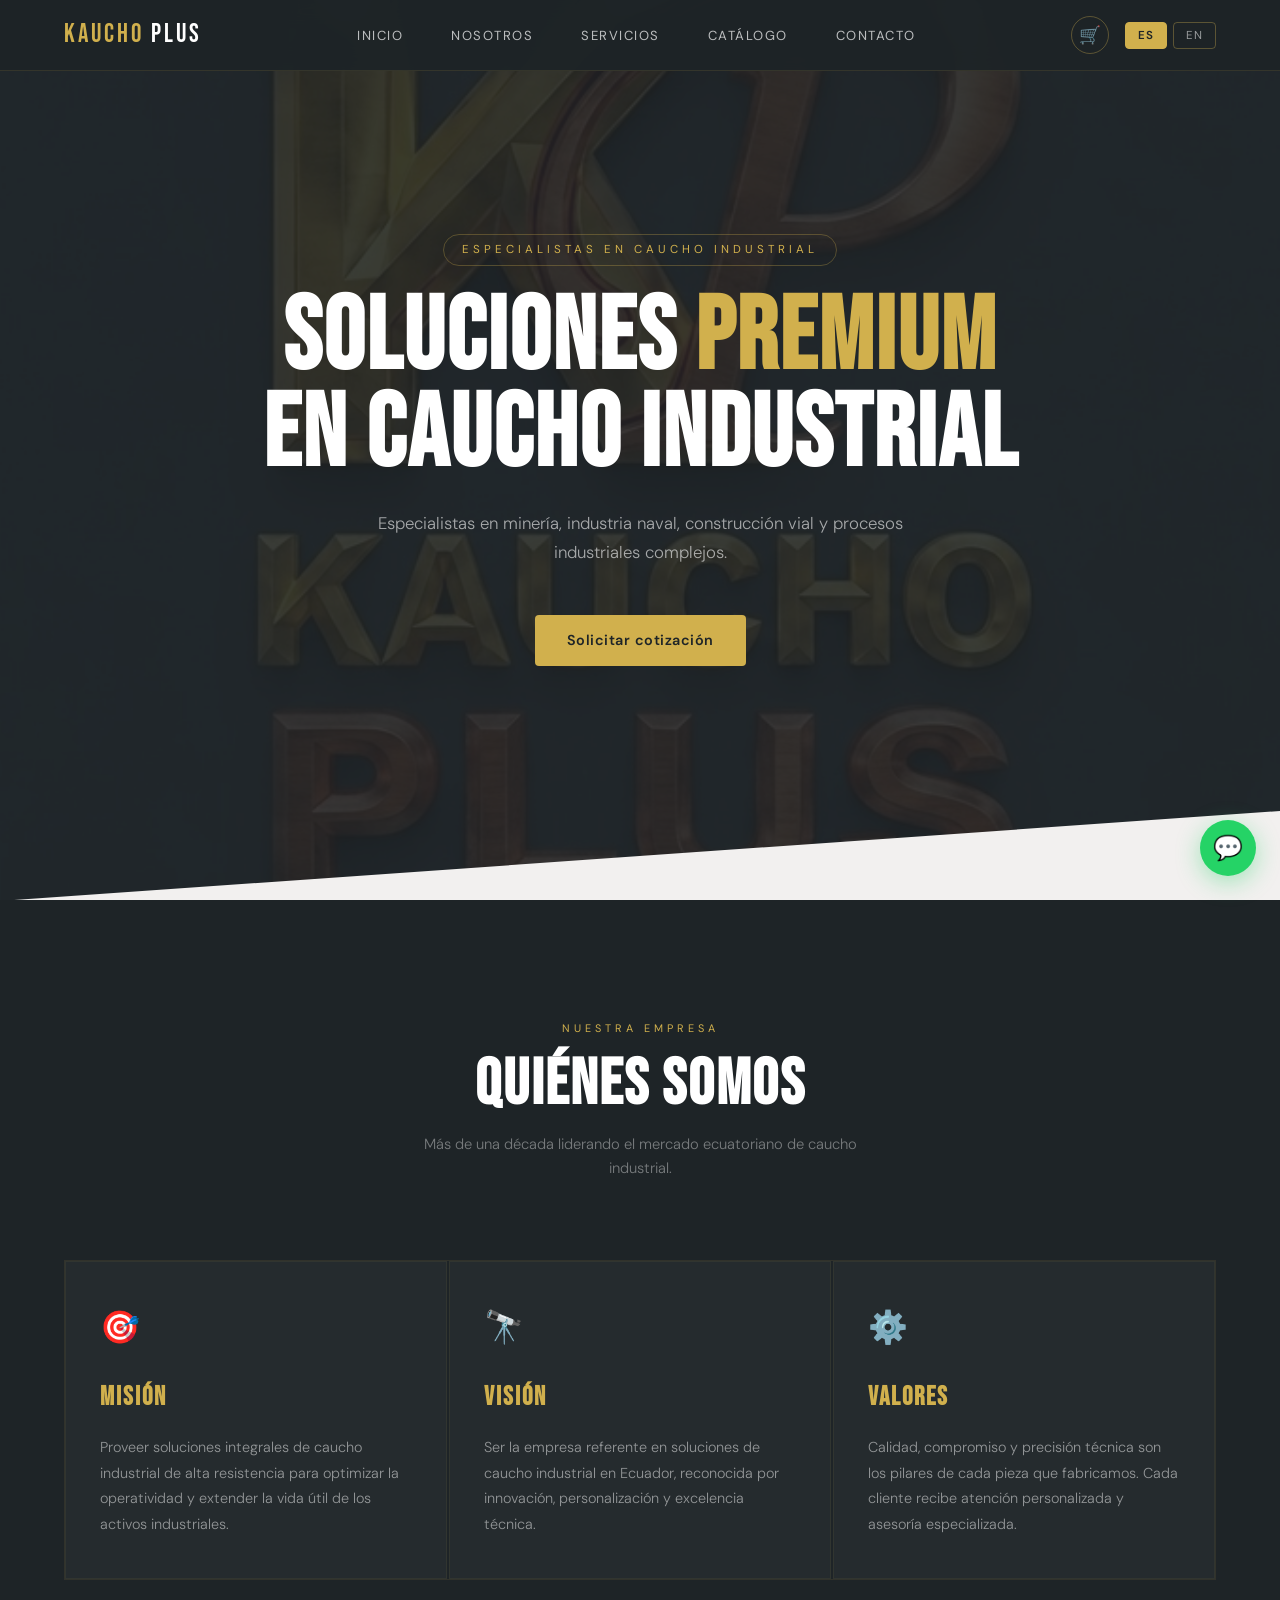
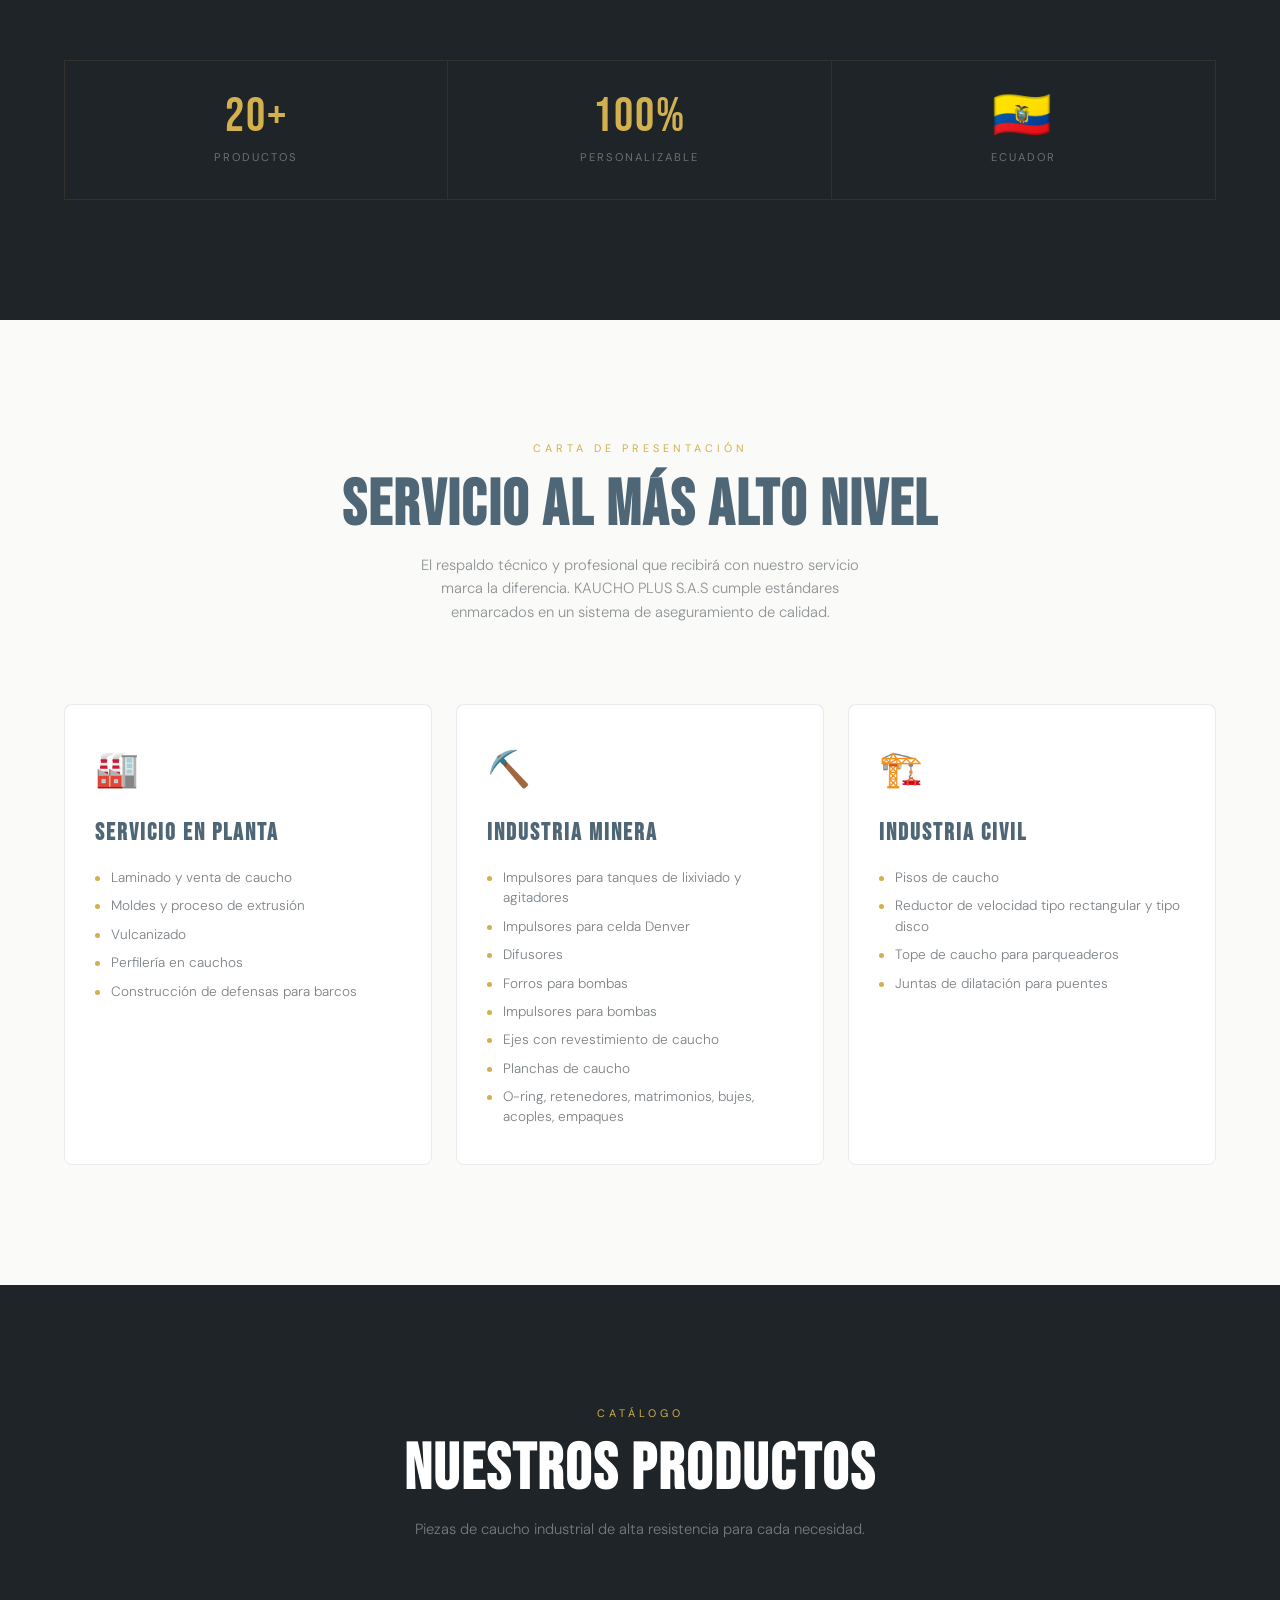
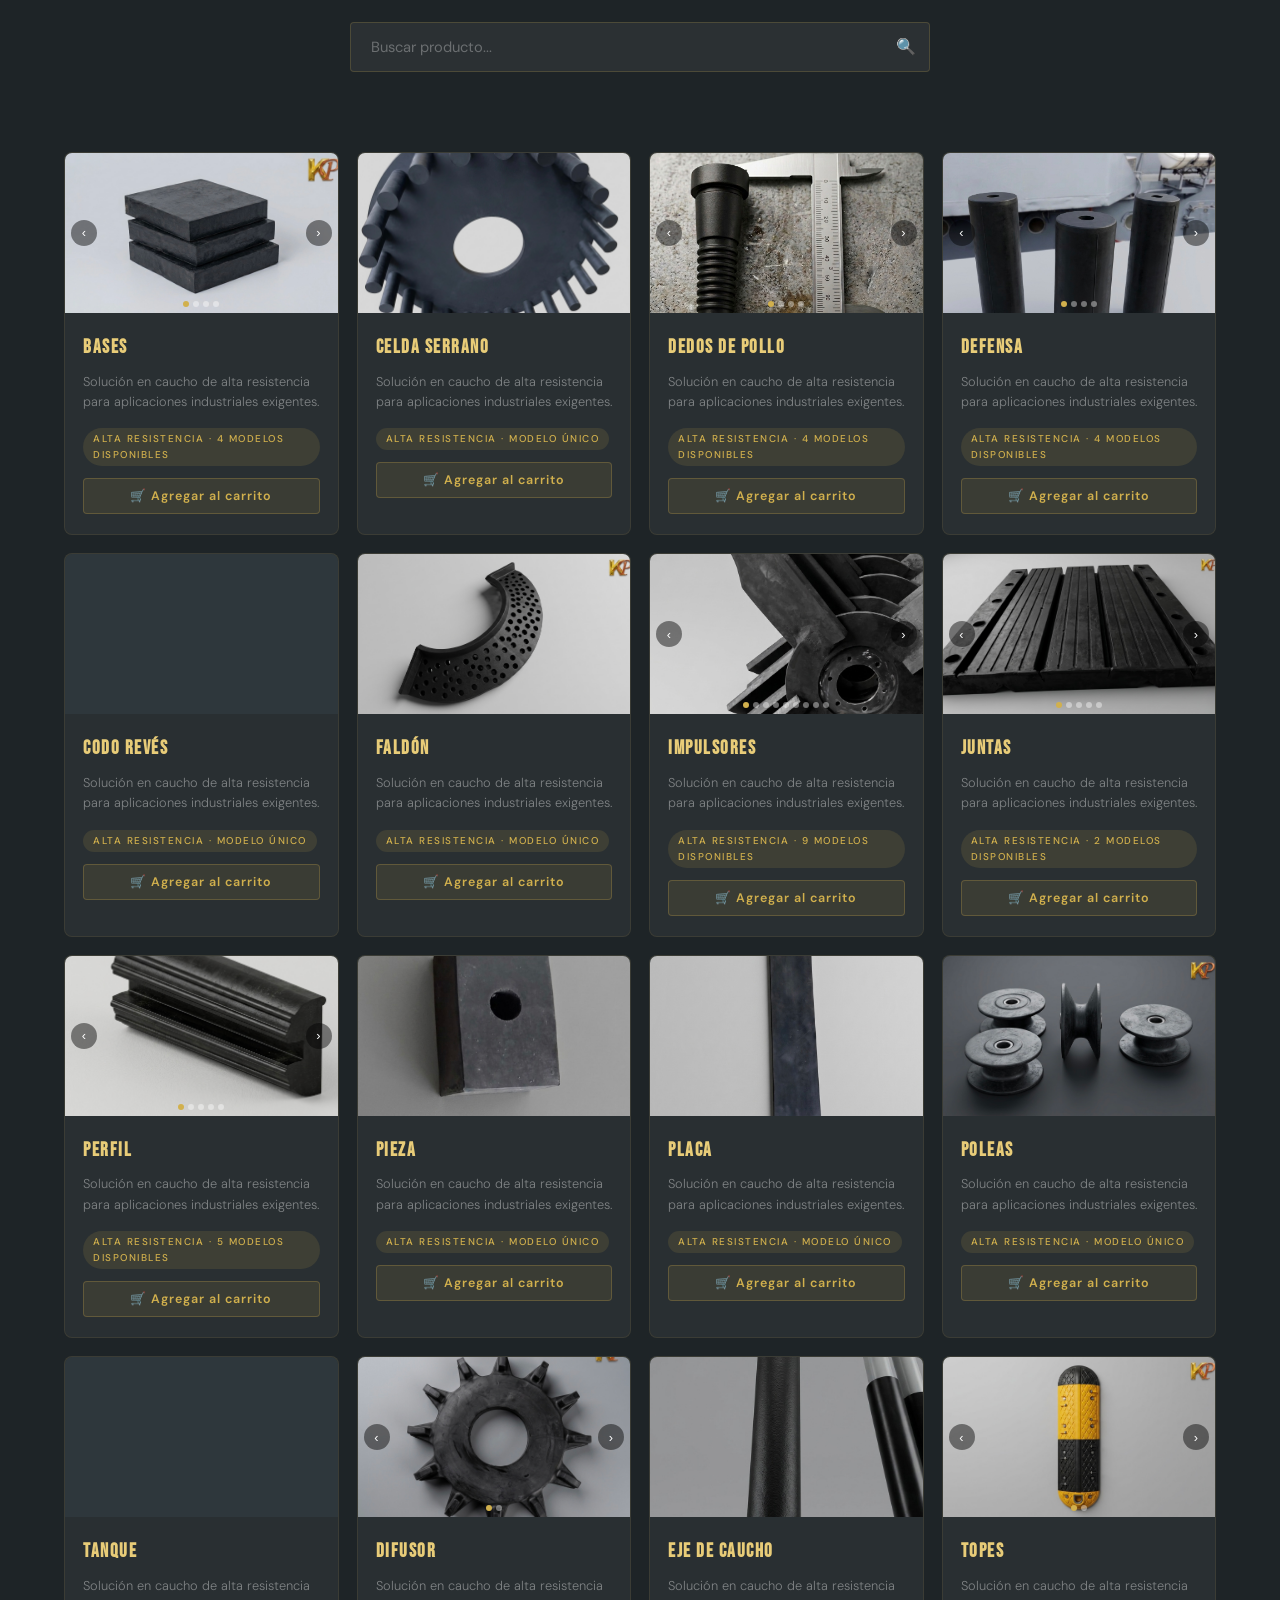
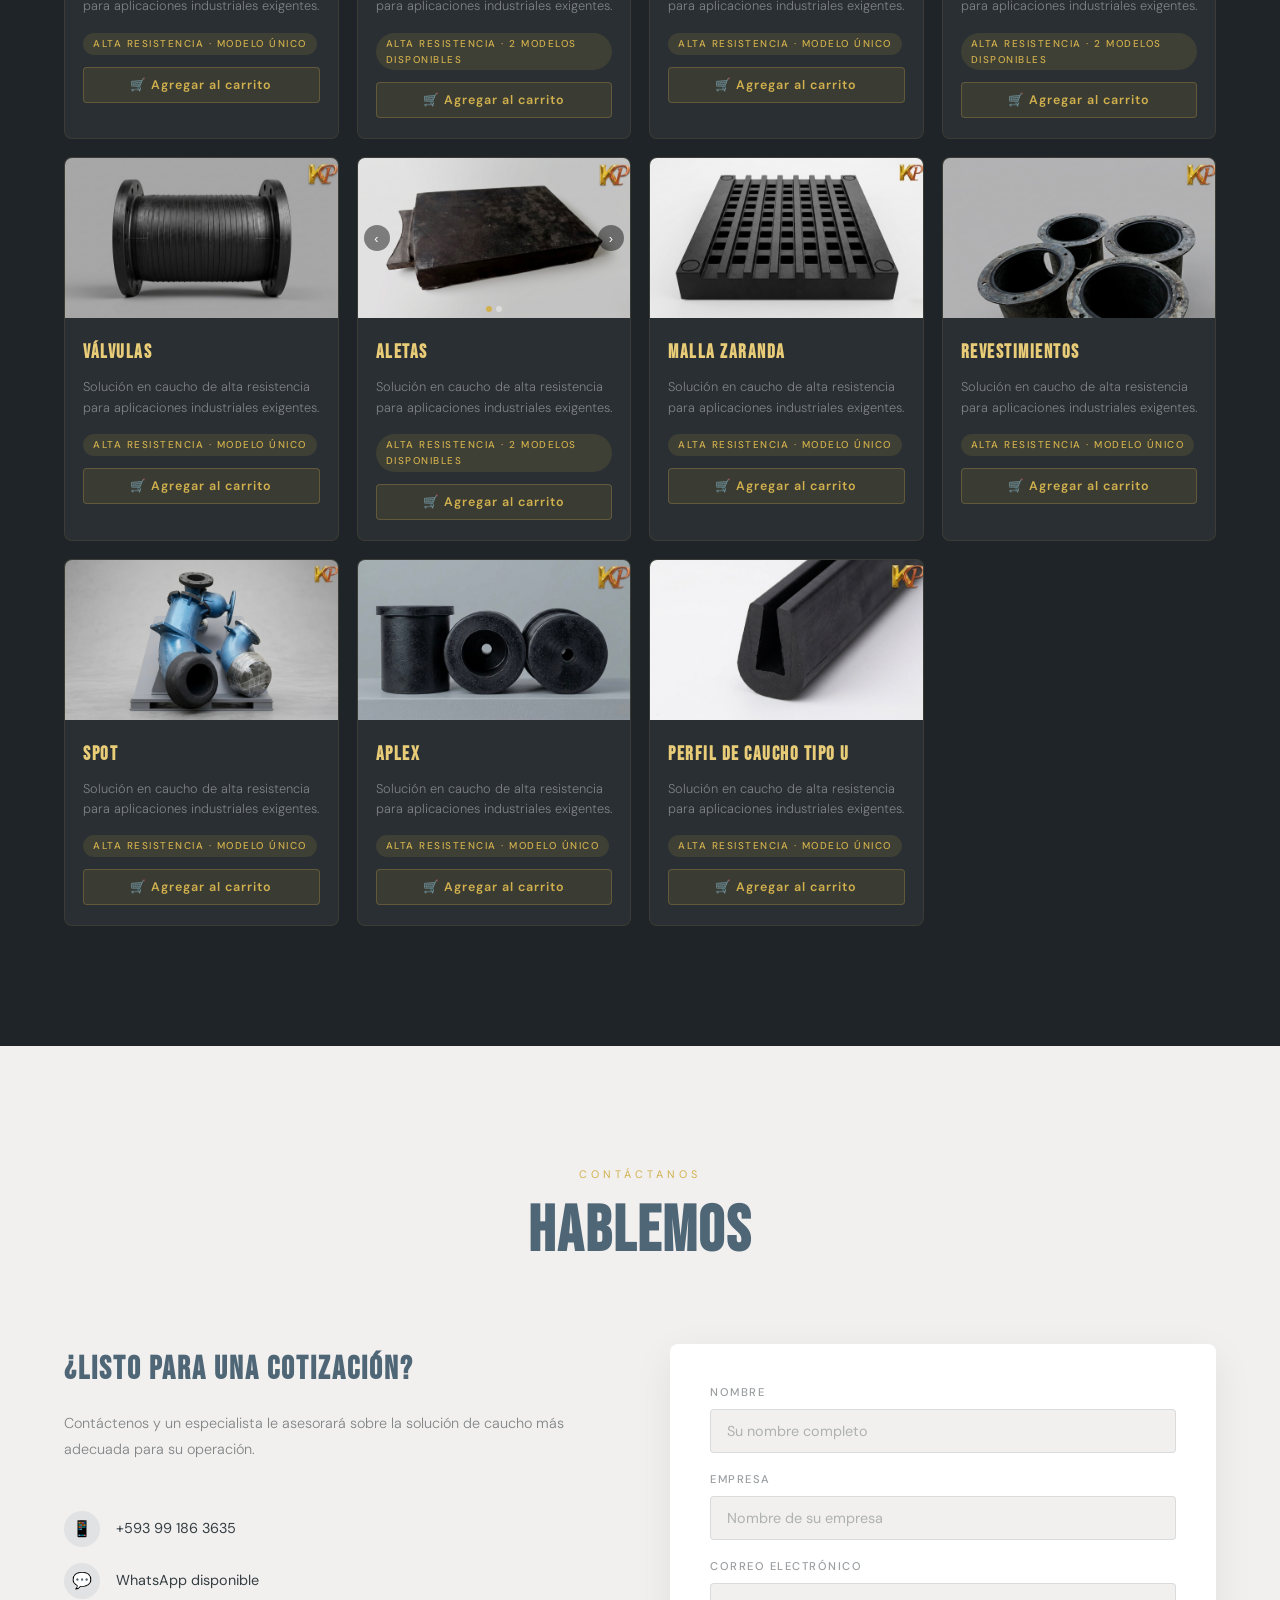
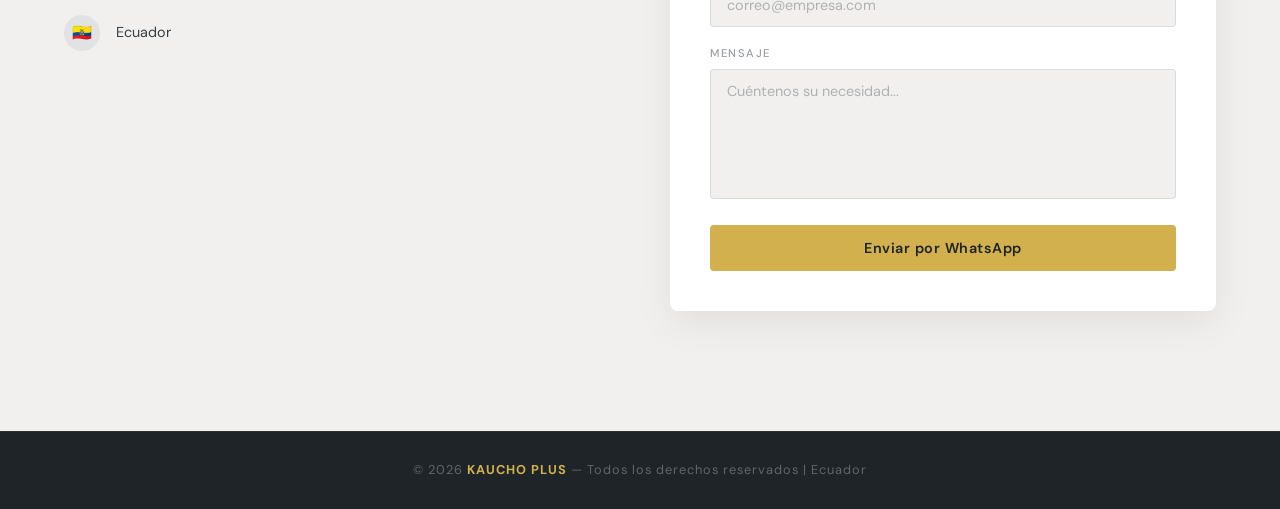
==== index.html @ 07803e15 "Update index.html" ====
<!DOCTYPE html>
<html lang="es">
<head>
<meta name="google-site-verification" content="5qI0NWNLIntv3HKGurnZVgDAs_kqbR2NeD8RK_GDdCM" />
<meta charset="UTF-8"/>
<meta name="viewport" content="width=device-width, initial-scale=1.0"/>
<title>KAUCHO PLUS S.A.S.</title>
<link rel="preconnect" href="https://fonts.googleapis.com"/>
<link rel="preconnect" href="https://fonts.gstatic.com" crossorigin/>
<link href="https://fonts.googleapis.com/css2?family=Bebas+Neue&family=DM+Sans:wght@300;400;500;600&display=swap" rel="stylesheet"/>
<style>
:root{--color-dorado:#D1B04D;--color-dorado-light:#E8CC78;--color-azul:#4E6676;--color-gris-dark:#1E2427;--color-gris-mid:#353E43;--color-fondo:#F2F0EF;--color-blanco:#FAFAF8;--font-display:'Bebas Neue',sans-serif;--font-body:'DM Sans',sans-serif;--space-xs:8px;--space-sm:16px;--space-md:24px;--space-lg:48px;--space-xl:80px;--space-xxl:120px;--container-max:1300px;--radius-sm:4px;--radius-md:8px;--radius-lg:16px;--radius-pill:40px;--transition-fast:0.2s ease;--transition-normal:0.3s ease}
*,*::before,*::after{margin:0;padding:0;box-sizing:border-box}
html{scroll-behavior:smooth;font-size:16px}
body{font-family:var(--font-body);background-color:var(--color-fondo);color:var(--color-gris-mid);overflow-x:hidden;line-height:1.6}
ul{list-style:none}
a{text-decoration:none;color:inherit}
::-webkit-scrollbar{width:5px}
::-webkit-scrollbar-track{background:var(--color-gris-dark)}
::-webkit-scrollbar-thumb{background:var(--color-dorado);border-radius:var(--radius-sm)}
.container{width:90%;max-width:var(--container-max);margin-inline:auto}
@keyframes fadeUp{from{opacity:0;transform:translateY(28px)}to{opacity:1;transform:translateY(0)}}
@keyframes zoomBg{from{transform:scale(1.04)}to{transform:scale(1.12)}}
.btn{display:inline-flex;align-items:center;justify-content:center;gap:var(--space-xs);padding:14px 32px;border-radius:var(--radius-sm);font-family:var(--font-body);font-weight:600;font-size:.9rem;letter-spacing:.5px;cursor:pointer;border:none;transition:background var(--transition-fast),transform var(--transition-fast),box-shadow var(--transition-fast)}
.btn--hero{background:var(--color-dorado);color:var(--color-gris-dark)}
.btn--hero:hover{background:var(--color-dorado-light);transform:translateY(-2px);box-shadow:0 10px 30px rgba(209,176,77,.35)}
.btn--full{width:100%;background:var(--color-dorado);color:var(--color-gris-dark)}
.btn--full:hover{background:var(--color-dorado-light);transform:translateY(-2px);box-shadow:0 10px 30px rgba(209,176,77,.3)}
.header{position:fixed;top:0;left:0;width:100%;background:rgba(30,36,39,.96);backdrop-filter:blur(12px);-webkit-backdrop-filter:blur(12px);border-bottom:1px solid rgba(209,176,77,.12);padding:16px 0;z-index:1000;transition:padding var(--transition-normal)}
.header--scrolled{padding:10px 0}
.nav{display:flex;align-items:center;justify-content:space-between;gap:var(--space-md)}
.nav__logo{font-family:var(--font-display);font-size:26px;color:var(--color-dorado);letter-spacing:3px;line-height:1}
.nav__logo span{color:white}
.nav__links{display:flex;gap:var(--space-lg)}
.nav__link{color:rgba(255,255,255,.7);font-size:.82rem;letter-spacing:1.5px;text-transform:uppercase;transition:color var(--transition-fast)}
.nav__link:hover{color:var(--color-dorado)}
.nav__lang{display:flex;gap:6px}
.lang-btn{background:transparent;border:1px solid rgba(209,176,77,.35);color:rgba(255,255,255,.55);padding:5px 12px;font-size:.72rem;letter-spacing:1px;border-radius:var(--radius-sm);font-family:var(--font-body);cursor:pointer;transition:background var(--transition-fast),color var(--transition-fast),border-color var(--transition-fast)}
.lang-btn:hover,.lang-btn--active{background:var(--color-dorado);color:var(--color-gris-dark);border-color:var(--color-dorado);font-weight:600}
.hero{position:relative;min-height:100vh;display:flex;align-items:center;justify-content:center;text-align:center;overflow:hidden;background-color:var(--color-gris-dark)}
.hero__bg{position:absolute;inset:0;background-image:url('logo.png');background-size:200%;background-position:center;background-repeat:no-repeat;opacity:.12;animation:zoomBg 20s ease-in-out infinite alternate}
.hero__cut{position:absolute;bottom:-1px;left:0;right:0;height:90px;background-color:var(--color-fondo);clip-path:polygon(0 100%,100% 100%,100% 0)}
.hero__content{position:relative;z-index:1;padding:0 var(--space-md)}
.hero__eyebrow{display:inline-block;font-size:.72rem;letter-spacing:4px;text-transform:uppercase;color:var(--color-dorado);border:1px solid rgba(209,176,77,.3);padding:6px 18px;border-radius:var(--radius-pill);margin-bottom:var(--space-md);animation:fadeUp .8s .1s ease both}
.hero__title{font-family:var(--font-display);font-size:clamp(3.5rem,8vw,7rem);color:white;line-height:.95;letter-spacing:2px;animation:fadeUp .8s .25s ease both}
.hero__title em{font-style:normal;color:var(--color-dorado)}
.hero__text{color:rgba(255,255,255,.6);font-size:1.05rem;font-weight:300;max-width:600px;margin:var(--space-md) auto var(--space-lg);line-height:1.75;animation:fadeUp .8s .4s ease both}
.btn--hero{animation:fadeUp .8s .55s ease both}
.section{padding:var(--space-xxl) 0}
.section--dark{background-color:var(--color-gris-dark)}
.section--light{background-color:var(--color-blanco)}
.section--contact{background-color:var(--color-fondo)}
.section__header{text-align:center;margin-bottom:var(--space-xl)}
.section__label{display:block;font-size:.68rem;letter-spacing:4px;text-transform:uppercase;color:var(--color-dorado);margin-bottom:var(--space-sm)}
.section__title{font-family:var(--font-display);font-size:clamp(2.5rem,5vw,4rem);color:white;letter-spacing:2px;line-height:1}
.section__title--dark{color:var(--color-azul)}
.section__sub{margin-top:var(--space-sm);color:rgba(255,255,255,.4);font-size:.92rem;font-weight:300;max-width:480px;margin-inline:auto}
.section__sub--dark{color:rgba(53,62,67,.55)}
.about-grid{display:grid;grid-template-columns:repeat(auto-fit,minmax(260px,1fr));gap:2px;border:1px solid rgba(209,176,77,.1)}
.about-card{background:rgba(255,255,255,.03);padding:40px 34px;border:1px solid rgba(209,176,77,.07);transition:background var(--transition-normal)}
.about-card:hover{background:rgba(209,176,77,.06)}
.about-card__icon{font-size:2rem;margin-bottom:var(--space-md)}
.about-card__title{font-family:var(--font-display);font-size:1.6rem;color:var(--color-dorado);letter-spacing:2px;margin-bottom:var(--space-sm)}
.about-card__text{color:rgba(255,255,255,.5);font-size:.9rem;font-weight:300;line-height:1.8}
.stats{display:grid;grid-template-columns:repeat(auto-fit,minmax(140px,1fr));border:1px solid rgba(209,176,77,.1);margin-top:var(--space-xl)}
.stat{display:flex;flex-direction:column;align-items:center;padding:32px var(--space-md);border-right:1px solid rgba(209,176,77,.1);text-align:center}
.stat:last-child{border-right:none}
.stat__num{font-family:var(--font-display);font-size:3rem;color:var(--color-dorado);letter-spacing:2px;line-height:1}
.stat__label{font-size:.7rem;letter-spacing:2px;text-transform:uppercase;color:rgba(255,255,255,.35);margin-top:8px}
/* SERVICIOS */
.servicios-grid{display:grid;grid-template-columns:repeat(auto-fit,minmax(280px,1fr));gap:24px}
.servicio-card{background:white;border:1px solid rgba(78,102,118,.12);border-radius:var(--radius-md);padding:36px 30px;transition:transform var(--transition-normal),box-shadow var(--transition-normal),border-color var(--transition-normal)}
.servicio-card:hover{transform:translateY(-5px);box-shadow:0 16px 40px rgba(0,0,0,.08);border-color:var(--color-dorado)}
.servicio-card__icon{font-size:2.2rem;margin-bottom:var(--space-sm)}
.servicio-card__title{font-family:var(--font-display);font-size:1.5rem;color:var(--color-azul);letter-spacing:2px;margin-bottom:var(--space-sm)}
.servicio-card__list{display:flex;flex-direction:column;gap:8px}
.servicio-card__list li{font-size:.85rem;color:rgba(53,62,67,.65);font-weight:300;line-height:1.5;padding-left:16px;position:relative}
.servicio-card__list li::before{content:'';position:absolute;left:0;top:8px;width:5px;height:5px;border-radius:50%;background:var(--color-dorado)}
/* PRODUCTOS */
.search{position:relative;display:flex;justify-content:center;margin-bottom:var(--space-xl)}
.search__input{width:min(580px,100%);padding:14px 50px 14px 20px;border:1.5px solid rgba(209,176,77,.2);border-radius:var(--radius-sm);font-size:.92rem;font-family:var(--font-body);background:rgba(255,255,255,.06);color:white;outline:none;transition:border-color var(--transition-fast)}
.search__input:focus{border-color:var(--color-dorado)}
.search__input::placeholder{color:rgba(255,255,255,.3)}
.search__icon{position:absolute;right:calc(50% - min(290px,50%) + 14px);top:50%;transform:translateY(-50%);font-size:1rem;pointer-events:none}
.product-grid{display:grid;grid-template-columns:repeat(auto-fill,minmax(230px,1fr));gap:18px}
.product-card{background:rgba(255,255,255,.05);border:1px solid rgba(209,176,77,.1);border-radius:var(--radius-md);overflow:hidden;transition:transform var(--transition-normal),box-shadow var(--transition-normal),border-color var(--transition-normal);cursor:default}
.product-card:hover{transform:translateY(-5px);box-shadow:0 16px 40px rgba(0,0,0,.3);border-color:var(--color-dorado)}
.product-card__img{position:relative;width:100%;height:160px;background:rgba(78,102,118,.15);overflow:hidden}
.product-card__img img{position:absolute;top:0;left:0;width:100%;height:100%;object-fit:cover;opacity:0;transition:opacity 0.4s ease}
.product-card__img img.active{opacity:1}
.carousel-btn{position:absolute;top:50%;transform:translateY(-50%);background:rgba(0,0,0,.45);color:white;border:none;width:26px;height:26px;border-radius:50%;font-size:.8rem;cursor:pointer;z-index:2;display:flex;align-items:center;justify-content:center;transition:background 0.2s}
.carousel-btn:hover{background:rgba(209,176,77,.8)}
.carousel-btn--prev{left:6px}
.carousel-btn--next{right:6px}
.carousel-dots{position:absolute;bottom:6px;left:50%;transform:translateX(-50%);display:flex;gap:4px;z-index:2}
.carousel-dot{width:6px;height:6px;border-radius:50%;background:rgba(255,255,255,.4);border:none;cursor:pointer;padding:0;transition:background 0.2s}
.carousel-dot.active{background:var(--color-dorado)}
.carousel-btn.hidden{display:none}
.product-card__body{padding:20px 18px}
.product-card__title{font-family:var(--font-display);font-size:1.2rem;color:var(--color-dorado-light);letter-spacing:1.5px;margin-bottom:8px}
.product-card__desc{font-size:.8rem;color:rgba(255,255,255,.4);line-height:1.6;font-weight:300}
.product-card__badge{display:inline-block;font-size:.62rem;letter-spacing:1.5px;text-transform:uppercase;background:rgba(209,176,77,.12);color:var(--color-dorado);padding:3px 10px;border-radius:var(--radius-pill);margin-top:var(--space-sm);font-weight:500}
/* CONTACTO */
.contact-wrap{display:grid;grid-template-columns:1fr 1fr;gap:60px;align-items:start}
.contact-info__title{font-family:var(--font-display);font-size:2rem;color:var(--color-azul);letter-spacing:2px;margin-bottom:var(--space-sm)}
.contact-info__text{font-size:.9rem;color:rgba(53,62,67,.6);line-height:1.8;font-weight:300;margin-bottom:var(--space-lg)}
.contact-details{display:flex;flex-direction:column;gap:var(--space-sm)}
.contact-detail{display:flex;align-items:center;gap:var(--space-sm);font-size:.9rem;color:var(--color-gris-mid)}
.contact-detail__icon{width:36px;height:36px;background:rgba(78,102,118,.1);border-radius:50%;display:flex;align-items:center;justify-content:center;font-size:1rem;flex-shrink:0}
.contact-form{background:white;padding:40px;border-radius:var(--radius-md);box-shadow:0 12px 40px rgba(0,0,0,.07)}
.form-group{margin-bottom:18px}
.form-label{display:block;font-size:.7rem;letter-spacing:1.5px;text-transform:uppercase;color:rgba(53,62,67,.5);margin-bottom:7px;font-weight:500}
.form-input{width:100%;padding:12px 16px;border:1.5px solid rgba(78,102,118,.15);border-radius:var(--radius-sm);font-size:.9rem;font-family:var(--font-body);background:var(--color-fondo);color:var(--color-gris-mid);outline:none;transition:border-color var(--transition-fast),background var(--transition-fast);resize:none}
.form-input:focus{border-color:var(--color-dorado);background:white}
.form-input::placeholder{color:rgba(53,62,67,.35)}
.form-input--textarea{height:130px}
.footer{background:var(--color-gris-dark);color:rgba(255,255,255,.3);text-align:center;padding:28px var(--space-md);font-size:.8rem;letter-spacing:1px;border-top:1px solid rgba(209,176,77,.08)}
.footer strong{color:var(--color-dorado)}
.whatsapp-float{position:fixed;bottom:24px;right:24px;width:56px;height:56px;background:#25D366;color:white;border-radius:50%;display:flex;align-items:center;justify-content:center;font-size:1.5rem;box-shadow:0 6px 24px rgba(37,211,102,.4);z-index:999;transition:transform var(--transition-fast),box-shadow var(--transition-fast)}
.whatsapp-float:hover{transform:scale(1.1);box-shadow:0 10px 32px rgba(37,211,102,.55)}
@media(max-width:900px){.contact-wrap{grid-template-columns:1fr;gap:var(--space-lg)}}
@media(max-width:680px){.nav__links{display:none}.section{padding:var(--space-xl) 0}.stats{grid-template-columns:1fr 1fr}.stat{border-right:none;border-bottom:1px solid rgba(209,176,77,.1)}.stat:last-child,.stat:nth-child(2){border-bottom:none}.contact-form{padding:var(--space-md)}}
/* CARRITO BTN HEADER */
.cart-btn{position:relative;background:transparent;border:1px solid rgba(209,176,77,.35);color:rgba(255,255,255,.8);width:38px;height:38px;border-radius:50%;display:flex;align-items:center;justify-content:center;font-size:1.1rem;cursor:pointer;transition:background var(--transition-fast),border-color var(--transition-fast)}
.cart-btn:hover{background:var(--color-dorado);border-color:var(--color-dorado)}
.cart-count{position:absolute;top:-5px;right:-5px;background:var(--color-dorado);color:var(--color-gris-dark);font-size:.6rem;font-weight:700;width:17px;height:17px;border-radius:50%;display:none;align-items:center;justify-content:center;font-family:var(--font-body)}
.cart-count.visible{display:flex}
.nav__right{display:flex;align-items:center;gap:var(--space-sm)}
/* MODAL PRODUCTO */
.modal-overlay{position:fixed;inset:0;background:rgba(0,0,0,.75);z-index:2000;display:flex;align-items:center;justify-content:center;padding:20px;opacity:0;pointer-events:none;transition:opacity 0.3s ease;backdrop-filter:blur(4px)}
.modal-overlay.open{opacity:1;pointer-events:all}
.modal{background:var(--color-gris-dark);border:1px solid rgba(209,176,77,.15);border-radius:var(--radius-lg);width:100%;max-width:860px;max-height:90vh;overflow-y:auto;display:grid;grid-template-columns:1fr 1fr;position:relative;transform:scale(.95);transition:transform 0.3s ease}
.modal-overlay.open .modal{transform:scale(1)}
.modal__close{position:absolute;top:16px;right:16px;background:rgba(255,255,255,.08);border:none;color:white;width:34px;height:34px;border-radius:50%;font-size:1.1rem;cursor:pointer;display:flex;align-items:center;justify-content:center;z-index:3;transition:background var(--transition-fast)}
.modal__close:hover{background:rgba(209,176,77,.3)}
.modal__gallery{position:relative;background:rgba(78,102,118,.15);min-height:320px;display:flex;align-items:center;justify-content:center;overflow:hidden;border-radius:var(--radius-lg) 0 0 var(--radius-lg)}
.modal__gallery img{position:absolute;inset:0;width:100%;height:100%;object-fit:contain;opacity:0;transition:opacity 0.35s ease;padding:16px}
.modal__gallery img.active{opacity:1}
.modal__gallery .fallback-icon{font-size:5rem}
.modal__nav{position:absolute;top:50%;transform:translateY(-50%);background:rgba(0,0,0,.5);color:white;border:none;width:34px;height:34px;border-radius:50%;font-size:1.1rem;cursor:pointer;display:flex;align-items:center;justify-content:center;transition:background 0.2s;z-index:2}
.modal__nav:hover{background:rgba(209,176,77,.8)}
.modal__nav--prev{left:10px}
.modal__nav--next{right:10px}
.modal__nav.hidden{display:none}
.modal__thumbs{position:absolute;bottom:10px;left:50%;transform:translateX(-50%);display:flex;gap:6px;z-index:2}
.modal__thumb{width:44px;height:44px;border-radius:var(--radius-sm);overflow:hidden;border:2px solid transparent;cursor:pointer;flex-shrink:0;transition:border-color 0.2s}
.modal__thumb img{width:100%;height:100%;object-fit:cover}
.modal__thumb.active{border-color:var(--color-dorado)}
.modal__info{padding:40px 32px;display:flex;flex-direction:column;gap:16px}
.modal__label{font-size:.65rem;letter-spacing:4px;text-transform:uppercase;color:var(--color-dorado)}
.modal__title{font-family:var(--font-display);font-size:2.4rem;color:white;letter-spacing:2px;line-height:1}
.modal__badge{display:inline-block;font-size:.65rem;letter-spacing:1.5px;text-transform:uppercase;background:rgba(209,176,77,.12);color:var(--color-dorado);padding:4px 12px;border-radius:var(--radius-pill);font-weight:500}
.modal__desc{font-size:.9rem;color:rgba(255,255,255,.5);line-height:1.8;font-weight:300}
.modal__qty{display:flex;align-items:center;gap:12px;margin-top:4px}
.modal__qty label{font-size:.72rem;letter-spacing:2px;text-transform:uppercase;color:rgba(255,255,255,.4)}
.qty-ctrl{display:flex;align-items:center;border:1px solid rgba(209,176,77,.25);border-radius:var(--radius-sm);overflow:hidden}
.qty-btn{background:rgba(209,176,77,.08);border:none;color:var(--color-dorado);width:32px;height:32px;font-size:1.1rem;cursor:pointer;display:flex;align-items:center;justify-content:center;transition:background 0.2s}
.qty-btn:hover{background:rgba(209,176,77,.2)}
.qty-input{width:44px;height:32px;background:transparent;border:none;border-left:1px solid rgba(209,176,77,.15);border-right:1px solid rgba(209,176,77,.15);color:white;text-align:center;font-family:var(--font-body);font-size:.9rem;outline:none}
.modal__note{font-size:.78rem;color:rgba(255,255,255,.3);font-style:italic}
.modal__actions{display:flex;flex-direction:column;gap:10px;margin-top:auto}
.btn--add{background:var(--color-dorado);color:var(--color-gris-dark);border:none;padding:13px;border-radius:var(--radius-sm);font-family:var(--font-body);font-weight:700;font-size:.88rem;cursor:pointer;transition:background var(--transition-fast),transform var(--transition-fast)}
.btn--add:hover{background:var(--color-dorado-light);transform:translateY(-2px)}
.btn--wa{background:transparent;border:1px solid #25D366;color:#25D366;padding:11px;border-radius:var(--radius-sm);font-family:var(--font-body);font-weight:600;font-size:.85rem;cursor:pointer;transition:background 0.2s}
.btn--wa:hover{background:#25D366;color:white}
@media(max-width:640px){.modal{grid-template-columns:1fr}.modal__gallery{min-height:220px;border-radius:var(--radius-lg) var(--radius-lg) 0 0}.modal__info{padding:24px 20px}}
/* PANEL CARRITO */
.cart-panel{position:fixed;top:0;right:0;width:360px;max-width:100vw;height:100vh;background:var(--color-gris-dark);border-left:1px solid rgba(209,176,77,.12);z-index:1500;display:flex;flex-direction:column;transform:translateX(100%);transition:transform 0.35s ease}
.cart-panel.open{transform:translateX(0)}
.cart-panel__head{display:flex;align-items:center;justify-content:space-between;padding:20px 24px;border-bottom:1px solid rgba(209,176,77,.1)}
.cart-panel__title{font-family:var(--font-display);font-size:1.5rem;color:var(--color-dorado);letter-spacing:2px}
.cart-panel__close{background:transparent;border:none;color:rgba(255,255,255,.5);font-size:1.3rem;cursor:pointer;transition:color 0.2s}
.cart-panel__close:hover{color:white}
.cart-panel__body{flex:1;overflow-y:auto;padding:20px 24px;display:flex;flex-direction:column;gap:14px}
.cart-empty{text-align:center;color:rgba(255,255,255,.25);font-size:.9rem;margin-top:60px}
.cart-empty span{font-size:3rem;display:block;margin-bottom:12px}
.cart-item{display:flex;gap:12px;align-items:flex-start;background:rgba(255,255,255,.04);border:1px solid rgba(209,176,77,.08);border-radius:var(--radius-md);padding:12px}
.cart-item__img{width:54px;height:54px;border-radius:var(--radius-sm);overflow:hidden;flex-shrink:0;background:rgba(78,102,118,.2);display:flex;align-items:center;justify-content:center;font-size:1.4rem}
.cart-item__img img{width:100%;height:100%;object-fit:cover}
.cart-item__info{flex:1;min-width:0}
.cart-item__name{font-family:var(--font-display);font-size:1rem;color:var(--color-dorado-light);letter-spacing:1px}
.cart-item__qty{font-size:.75rem;color:rgba(255,255,255,.35);margin-top:3px}
.cart-item__remove{background:transparent;border:none;color:rgba(255,255,255,.25);font-size:1rem;cursor:pointer;transition:color 0.2s;padding:2px;flex-shrink:0}
.cart-item__remove:hover{color:#e55}
.cart-panel__foot{padding:20px 24px;border-top:1px solid rgba(209,176,77,.1);display:flex;flex-direction:column;gap:12px}
.cart-total{display:flex;justify-content:space-between;align-items:center}
.cart-total__label{font-size:.75rem;letter-spacing:2px;text-transform:uppercase;color:rgba(255,255,255,.35)}
.cart-total__val{font-family:var(--font-display);font-size:1.3rem;color:var(--color-dorado);letter-spacing:1px}
.btn--cart-wa{background:#25D366;color:white;border:none;padding:14px;border-radius:var(--radius-sm);font-family:var(--font-body);font-weight:700;font-size:.9rem;cursor:pointer;transition:background 0.2s;width:100%}
.btn--cart-wa:hover{background:#1da855}
.btn--cart-clear{background:transparent;border:1px solid rgba(255,255,255,.1);color:rgba(255,255,255,.3);padding:10px;border-radius:var(--radius-sm);font-family:var(--font-body);font-size:.78rem;cursor:pointer;transition:all 0.2s;width:100%}
.btn--cart-clear:hover{border-color:rgba(255,80,80,.4);color:rgba(255,80,80,.7)}
/* BOTÓN AGREGAR EN TARJETA */
.product-card__add{display:block;width:100%;margin-top:12px;padding:9px;background:rgba(209,176,77,.1);color:var(--color-dorado);border:1px solid rgba(209,176,77,.25);border-radius:var(--radius-sm);font-family:var(--font-body);font-size:.78rem;font-weight:600;letter-spacing:1px;cursor:pointer;transition:background var(--transition-fast),color var(--transition-fast)}
.product-card__add:hover{background:var(--color-dorado);color:var(--color-gris-dark)}
/* TOAST */
@keyframes toastIn{from{opacity:0;transform:translate(-50%,20px)}to{opacity:1;transform:translate(-50%,0)}}
.toast{position:fixed;bottom:90px;left:50%;transform:translateX(-50%);background:var(--color-gris-dark);border:1px solid var(--color-dorado);color:white;padding:10px 22px;border-radius:var(--radius-pill);font-size:.82rem;font-weight:500;z-index:3000;animation:toastIn .3s ease;white-space:nowrap;pointer-events:none}
</style>
</head>
<body>

<header class="header" id="header">
  <nav class="nav container">
    <a href="#inicio" class="nav__logo">
      <img src="images/logo.png" alt="Logo" style="height:36px;width:auto;filter:brightness(0) invert(1)" onerror="this.style.display='none'">
      KAUCHO <span>PLUS</span>
    </a>
    <ul class="nav__links">
      <li><a href="#inicio"    class="nav__link" data-i18n="nav-inicio">Inicio</a></li>
      <li><a href="#nosotros"  class="nav__link" data-i18n="nav-nosotros">Nosotros</a></li>
      <li><a href="#servicios" class="nav__link" data-i18n="nav-servicios">Servicios</a></li>
      <li><a href="#productos" class="nav__link" data-i18n="nav-catalogo">Catálogo</a></li>
      <li><a href="#contacto"  class="nav__link" data-i18n="nav-contacto">Contacto</a></li>
    </ul>
    <div class="nav__right">
      <button class="cart-btn" id="cartBtn" onclick="toggleCart()" aria-label="Carrito">
        🛒<span class="cart-count" id="cartCount">0</span>
      </button>
      <div class="nav__lang">
        <button class="lang-btn lang-btn--active" onclick="setLanguage('es')">ES</button>
        <button class="lang-btn"                  onclick="setLanguage('en')">EN</button>
      </div>
    </div>
  </nav>
</header>

<section class="hero" id="inicio">
  <div class="hero__bg" aria-hidden="true"></div>
  <div class="hero__content container">
    <span class="hero__eyebrow" data-i18n="hero-eyebrow">Especialistas en Caucho Industrial</span>
    <h1 class="hero__title" data-i18n="hero-title">Soluciones <em>Premium</em><br>en Caucho Industrial</h1>
    <p class="hero__text" data-i18n="hero-text">Especialistas en minería, industria naval, construcción vial y procesos industriales complejos.</p>
    <a class="btn btn--hero" href="https://wa.me/593991863635" target="_blank" rel="noopener" data-i18n="hero-cta">Solicitar cotización</a>
  </div>
  <div class="hero__cut" aria-hidden="true"></div>
</section>

<section class="section section--dark" id="nosotros">
  <div class="container">
    <div class="section__header">
      <span class="section__label" data-i18n="sec-nosotros">Nuestra Empresa</span>
      <h2 class="section__title" data-i18n="about-title">Quiénes Somos</h2>
      <p class="section__sub" data-i18n="about-sub">Más de una década liderando el mercado ecuatoriano de caucho industrial.</p>
    </div>
    <div class="about-grid">
      <article class="about-card">
        <div class="about-card__icon">🎯</div>
        <h3 class="about-card__title" data-i18n="mission-title">Misión</h3>
        <p class="about-card__text" data-i18n="mission-text">Proveer soluciones integrales de caucho industrial de alta resistencia para optimizar la operatividad y extender la vida útil de los activos industriales.</p>
      </article>
      <article class="about-card">
        <div class="about-card__icon">🔭</div>
        <h3 class="about-card__title" data-i18n="vision-title">Visión</h3>
        <p class="about-card__text" data-i18n="vision-text">Ser la empresa referente en soluciones de caucho industrial en Ecuador, reconocida por innovación, personalización y excelencia técnica.</p>
      </article>
      <article class="about-card">
        <div class="about-card__icon">⚙️</div>
        <h3 class="about-card__title" data-i18n="values-title">Valores</h3>
        <p class="about-card__text" data-i18n="values-text">Calidad, compromiso y precisión técnica son los pilares de cada pieza que fabricamos. Cada cliente recibe atención personalizada y asesoría especializada.</p>
      </article>
    </div>
    <div class="stats">
      <div class="stat"><span class="stat__num">20+</span><span class="stat__label" data-i18n="stat-productos">Productos</span></div>
      <div class="stat"><span class="stat__num">100%</span><span class="stat__label" data-i18n="stat-custom">Personalizable</span></div>
      <div class="stat"><span class="stat__num">🇪🇨</span><span class="stat__label" data-i18n="stat-pais">Ecuador</span></div>
    </div>
  </div>
</section>

<!-- ===================== SERVICIOS ===================== -->
<section class="section section--light" id="servicios">
  <div class="container">
    <div class="section__header">
      <span class="section__label" data-i18n="sec-servicios">Carta de Presentación</span>
      <h2 class="section__title section__title--dark" data-i18n="serv-title">Servicio al Más Alto Nivel</h2>
      <p class="section__sub section__sub--dark" data-i18n="serv-sub">El respaldo técnico y profesional que recibirá con nuestro servicio marca la diferencia. KAUCHO PLUS S.A.S cumple estándares enmarcados en un sistema de aseguramiento de calidad.</p>
    </div>
    <div class="servicios-grid">
      <div class="servicio-card">
        <div class="servicio-card__icon">🏭</div>
        <h3 class="servicio-card__title" data-i18n="serv1-title">Servicio en Planta</h3>
        <ul class="servicio-card__list" data-i18n-list="serv1-list">
          <li>Laminado y venta de caucho</li>
          <li>Moldes y proceso de extrusión</li>
          <li>Vulcanizado</li>
          <li>Perfilería en cauchos</li>
          <li>Construcción de defensas para barcos</li>
        </ul>
      </div>
      <div class="servicio-card">
        <div class="servicio-card__icon">⛏️</div>
        <h3 class="servicio-card__title" data-i18n="serv2-title">Industria Minera</h3>
        <ul class="servicio-card__list" data-i18n-list="serv2-list">
          <li>Impulsores para tanques de lixiviado y agitadores</li>
          <li>Impulsores para celda Denver</li>
          <li>Difusores</li>
          <li>Forros para bombas</li>
          <li>Impulsores para bombas</li>
          <li>Ejes con revestimiento de caucho</li>
          <li>Planchas de caucho</li>
          <li>O-ring, retenedores, matrimonios, bujes, acoples, empaques</li>
        </ul>
      </div>
      <div class="servicio-card">
        <div class="servicio-card__icon">🏗️</div>
        <h3 class="servicio-card__title" data-i18n="serv3-title">Industria Civil</h3>
        <ul class="servicio-card__list" data-i18n-list="serv3-list">
          <li>Pisos de caucho</li>
          <li>Reductor de velocidad tipo rectangular y tipo disco</li>
          <li>Tope de caucho para parqueaderos</li>
          <li>Juntas de dilatación para puentes</li>
        </ul>
      </div>
    </div>
  </div>
</section>
<!-- ===================================================== -->

<section class="section section--dark" id="productos">
  <div class="container">
    <div class="section__header">
      <span class="section__label" data-i18n="sec-productos">Catálogo</span>
      <h2 class="section__title" data-i18n="prod-title">Nuestros Productos</h2>
      <p class="section__sub" data-i18n="prod-sub">Piezas de caucho industrial de alta resistencia para cada necesidad.</p>
    </div>
    <div class="search">
      <input type="text" id="buscar" class="search__input" placeholder="Buscar producto..." autocomplete="off"/>
      <span class="search__icon">🔍</span>
    </div>
    <div class="product-grid" id="catalogo" role="list"></div>
  </div>
</section>

<section class="section section--contact" id="contacto">
  <div class="container">
    <div class="section__header">
      <span class="section__label" data-i18n="sec-contacto">Contáctanos</span>
      <h2 class="section__title section__title--dark" data-i18n="contact-title">Hablemos</h2>
    </div>
    <div class="contact-wrap">
      <div class="contact-info">
        <h3 class="contact-info__title" data-i18n="ci-title">¿Listo para una cotización?</h3>
        <p class="contact-info__text" data-i18n="ci-text">Contáctenos y un especialista le asesorará sobre la solución de caucho más adecuada para su operación.</p>
        <ul class="contact-details">
          <li class="contact-detail"><span class="contact-detail__icon">📱</span><span>+593 99 186 3635</span></li>
          <li class="contact-detail"><span class="contact-detail__icon">💬</span><span>WhatsApp disponible</span></li>
          <li class="contact-detail"><span class="contact-detail__icon">🇪🇨</span><span>Ecuador</span></li>
        </ul>
      </div>
      <form class="contact-form" id="contactForm" novalidate>
        <div class="form-group">
          <label class="form-label" for="inputName" data-i18n="lbl-name">Nombre</label>
          <input type="text" id="inputName" class="form-input" placeholder="Su nombre completo" required/>
        </div>
        <div class="form-group">
          <label class="form-label" for="inputCompany" data-i18n="lbl-company">Empresa</label>
          <input type="text" id="inputCompany" class="form-input" placeholder="Nombre de su empresa"/>
        </div>
        <div class="form-group">
          <label class="form-label" for="inputEmail" data-i18n="lbl-email">Correo electrónico</label>
          <input type="email" id="inputEmail" class="form-input" placeholder="correo@empresa.com" required/>
        </div>
        <div class="form-group">
          <label class="form-label" for="inputMsg" data-i18n="lbl-msg">Mensaje</label>
          <textarea id="inputMsg" class="form-input form-input--textarea" placeholder="Cuéntenos su necesidad..." required></textarea>
        </div>
        <button type="submit" class="btn btn--full" data-i18n="btn-send">Enviar por WhatsApp</button>
      </form>
    </div>
  </div>
</section>

<footer class="footer">
  <p>© 2026 <strong>KAUCHO PLUS</strong> — Todos los derechos reservados | Ecuador</p>
</footer>

<a class="whatsapp-float" href="https://wa.me/593991863635" target="_blank" rel="noopener" aria-label="WhatsApp">💬</a>

<!-- MODAL PRODUCTO -->
<div class="modal-overlay" id="modalOverlay" onclick="closeModalOutside(event)">
  <div class="modal" id="modal">
    <button class="modal__close" onclick="closeModal()">✕</button>
    <div class="modal__gallery" id="modalGallery">
      <span class="fallback-icon" id="modalFallback"></span>
      <button class="modal__nav modal__nav--prev hidden" id="modalPrev">&#8249;</button>
      <button class="modal__nav modal__nav--next hidden" id="modalNext">&#8250;</button>
      <div class="modal__thumbs" id="modalThumbs"></div>
    </div>
    <div class="modal__info">
      <span class="modal__label">Alta resistencia</span>
      <h2 class="modal__title" id="modalTitle"></h2>
      <span class="modal__badge" id="modalModelos"></span>
      <p class="modal__desc">Solución en caucho de alta resistencia para aplicaciones industriales exigentes.</p>
      <div class="modal__qty">
        <label>Cantidad</label>
        <div class="qty-ctrl">
          <button class="qty-btn" onclick="changeQty(-1)">−</button>
          <input type="number" class="qty-input" id="qtyInput" value="1" min="1"/>
          <button class="qty-btn" onclick="changeQty(1)">+</button>
        </div>
      </div>
      <p class="modal__note">* Los precios se coordinarán por WhatsApp según especificaciones.</p>
      <div class="modal__actions">
        <button class="btn--add" onclick="addFromModal()">🛒 Agregar al carrito</button>
        <button class="btn--wa" onclick="cotizarWa()">💬 Cotizar por WhatsApp</button>
      </div>
    </div>
  </div>
</div>

<!-- PANEL CARRITO -->
<div class="cart-panel" id="cartPanel">
  <div class="cart-panel__head">
    <span class="cart-panel__title">Mi Carrito</span>
    <button class="cart-panel__close" onclick="toggleCart()">✕</button>
  </div>
  <div class="cart-panel__body" id="cartBody"></div>
  <div class="cart-panel__foot" id="cartFoot" style="display:none">
    <div class="cart-total">
      <span class="cart-total__label">Productos seleccionados</span>
      <span class="cart-total__val" id="cartTotal">0</span>
    </div>
    <button class="btn--cart-wa" onclick="enviarCarritoWa()">💬 Enviar lista por WhatsApp</button>
    <button class="btn--cart-clear" onclick="clearCart()">Vaciar carrito</button>
  </div>
</div>


<script>
'use strict';

const PRODUCTOS=[
  {es:'Bases',en:'Bases',icono:'🏗️',modelos:4,
    imgs:['bases.jpeg','bases_2.jpg','bases_3.jpg','bases_4.jpg']},
  {es:'Celda Serrano',en:'Serrano Cell',icono:'🔲',modelos:1,
    imgs:['celda_serrano.jpg']},
  {es:'Dedos de Pollo',en:'Chicken Fingers',icono:'🦾',modelos:4,
    imgs:['pelapollos.png','pelapollos_2.png','pelapollos_3.png','pelapollos_4.png']},
  {es:'Defensa',en:'Fender',icono:'🛡️',modelos:4,
    imgs:['defensa.jpg','defensa_2.jpg','defensa_3.jpg','defensa_4.jpg']},
  {es:'Codo Revés',en:'Reverse Elbow',icono:'↩️',modelos:1,
    imgs:['codo_reves.jpg']},
  {es:'Faldón',en:'Skirt',icono:'📐',modelos:1,
    imgs:['faldon.jpg']},
  {es:'Impulsores',en:'Impellers',icono:'⚙️',modelos:9,
    imgs:['impulsores.jpg','impulsores_2.jpg','impulsores_3.jpg','impulsores_4.jpg','impulsores_5.jpg','impulsores_6.jpg','impulsores_7.jpg','impulsores_8.jpg','impulsores_9.jpg']},
  {es:'Juntas',en:'Joints',icono:'🔗',modelos:2,
    imgs:['juntas.jpg','juntas_2.jpg','juntas_3.jpg','juntas_4.jpg','juntas_5.jpg']},
  {es:'Perfil',en:'Profile',icono:'📏',modelos:5,
    imgs:['perfil.jpg','perfil_2.jpg','perfil_3.jpg','perfil_4.jpg','perfil_5.jpg']},
  {es:'Pieza',en:'Part',icono:'🧩',modelos:1,
    imgs:['pieza.jpg']},
  {es:'Placa',en:'Plate',icono:'🟫',modelos:1,
    imgs:['placa.jpg']},
  {es:'Poleas',en:'Pulleys',icono:'⭕',modelos:1,
    imgs:['poleas.jpg']},
  {es:'Tanque',en:'Tank',icono:'🛢️',modelos:1,
    imgs:['tanque.jpg']},
  {es:'Difusor',en:'Diffuser',icono:'💨',modelos:2,
    imgs:['difusor.jpg','difusor_2.jpg']},
  {es:'Eje de Caucho',en:'Rubber Shaft',icono:'🪛',modelos:1,
    imgs:['eje_caucho.jpg']},
  {es:'Topes',en:'Stops',icono:'🛑',modelos:2,
    imgs:['topes.jpg','topes_2.jpg']},
  {es:'Válvulas',en:'Valves',icono:'🚿',modelos:1,
    imgs:['valvulas.jpg']},
  {es:'Aletas',en:'Fins',icono:'🪁',modelos:2,
    imgs:['aleta.jpg','aleta_2.jpg']},
  {es:'Malla Zaranda',en:'Screen Mesh',icono:'🕸️',modelos:1,
    imgs:['malla_zaranda.jpg']},
  {es:'Revestimientos',en:'Liners',icono:'🧱',modelos:1,
    imgs:['revestimientos.jpg']},
  {es:'Spot',en:'Spot',icono:'🔵',modelos:1,
    imgs:['spot.jpg']},
  {es:'Aplex',en:'Aplex',icono:'🔩',modelos:1,
    imgs:['aplex.jpg']},
  {es:'Perfil de caucho tipo U',en:'U-shaped rubber profile',icono:'U',modelos:1,
    imgs:['perfil_u.jpg']},
];

const SERVICIOS_LISTAS={
  es:{
    'serv1-list':['Laminado y venta de caucho','Moldes y proceso de extrusión','Vulcanizado','Perfilería en cauchos','Construcción de defensas para barcos'],
    'serv2-list':['Impulsores para tanques de lixiviado y agitadores','Impulsores para celda Denver','Difusores','Forros para bombas','Impulsores para bombas','Ejes con revestimiento de caucho','Planchas de caucho','O-ring, retenedores, matrimonios, bujes, acoples, empaques'],
    'serv3-list':['Pisos de caucho','Reductor de velocidad tipo rectangular y tipo disco','Tope de caucho para parqueaderos','Juntas de dilatación para puentes'],
  },
  en:{
    'serv1-list':['Rubber lamination and sales','Molds and extrusion process','Vulcanization','Rubber profiling','Construction of ship fenders'],
    'serv2-list':['Impellers for leaching tanks and agitators','Impellers for Denver cell','Diffusers','Pump liners','Pump impellers','Rubber-coated shafts','Rubber sheets','O-rings, retainers, couplings, bushings, gaskets'],
    'serv3-list':['Rubber flooring','Speed bumps (rectangular and disc type)','Rubber parking stops','Expansion joints for bridges'],
  }
};

const TRADUCCIONES={
  es:{
    'nav-inicio':'Inicio','nav-nosotros':'Nosotros','nav-servicios':'Servicios','nav-catalogo':'Catálogo','nav-contacto':'Contacto',
    'hero-eyebrow':'Especialistas en Caucho Industrial',
    'hero-title':'Soluciones <em>Premium</em><br>en Caucho Industrial',
    'hero-text':'Especialistas en minería, industria naval, construcción vial y procesos industriales complejos.',
    'hero-cta':'Solicitar cotización',
    'sec-nosotros':'Nuestra Empresa','about-title':'Quiénes Somos',
    'about-sub':'Una empresa dedicada a construir productos de calidad.',
    'mission-title':'Misión','mission-text':'Proveer soluciones integrales de caucho industrial de alta resistencia para optimizar la operatividad y extender la vida útil de los activos industriales.',
    'vision-title':'Visión','vision-text':'Ser la empresa referente en soluciones de caucho industrial en Ecuador, reconocida por innovación, personalización y excelencia técnica.',
    'values-title':'Valores','values-text':'Calidad, compromiso y precisión técnica son los pilares de cada pieza que fabricamos. Cada cliente recibe atención personalizada y asesoría especializada.',
    'stat-productos':'Productos','stat-anos':'Años de experiencia','stat-custom':'Personalizable','stat-pais':'Ecuador',
    'sec-servicios':'Carta de Presentación','serv-title':'Servicio al Más Alto Nivel del País',
    'serv-sub':'El respaldo técnico y profesional que recibirá con nuestro servicio marca la diferencia. KAUCHO PLUS S.A.S cumple estándares enmarcados en un sistema de aseguramiento de calidad.',
    'serv1-title':'Servicio en Planta','serv2-title':'Industria Minera','serv3-title':'Industria Civil',
    'sec-productos':'Catálogo','prod-title':'Nuestros Productos',
    'prod-sub':'Piezas de caucho industrial de alta resistencia para cada necesidad.',
    'buscar-placeholder':'Buscar producto...','prod-badge':'Alta resistencia',
    'prod-desc':'Solución en caucho de alta resistencia para aplicaciones industriales exigentes.',
    'prod-modelos-1':'Modelo único','prod-modelos-n':'modelos disponibles',
    'sec-contacto':'Contáctanos','contact-title':'Hablemos',
    'ci-title':'¿Listo para una cotización?',
    'ci-text':'Contáctenos y un especialista le asesorará sobre la solución de caucho más adecuada para su operación.',
    'lbl-name':'Nombre','lbl-company':'Empresa','lbl-email':'Correo electrónico','lbl-msg':'Mensaje',
    'btn-send':'Enviar por WhatsApp',
    'ph-name':'Su nombre completo','ph-company':'Nombre de su empresa','ph-email':'correo@empresa.com','ph-msg':'Cuéntenos su necesidad...',
  },
  en:{
    'nav-inicio':'Home','nav-nosotros':'About','nav-servicios':'Services','nav-catalogo':'Catalog','nav-contacto':'Contact',
    'hero-eyebrow':'Industrial Rubber Specialists',
    'hero-title':'Premium <em>Industrial</em><br>Rubber Solutions',
    'hero-text':'Specialists in mining, marine industry, road construction and complex industrial processes.',
    'hero-cta':'Request a quote',
    'sec-nosotros':'Our Company','about-title':'Who We Are',
    'about-sub':'Over a decade leading the Ecuadorian industrial rubber market.',
    'mission-title':'Mission','mission-text':'Provide comprehensive high-resistance industrial rubber solutions to optimize operations and extend the useful life of industrial assets.',
    'vision-title':'Vision','vision-text':'To be the leading industrial rubber solutions company in Ecuador, recognized for innovation, customization, and technical excellence.',
    'values-title':'Values','values-text':'Quality, commitment, and technical precision are the pillars of every piece we manufacture. Each client receives personalized attention and specialized advice.',
    'stat-productos':'Products','stat-anos':'Years of experience','stat-custom':'Customizable','stat-pais':'Ecuador',
    'sec-servicios':'Presentation Letter','serv-title':'Service at the Highest Level',
    'serv-sub':'The technical and professional support you will receive with our service makes the difference. KAUCHO PLUS S.A.S meets standards within a quality assurance system.',
    'serv1-title':'Plant Services','serv2-title':'Mining Industry','serv3-title':'Civil Industry',
    'sec-productos':'Catalog','prod-title':'Our Products',
    'prod-sub':'High-resistance industrial rubber parts for every need.',
    'buscar-placeholder':'Search product...','prod-badge':'High resistance',
    'prod-desc':'High-resistance rubber solution for demanding industrial applications.',
    'prod-modelos-1':'Single model','prod-modelos-n':'models available',
    'sec-contacto':'Contact','contact-title':"Let's Talk",
    'ci-title':'Ready for a quote?',
    'ci-text':'Contact us and a specialist will advise you on the most suitable rubber solution for your operation.',
    'lbl-name':'Name','lbl-company':'Company','lbl-email':'Email address','lbl-msg':'Message',
    'btn-send':'Send via WhatsApp',
    'ph-name':'Your full name','ph-company':'Your company name','ph-email':'email@company.com','ph-msg':'Tell us about your need...',
  }
};

let currentLang='es';

function renderProductos(lang, filtro) {
  const grid = document.getElementById('catalogo');
  const t = TRADUCCIONES[lang];
  const query = (filtro || '').toLowerCase().trim();
  const visibles = PRODUCTOS.filter(p => p[lang].toLowerCase().includes(query));
  grid.innerHTML = '';
  if (!visibles.length) {
    grid.innerHTML = '<p style="text-align:center;color:rgba(255,255,255,.4);grid-column:1/-1;padding:40px 0">No se encontraron productos.</p>';
    return;
  }
  visibles.forEach(function(p) {
    const modelosTexto = p.modelos === 1 ? t['prod-modelos-1'] : p.modelos + ' ' + t['prod-modelos-n'];
    const imgs = p.imgs && p.imgs.length ? p.imgs : [];
    const soloUna = imgs.length <= 1;
    const imgsHtml = imgs.length
      ? imgs.map((src, i) => `<img src="${src}" alt="${p[lang]}" class="${i===0?'active':''}" onerror="this.style.display='none'">`).join('')
      : `<span class="fallback-icon">${p.icono}</span>`;
    const dotsHtml = imgs.length > 1
      ? `<div class="carousel-dots">${imgs.map((_,i)=>`<button class="carousel-dot${i===0?' active':''}" data-idx="${i}"></button>`).join('')}</div>`
      : '';
    const card = document.createElement('article');
    card.className = 'product-card';
    card.innerHTML =
      `<div class="product-card__img">
        ${imgsHtml}
        <button class="carousel-btn carousel-btn--prev${soloUna?' hidden':''}" data-dir="-1">&#8249;</button>
        <button class="carousel-btn carousel-btn--next${soloUna?' hidden':''}" data-dir="1">&#8250;</button>
        ${dotsHtml}
      </div>
      <div class="product-card__body">
        <h3 class="product-card__title">${p[lang]}</h3>
        <p class="product-card__desc">${t['prod-desc']}</p>
        <span class="product-card__badge">${t['prod-badge']} · ${modelosTexto}</span>
        <button class="product-card__add">🛒 Agregar al carrito</button>
      </div>`;
    if (!soloUna) {
      const imgEls = card.querySelectorAll('.product-card__img img');
      const dots   = card.querySelectorAll('.carousel-dot');
      let cur = 0;
      function goTo(n) {
        imgEls[cur].classList.remove('active'); dots[cur].classList.remove('active');
        cur = (n + imgEls.length) % imgEls.length;
        imgEls[cur].classList.add('active'); dots[cur].classList.add('active');
      }
      card.querySelectorAll('.carousel-btn').forEach(btn => {
        btn.addEventListener('click', e => { e.stopPropagation(); goTo(cur + (+btn.dataset.dir)); });
      });
      dots.forEach(dot => dot.addEventListener('click', e => { e.stopPropagation(); goTo(+dot.dataset.idx); }));
    }
    card.querySelector('.product-card__img').addEventListener('click', () => openModal(p));
    card.querySelector('.product-card__title').addEventListener('click', () => openModal(p));
    card.querySelector('.product-card__add').addEventListener('click', e => { e.stopPropagation(); addToCart(p, 1); });
    grid.appendChild(card);
  });
}

function renderServicios(lang){
  const listas=SERVICIOS_LISTAS[lang];
  document.querySelectorAll('[data-i18n-list]').forEach(function(ul){
    const clave=ul.getAttribute('data-i18n-list');
    if(!listas[clave])return;
    ul.innerHTML=listas[clave].map(function(item){return'<li>'+item+'</li>';}).join('');
  });
}

/* ── MODAL ── */
let productoActual = null;
let modalImgIdx = 0;

function openModal(p) {
  productoActual = p;
  const imgs = p.imgs && p.imgs.length ? p.imgs : [];
  modalImgIdx = 0;
  const t = TRADUCCIONES[currentLang];
  document.getElementById('modalTitle').textContent = p[currentLang];
  document.getElementById('modalModelos').textContent = p.modelos === 1 ? t['prod-modelos-1'] : p.modelos + ' ' + t['prod-modelos-n'];
  document.getElementById('qtyInput').value = 1;
  const gallery = document.getElementById('modalGallery');
  gallery.querySelectorAll('img').forEach(i => i.remove());
  document.getElementById('modalFallback').textContent = imgs.length ? '' : p.icono;
  if (imgs.length) {
    imgs.forEach((src, i) => {
      const img = document.createElement('img');
      img.src = src; img.alt = p[currentLang];
      if (i === 0) img.classList.add('active');
      gallery.insertBefore(img, document.getElementById('modalPrev'));
    });
  }
  document.getElementById('modalPrev').classList.toggle('hidden', imgs.length <= 1);
  document.getElementById('modalNext').classList.toggle('hidden', imgs.length <= 1);
  const thumbs = document.getElementById('modalThumbs');
  thumbs.innerHTML = '';
  if (imgs.length > 1) {
    imgs.forEach((src, i) => {
      const th = document.createElement('div');
      th.className = 'modal__thumb' + (i === 0 ? ' active' : '');
      th.innerHTML = `<img src="${src}" alt="">`;
      th.addEventListener('click', () => modalGoTo(i));
      thumbs.appendChild(th);
    });
  }
  document.getElementById('modalOverlay').classList.add('open');
  document.body.style.overflow = 'hidden';
}

function modalGoTo(n) {
  const imgs  = document.querySelectorAll('#modalGallery img');
  const thumbs = document.querySelectorAll('.modal__thumb');
  if (imgs[modalImgIdx])  imgs[modalImgIdx].classList.remove('active');
  if (thumbs[modalImgIdx]) thumbs[modalImgIdx].classList.remove('active');
  modalImgIdx = (n + imgs.length) % imgs.length;
  if (imgs[modalImgIdx])  imgs[modalImgIdx].classList.add('active');
  if (thumbs[modalImgIdx]) thumbs[modalImgIdx].classList.add('active');
}

document.getElementById('modalPrev').addEventListener('click', () => modalGoTo(modalImgIdx - 1));
document.getElementById('modalNext').addEventListener('click', () => modalGoTo(modalImgIdx + 1));

function closeModal() {
  document.getElementById('modalOverlay').classList.remove('open');
  document.body.style.overflow = '';
}
function closeModalOutside(e) { if (e.target === document.getElementById('modalOverlay')) closeModal(); }
function changeQty(d) {
  const i = document.getElementById('qtyInput');
  i.value = Math.max(1, +i.value + d);
}
function addFromModal() {
  if (!productoActual) return;
  addToCart(productoActual, +document.getElementById('qtyInput').value);
  closeModal();
}
function cotizarWa() {
  if (!productoActual) return;
  const qty = document.getElementById('qtyInput').value;
  const msg = `¡Hola KAUCHO PLUS!\n\nQuisiera cotizar:\n• ${productoActual[currentLang]} × ${qty} unidad(es)\n\n¿Me pueden dar información de precio y disponibilidad?`;
  window.open('https://wa.me/593991863635?text=' + encodeURIComponent(msg), '_blank', 'noopener');
}

/* ── CARRITO ── */
let carrito = [];

function addToCart(p, qty) {
  const idx = carrito.findIndex(i => i.es === p.es);
  if (idx > -1) { carrito[idx].qty += qty; } else { carrito.push({...p, qty}); }
  renderCart();
  showToast('✅ Agregado: ' + p[currentLang]);
}
function removeFromCart(idx) { carrito.splice(idx, 1); renderCart(); }
function clearCart() { carrito = []; renderCart(); }

function renderCart() {
  const body  = document.getElementById('cartBody');
  const foot  = document.getElementById('cartFoot');
  const count = document.getElementById('cartCount');
  const total = carrito.reduce((s, i) => s + i.qty, 0);
  count.textContent = total;
  count.classList.toggle('visible', total > 0);
  document.getElementById('cartTotal').textContent = total;
  foot.style.display = carrito.length ? 'flex' : 'none';
  if (!carrito.length) { body.innerHTML = '<div class="cart-empty"><span>🛒</span>Tu carrito está vacío</div>'; return; }
  body.innerHTML = '';
  carrito.forEach((item, idx) => {
    const imgSrc = item.imgs && item.imgs[0] ? item.imgs[0] : '';
    const div = document.createElement('div');
    div.className = 'cart-item';
    div.innerHTML =
      `<div class="cart-item__img">${imgSrc ? `<img src="${imgSrc}" alt="">` : '<span>' + item.icono + '</span>'}</div>` +
      `<div class="cart-item__info"><div class="cart-item__name">${item[currentLang]}</div><div class="cart-item__qty">× ${item.qty} unidad(es)</div></div>` +
      `<button class="cart-item__remove" onclick="removeFromCart(${idx})">✕</button>`;
    body.appendChild(div);
  });
}
function toggleCart() { document.getElementById('cartPanel').classList.toggle('open'); }
function enviarCarritoWa() {
  if (!carrito.length) return;
  const lista = carrito.map(i => `• ${i[currentLang]} × ${i.qty}`).join('\n');
  const msg = `¡Hola KAUCHO PLUS!\n\nQuisiera cotizar:\n\n${lista}\n\n¿Me pueden dar precios y disponibilidad?`;
  window.open('https://wa.me/593991863635?text=' + encodeURIComponent(msg), '_blank', 'noopener');
}

/* ── TOAST ── */
function showToast(msg) {
  const t = document.createElement('div');
  t.className = 'toast'; t.textContent = msg;
  document.body.appendChild(t);
  setTimeout(() => t.remove(), 2500);
}

function filtrar(){
  renderProductos(currentLang,document.getElementById('buscar').value);
}

function setLanguage(lang){
  currentLang=lang;
  const t=TRADUCCIONES[lang];
  document.querySelectorAll('.lang-btn').forEach(function(btn,i){
    btn.classList.toggle('lang-btn--active',(i===0&&lang==='es')||(i===1&&lang==='en'));
  });
  document.querySelectorAll('[data-i18n]').forEach(function(el){
    const clave=el.getAttribute('data-i18n');
    if(!t[clave])return;
    if(el.tagName==='INPUT'||el.tagName==='TEXTAREA'){el.placeholder=t[clave];}
    else{el.innerHTML=t[clave];}
  });
  const b=document.getElementById('buscar');
  if(b)b.placeholder=t['buscar-placeholder'];
  ['inputName','inputCompany','inputEmail','inputMsg'].forEach(function(id){
    const map={inputName:'ph-name',inputCompany:'ph-company',inputEmail:'ph-email',inputMsg:'ph-msg'};
    const el=document.getElementById(id);
    if(el)el.placeholder=t[map[id]];
  });
  renderServicios(lang);
  renderProductos(lang,b?b.value:'');
  renderCart();
document.addEventListener('keydown', e => { if (e.key === 'Escape') closeModal(); });
}

function manejarFormulario(e){
  e.preventDefault();
  const nombre=document.getElementById('inputName').value.trim();
  const empresa=document.getElementById('inputCompany').value.trim();
  const correo=document.getElementById('inputEmail').value.trim();
  const mensaje=document.getElementById('inputMsg').value.trim();
  if(!nombre||!correo||!mensaje){
    alert(currentLang==='es'?'Por favor complete los campos obligatorios.':'Please fill in the required fields.');
    return;
  }
  const texto='¡Hola KAUCHO PLUS!\n\nNombre: '+nombre+'\n'+(empresa?'Empresa: '+empresa+'\n':'')+'Correo: '+correo+'\n\nMensaje:\n'+mensaje;
  window.open('https://wa.me/593991863635?text='+encodeURIComponent(texto),'_blank','noopener');
}

document.addEventListener('DOMContentLoaded',function(){
  renderProductos('es','');
  window.addEventListener('scroll',function(){
    document.getElementById('header').classList.toggle('header--scrolled',window.scrollY>60);
  },{passive:true});
  const f=document.getElementById('contactForm');
  if(f)f.addEventListener('submit',manejarFormulario);
  const b=document.getElementById('buscar');
  if(b)b.addEventListener('input',filtrar);
});
</script>
</body>
</html>
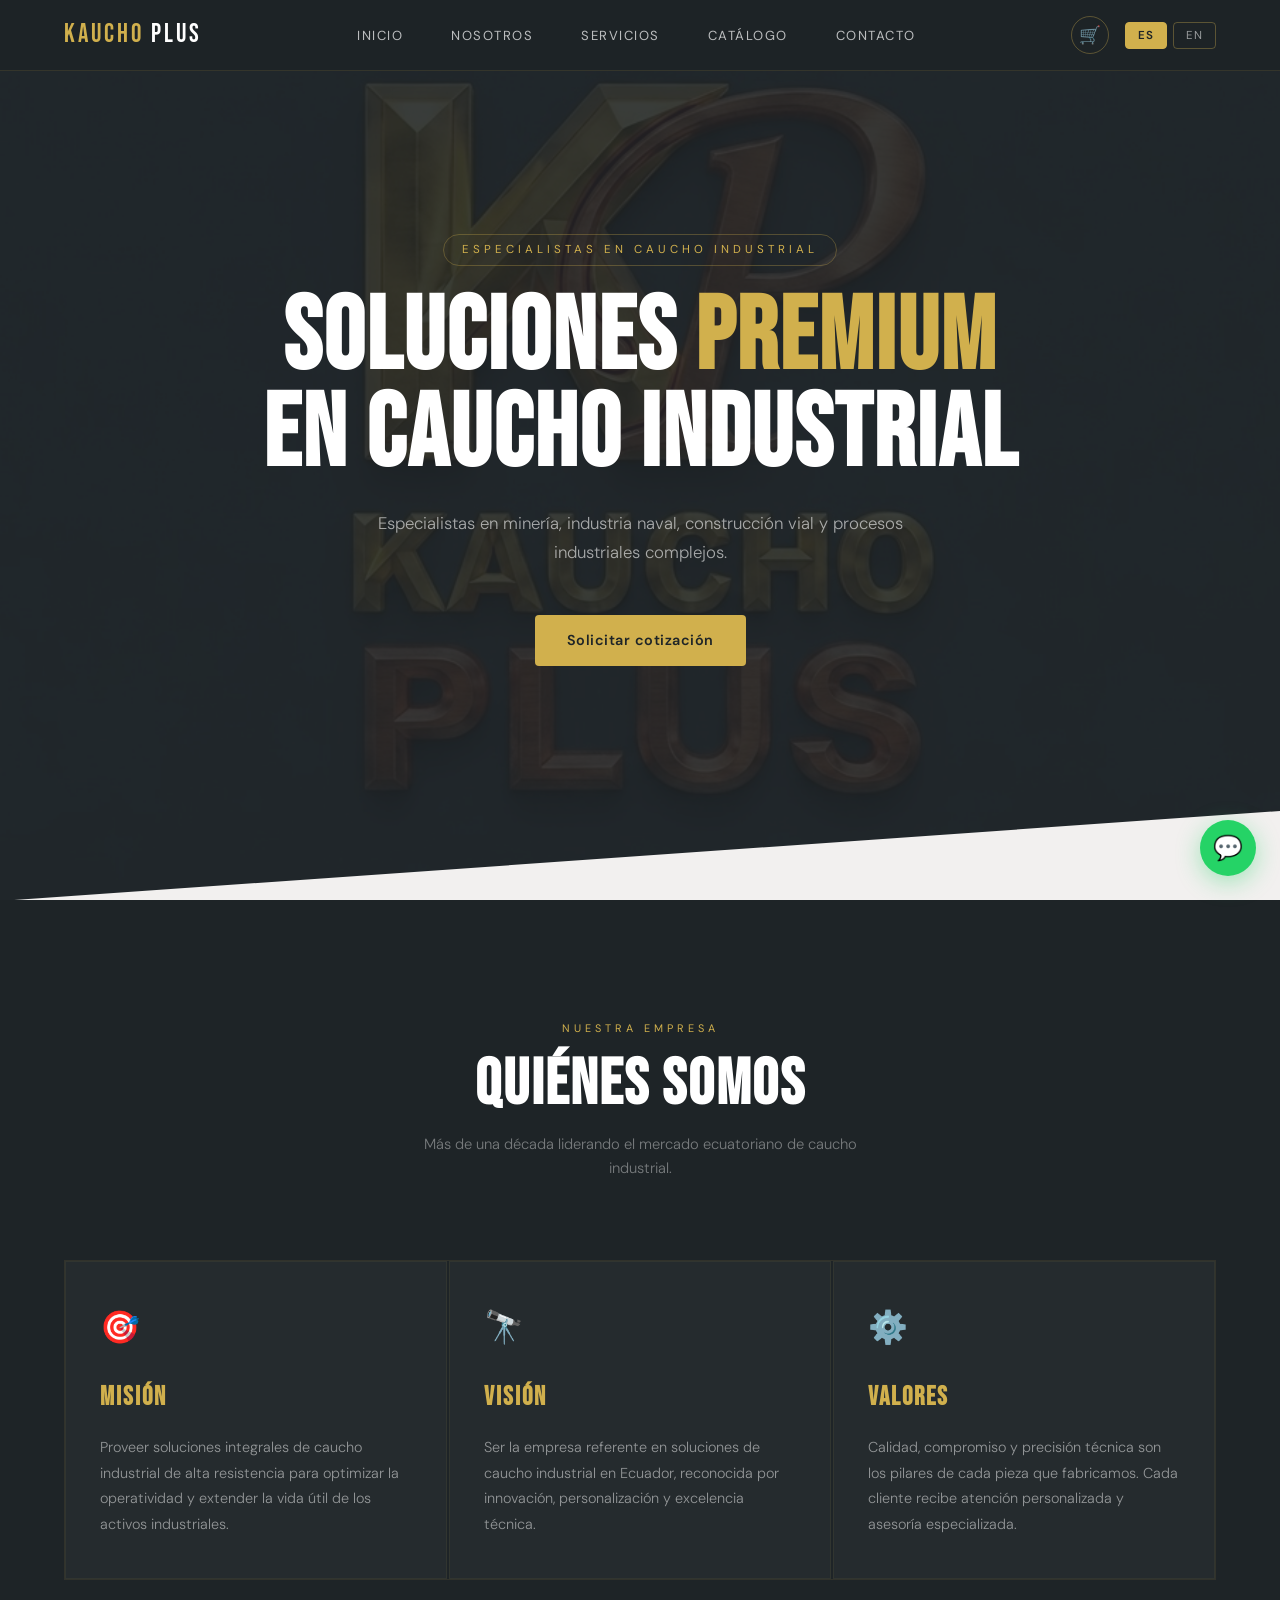
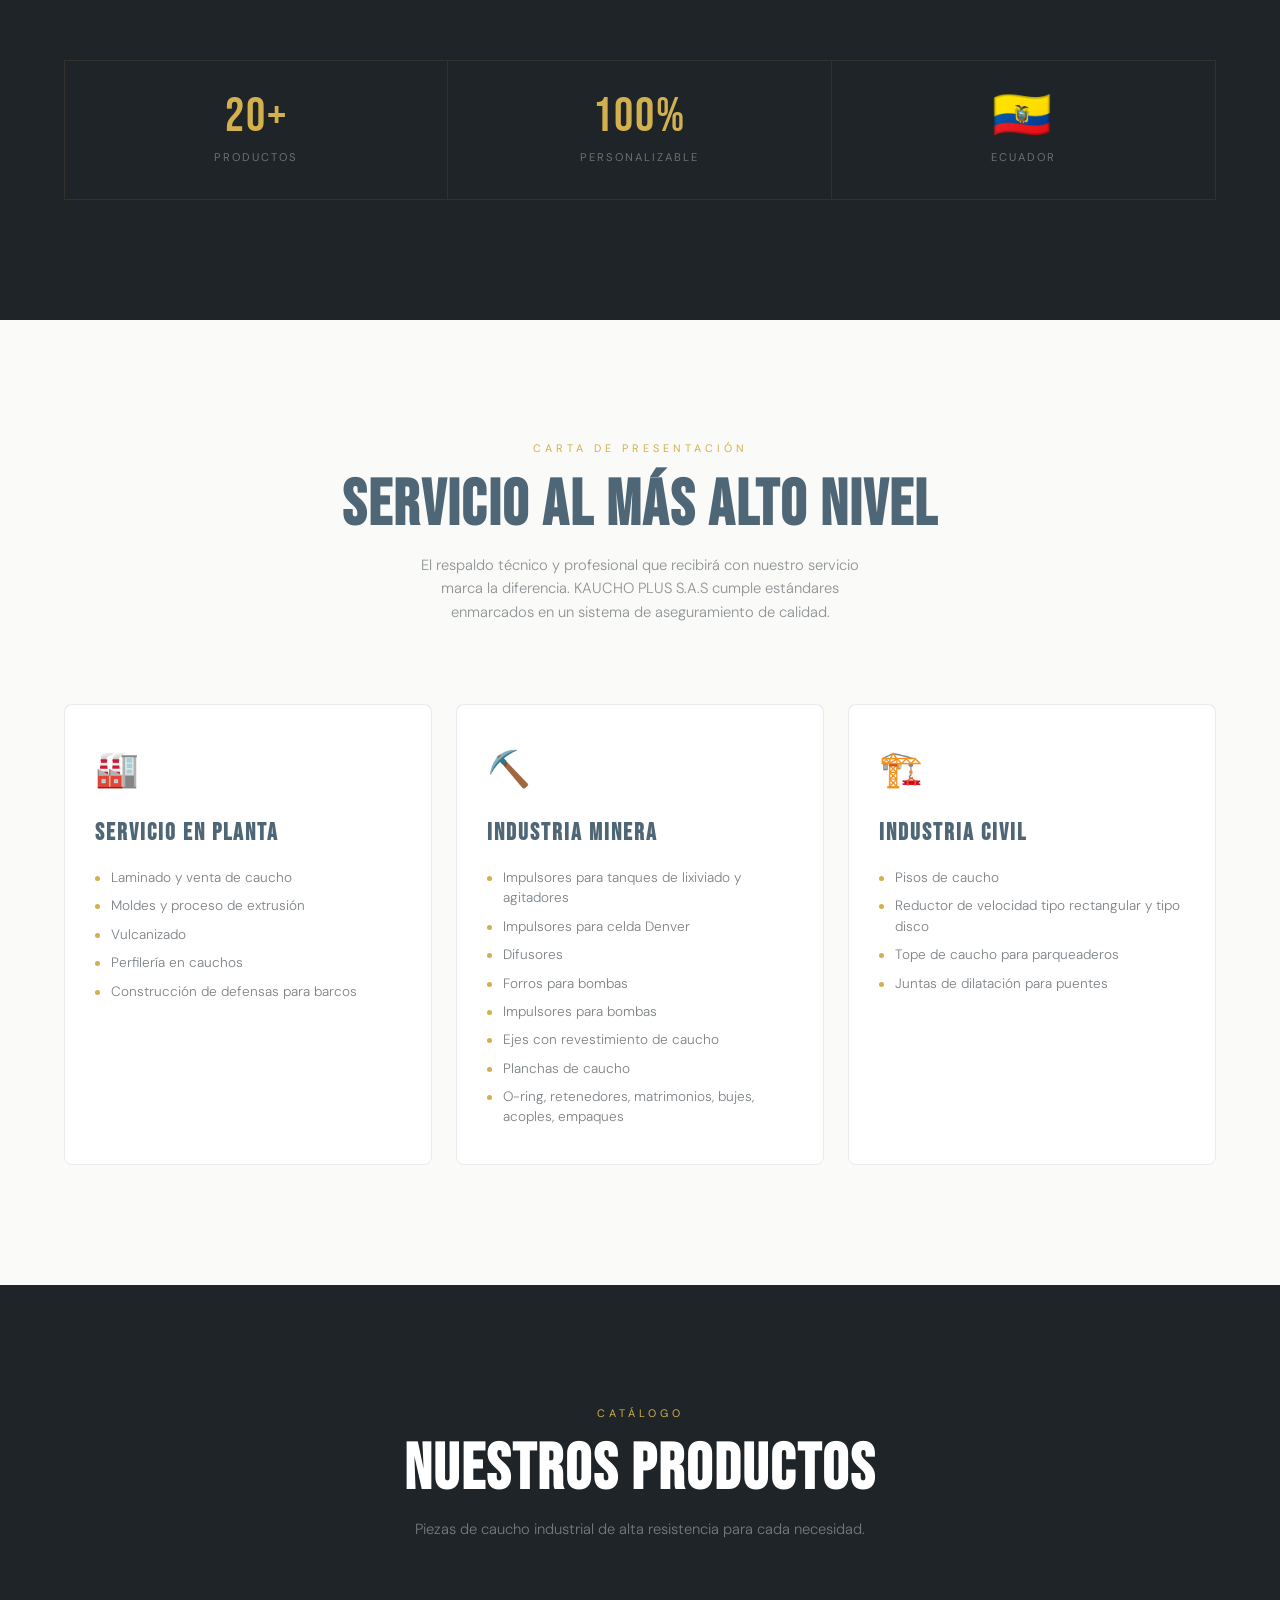
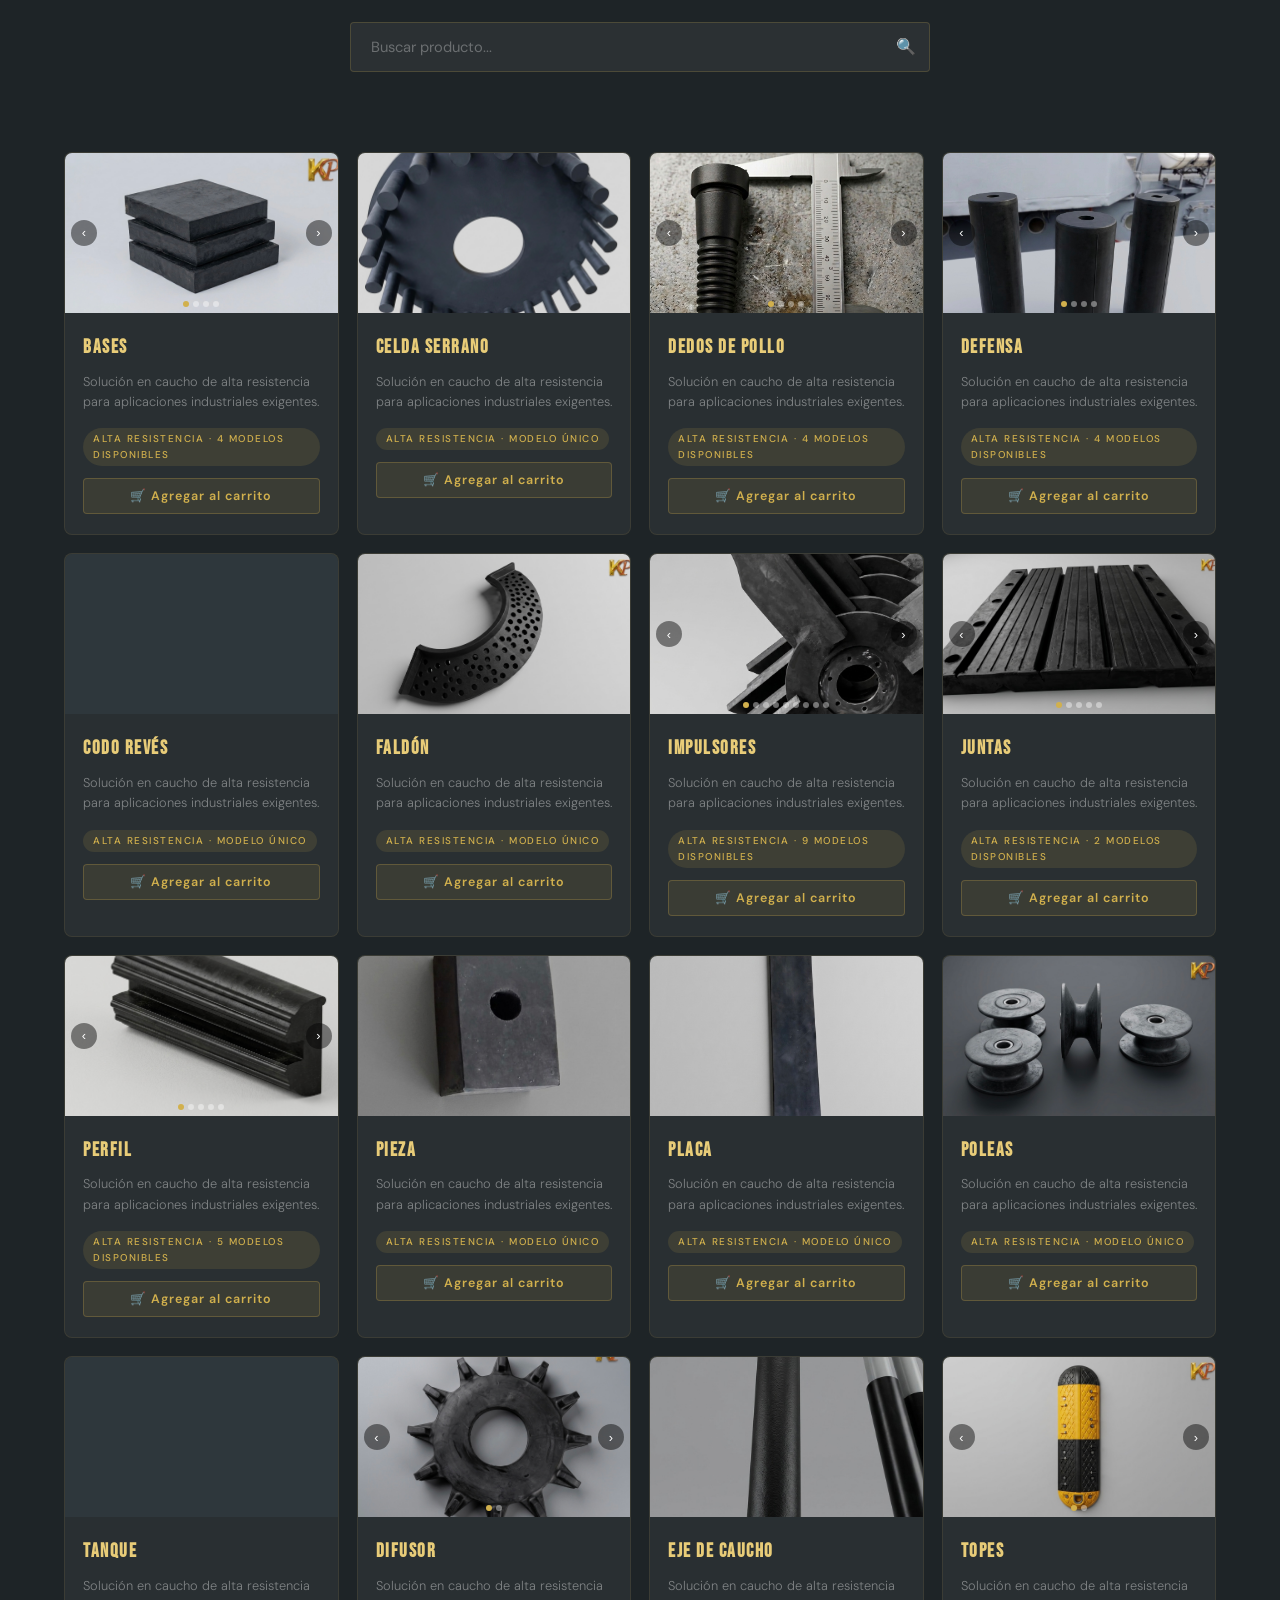
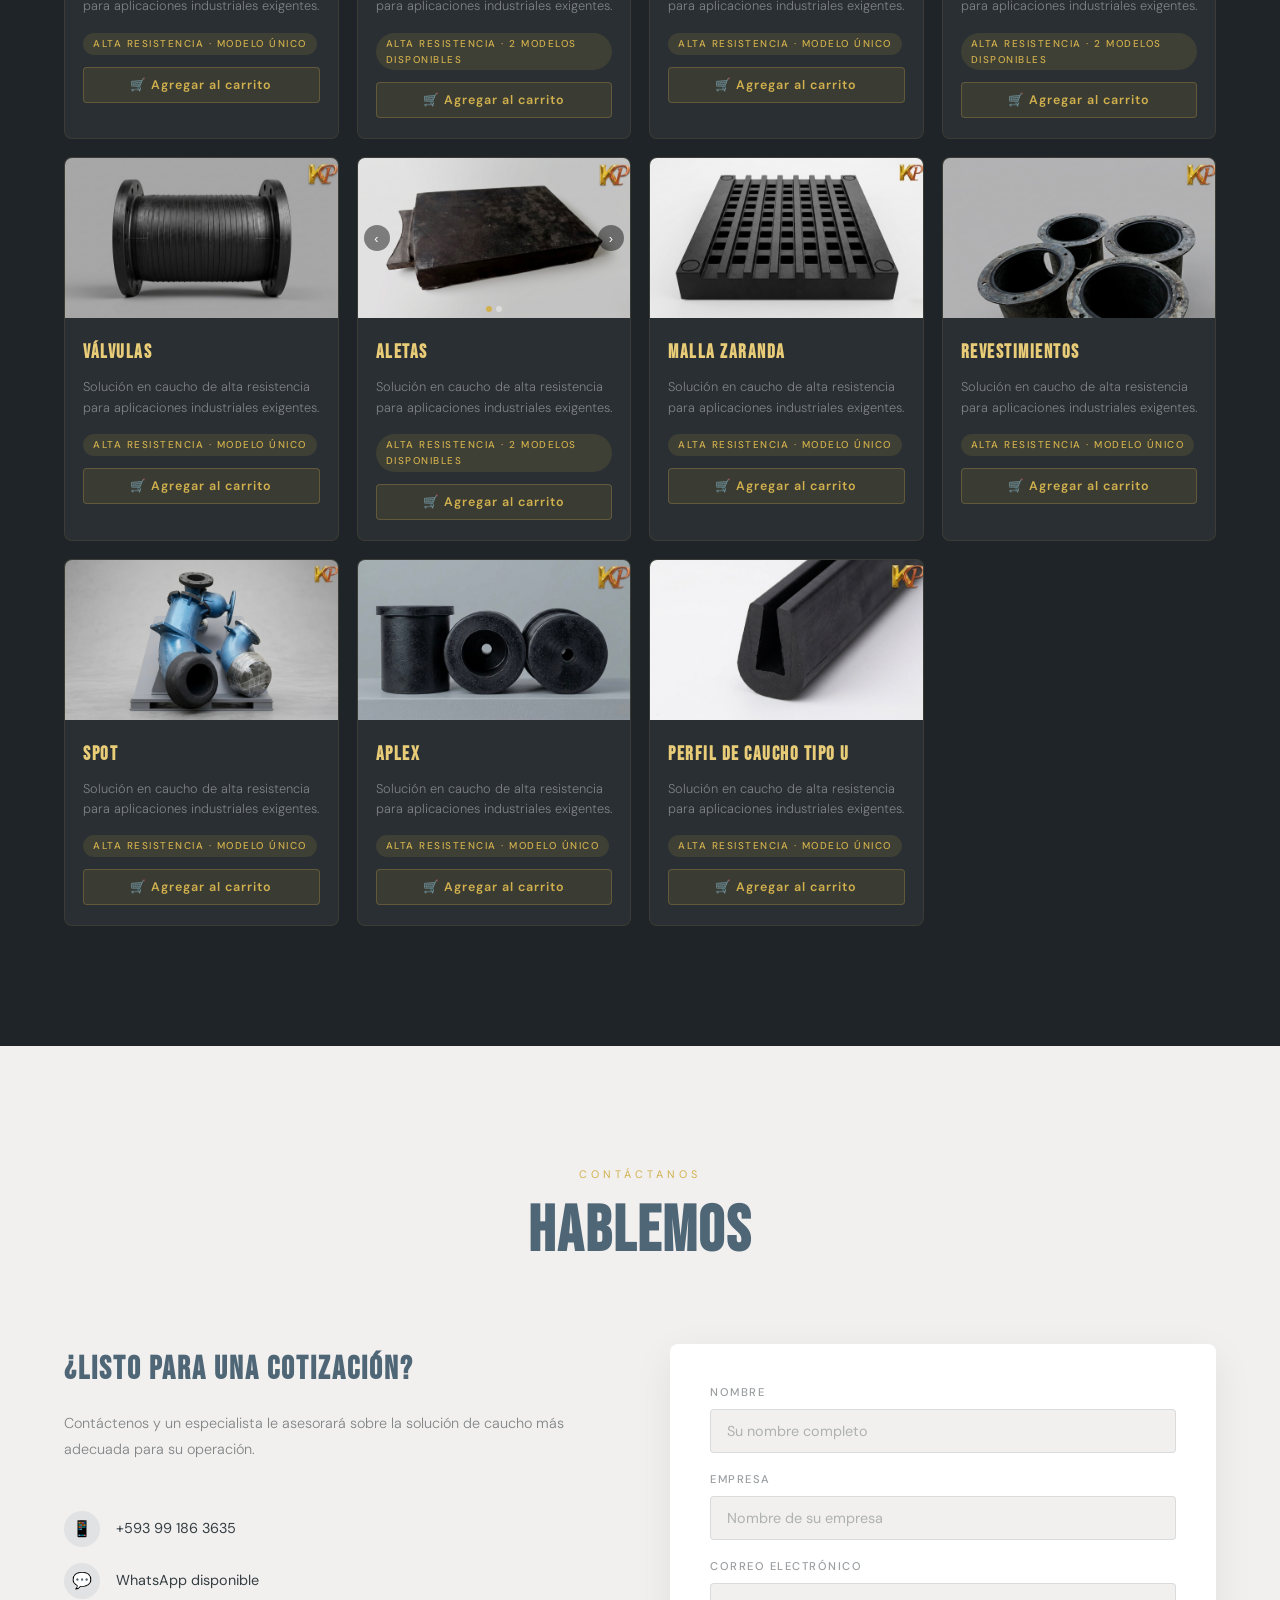
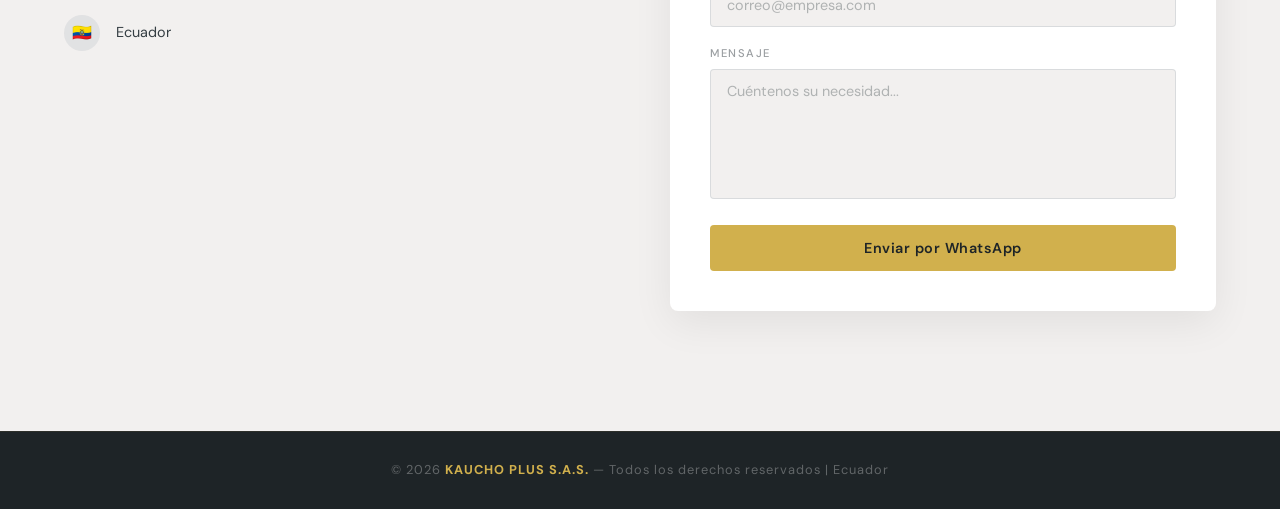
==== commit 4db66cf1: "Update index.html" ====
--- a/index.html
+++ b/index.html
@@ -38,7 +38,7 @@
 .lang-btn{background:transparent;border:1px solid rgba(209,176,77,.35);color:rgba(255,255,255,.55);padding:5px 12px;font-size:.72rem;letter-spacing:1px;border-radius:var(--radius-sm);font-family:var(--font-body);cursor:pointer;transition:background var(--transition-fast),color var(--transition-fast),border-color var(--transition-fast)}
 .lang-btn:hover,.lang-btn--active{background:var(--color-dorado);color:var(--color-gris-dark);border-color:var(--color-dorado);font-weight:600}
 .hero{position:relative;min-height:100vh;display:flex;align-items:center;justify-content:center;text-align:center;overflow:hidden;background-color:var(--color-gris-dark)}
-.hero__bg{position:absolute;inset:0;background-image:url('logo.png');background-size:200%;background-position:center;background-repeat:no-repeat;opacity:.12;animation:zoomBg 20s ease-in-out infinite alternate}
+.hero__bg{position:absolute;inset:0;background-image:url('logo.png');background-size:150%;background-position:center;background-repeat:no-repeat;opacity:.12;animation:zoomBg 20s ease-in-out infinite alternate}
 .hero__cut{position:absolute;bottom:-1px;left:0;right:0;height:90px;background-color:var(--color-fondo);clip-path:polygon(0 100%,100% 100%,100% 0)}
 .hero__content{position:relative;z-index:1;padding:0 var(--space-md)}
 .hero__eyebrow{display:inline-block;font-size:.72rem;letter-spacing:4px;text-transform:uppercase;color:var(--color-dorado);border:1px solid rgba(209,176,77,.3);padding:6px 18px;border-radius:var(--radius-pill);margin-bottom:var(--space-md);animation:fadeUp .8s .1s ease both}
@@ -372,7 +372,7 @@
 </section>
 
 <footer class="footer">
-  <p>© 2026 <strong>KAUCHO PLUS</strong> — Todos los derechos reservados | Ecuador</p>
+  <p>© 2026 <strong>KAUCHO PLUS S.A.S.</strong> — Todos los derechos reservados | Ecuador</p>
 </footer>
 
 <a class="whatsapp-float" href="https://wa.me/593991863635" target="_blank" rel="noopener" aria-label="WhatsApp">💬</a>
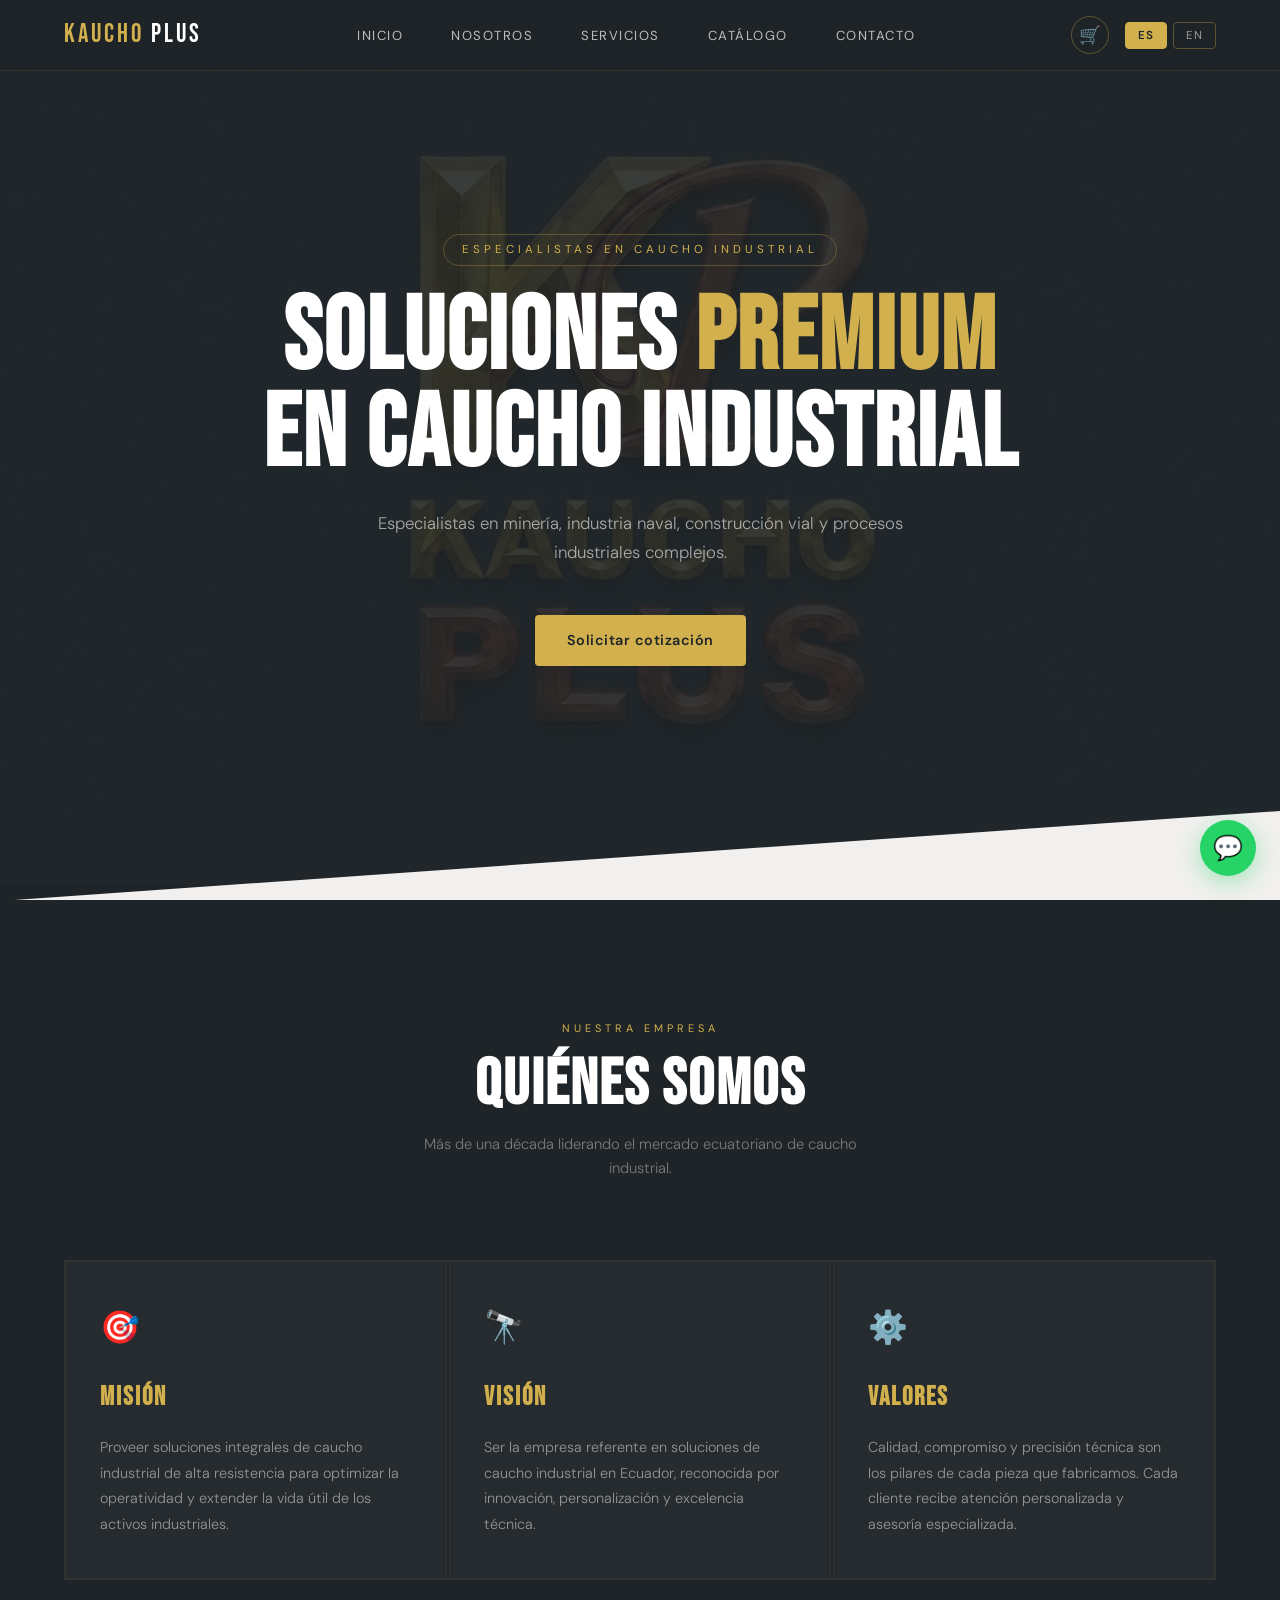
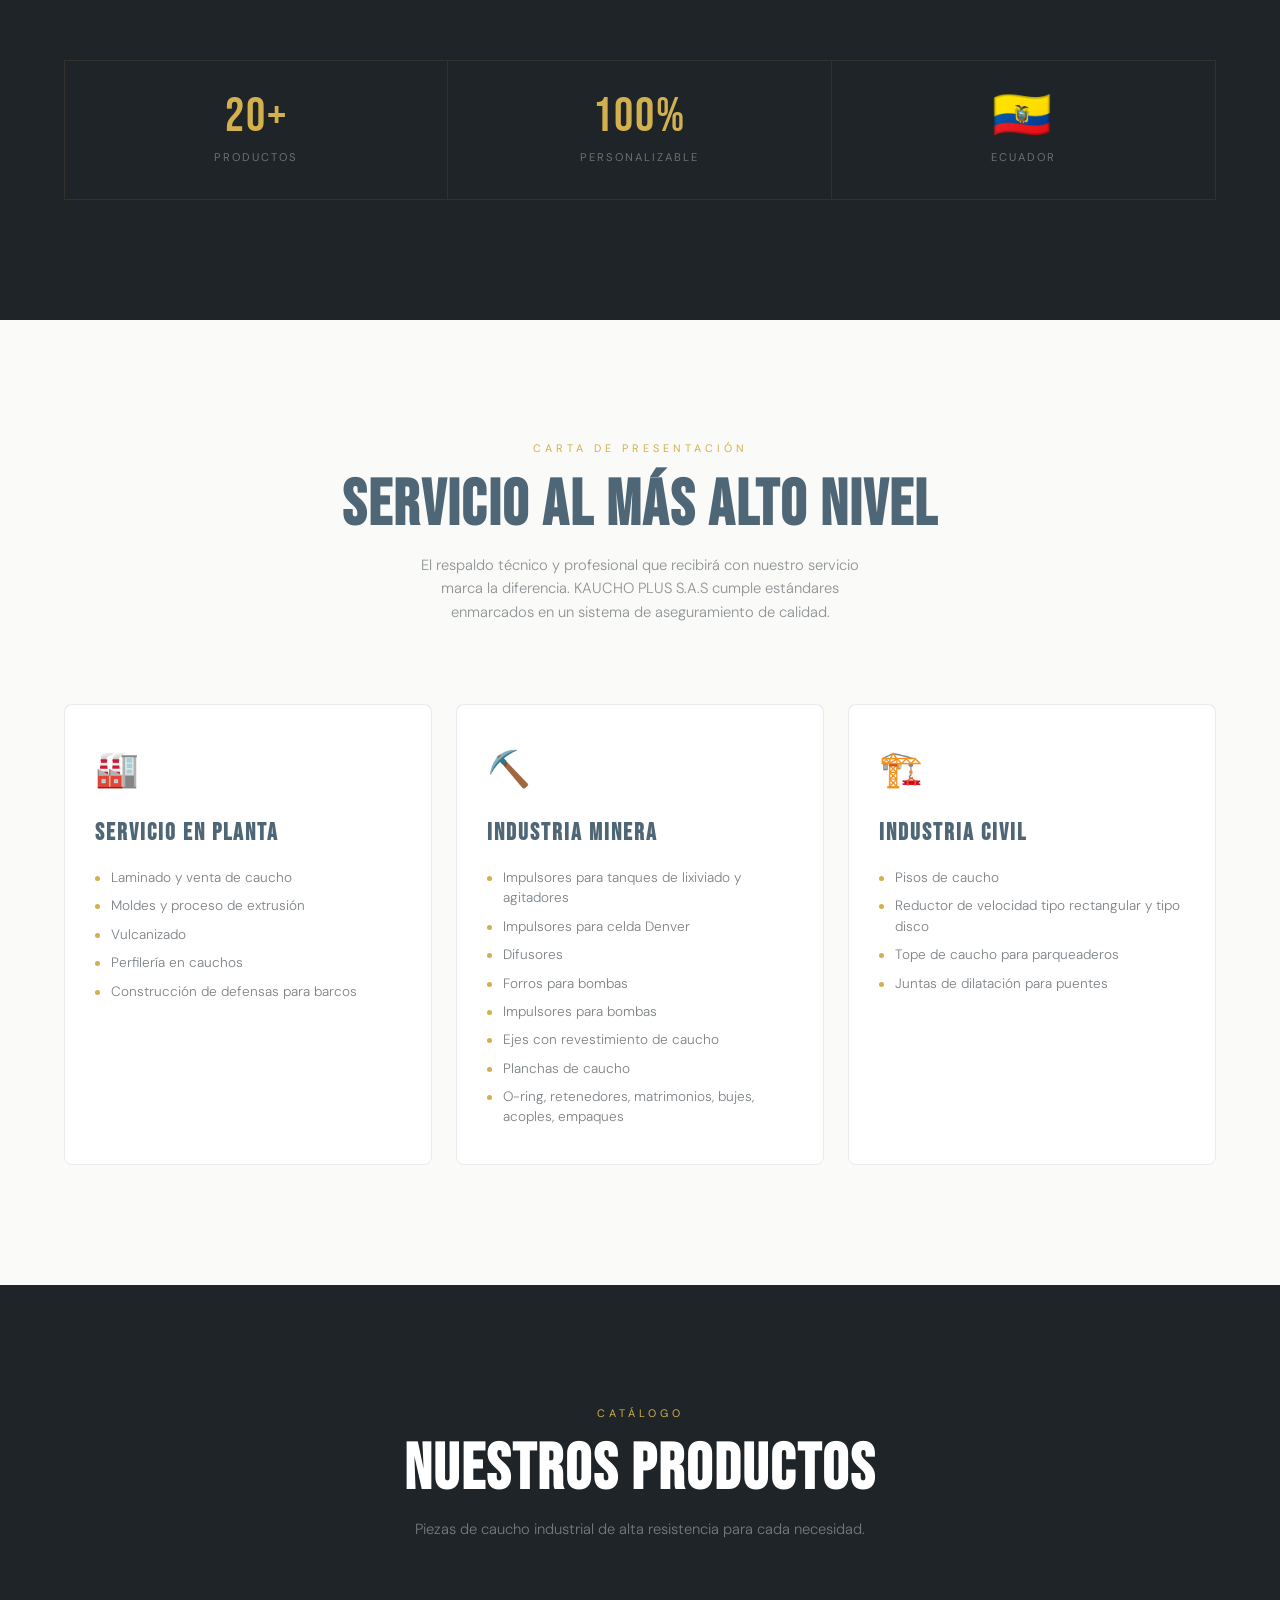
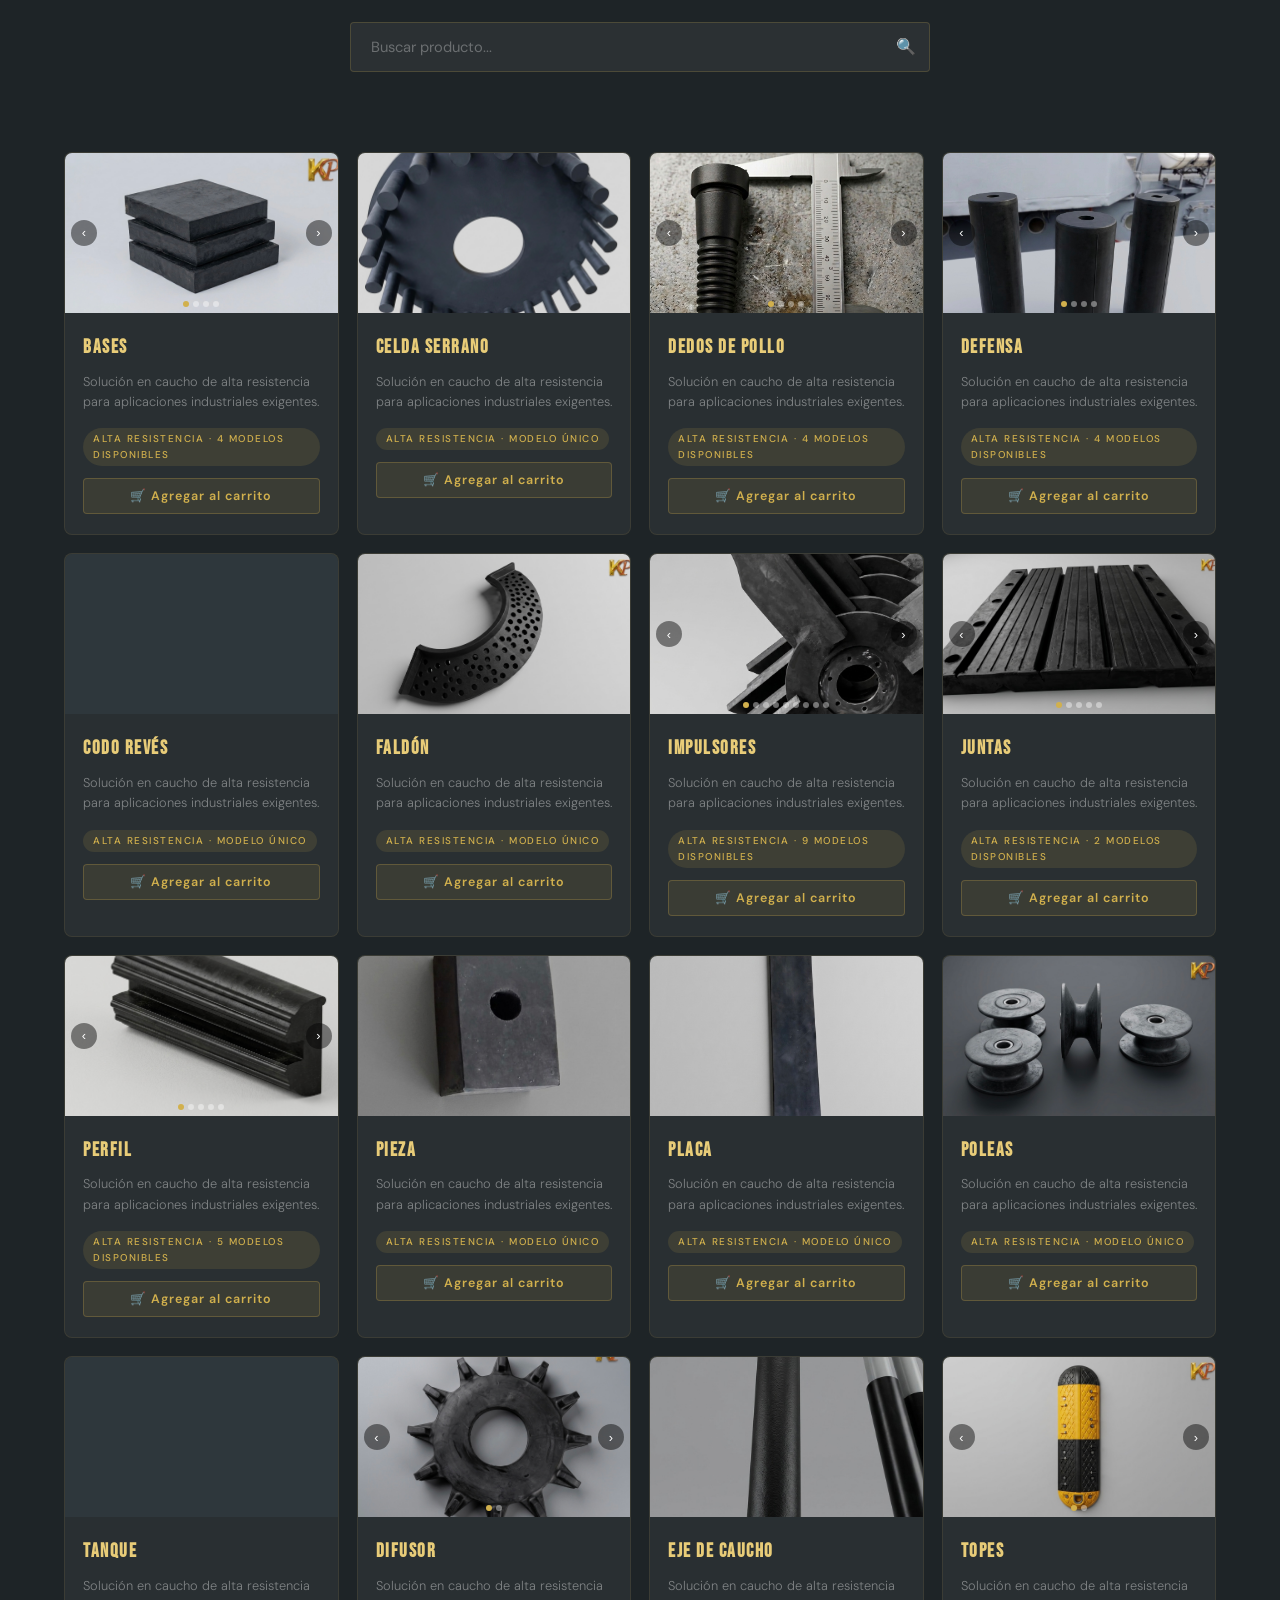
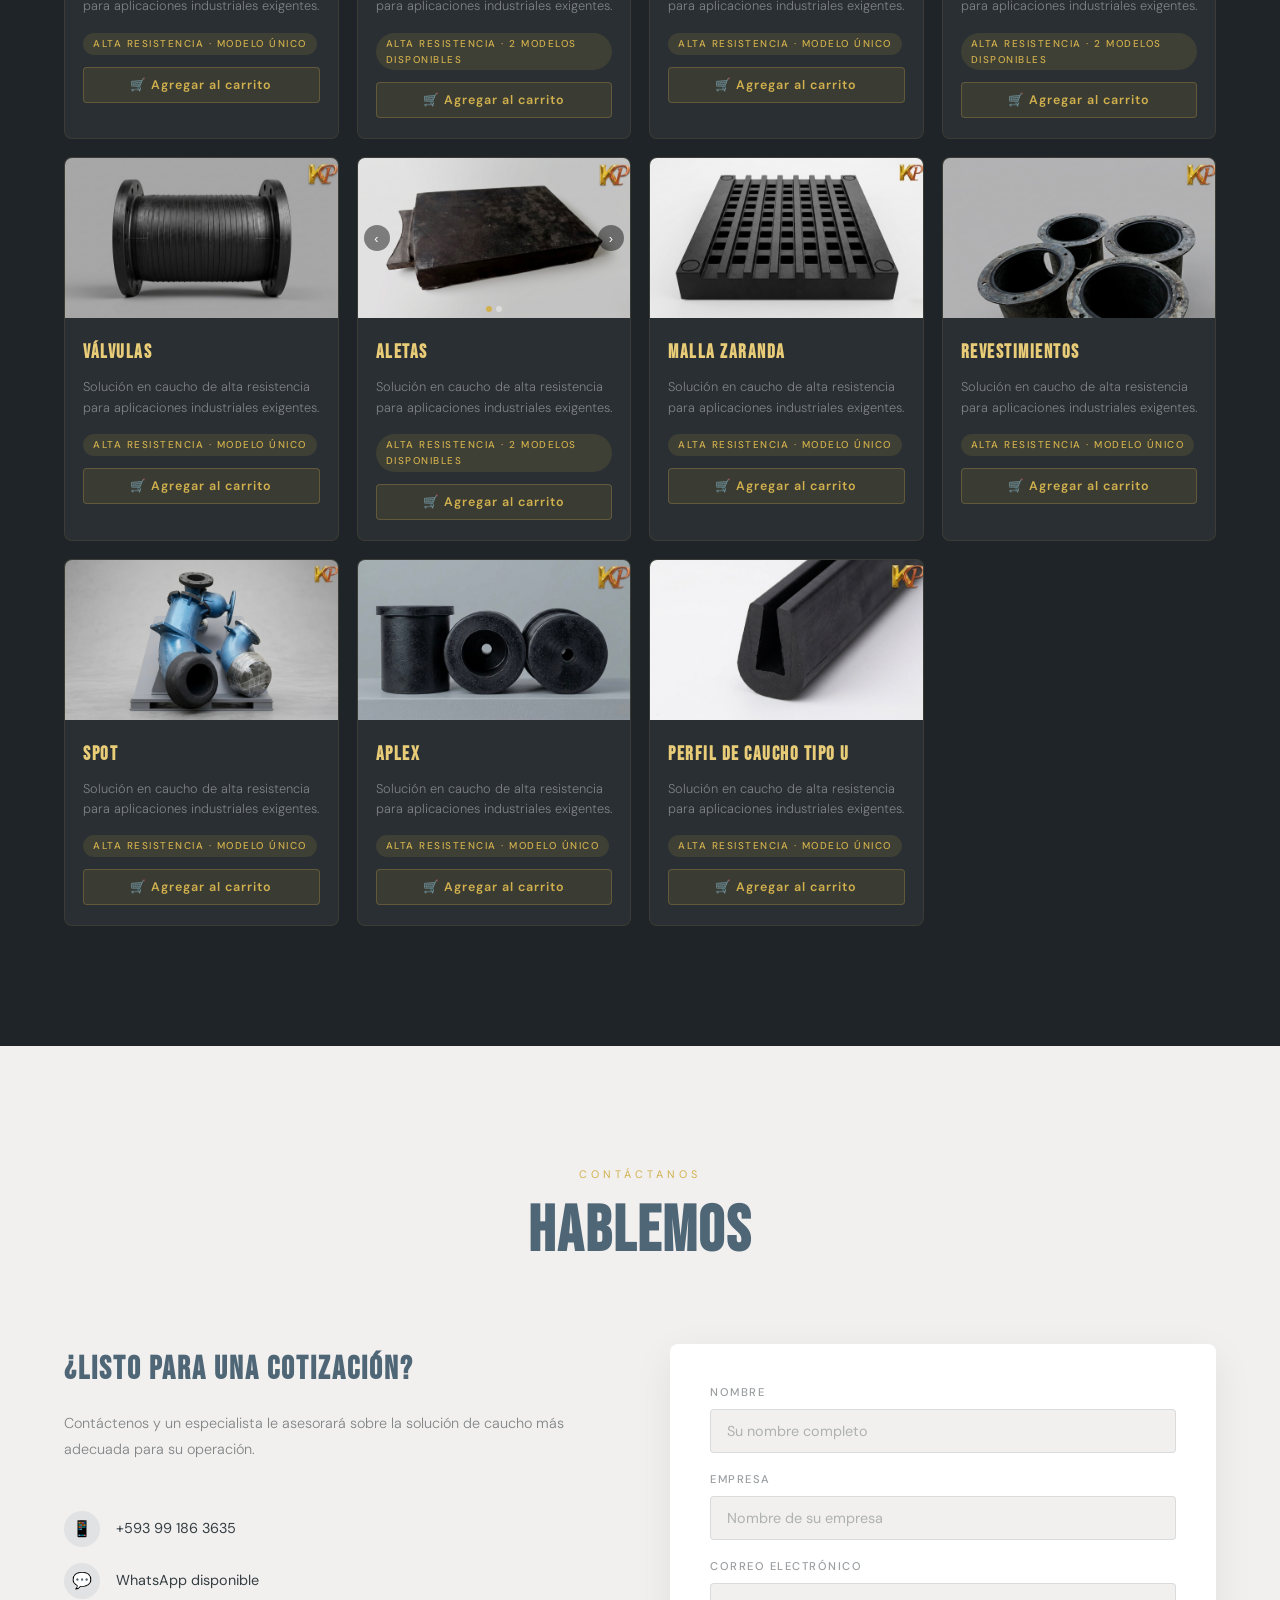
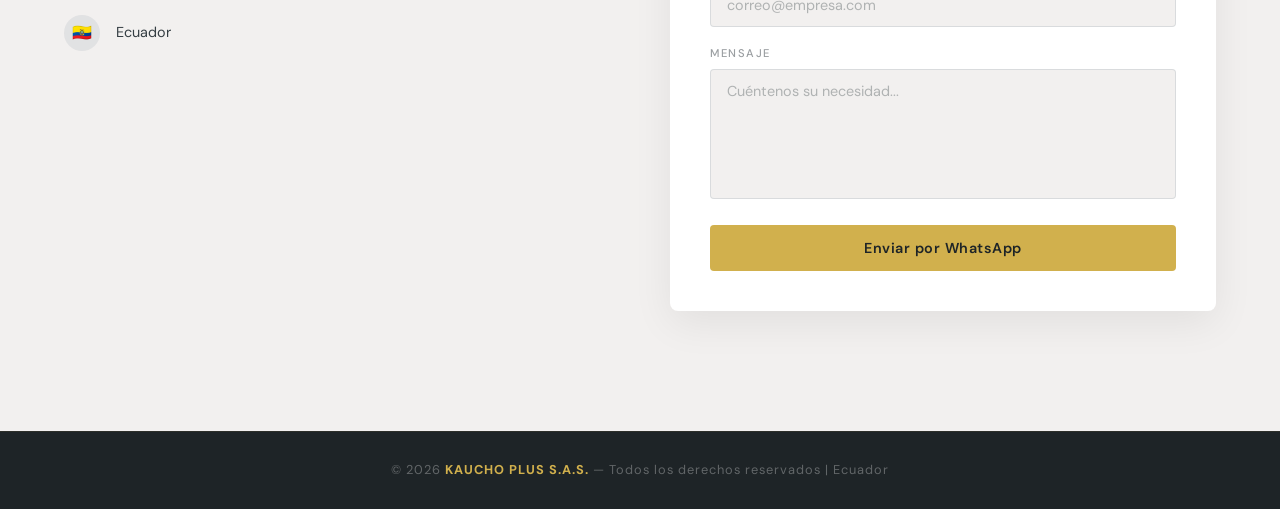
==== commit 115f2999: "Adjust background size of hero section" ====
--- a/index.html
+++ b/index.html
@@ -38,7 +38,7 @@
 .lang-btn{background:transparent;border:1px solid rgba(209,176,77,.35);color:rgba(255,255,255,.55);padding:5px 12px;font-size:.72rem;letter-spacing:1px;border-radius:var(--radius-sm);font-family:var(--font-body);cursor:pointer;transition:background var(--transition-fast),color var(--transition-fast),border-color var(--transition-fast)}
 .lang-btn:hover,.lang-btn--active{background:var(--color-dorado);color:var(--color-gris-dark);border-color:var(--color-dorado);font-weight:600}
 .hero{position:relative;min-height:100vh;display:flex;align-items:center;justify-content:center;text-align:center;overflow:hidden;background-color:var(--color-gris-dark)}
-.hero__bg{position:absolute;inset:0;background-image:url('logo.png');background-size:150%;background-position:center;background-repeat:no-repeat;opacity:.12;animation:zoomBg 20s ease-in-out infinite alternate}
+.hero__bg{position:absolute;inset:0;background-image:url('logo.png');background-size:120%;background-position:center;background-repeat:no-repeat;opacity:.12;animation:zoomBg 20s ease-in-out infinite alternate}
 .hero__cut{position:absolute;bottom:-1px;left:0;right:0;height:90px;background-color:var(--color-fondo);clip-path:polygon(0 100%,100% 100%,100% 0)}
 .hero__content{position:relative;z-index:1;padding:0 var(--space-md)}
 .hero__eyebrow{display:inline-block;font-size:.72rem;letter-spacing:4px;text-transform:uppercase;color:var(--color-dorado);border:1px solid rgba(209,176,77,.3);padding:6px 18px;border-radius:var(--radius-pill);margin-bottom:var(--space-md);animation:fadeUp .8s .1s ease both}
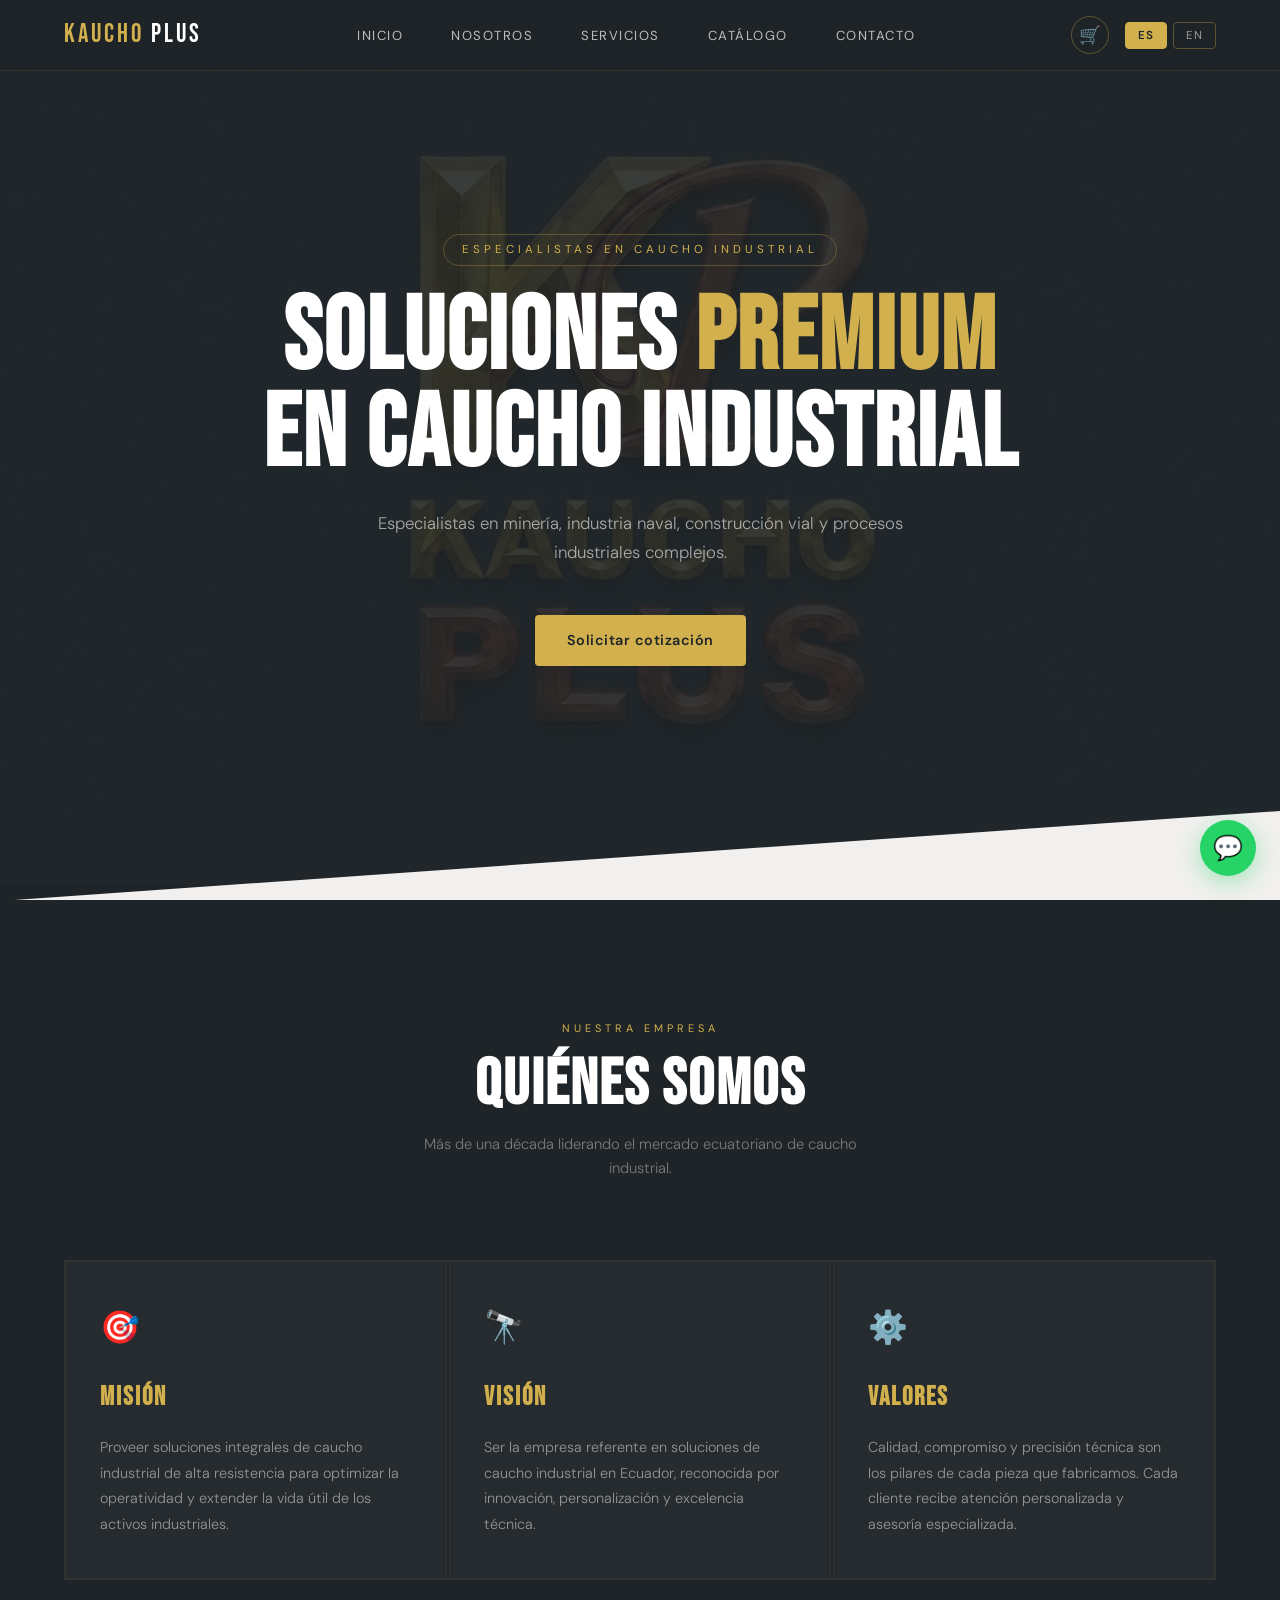
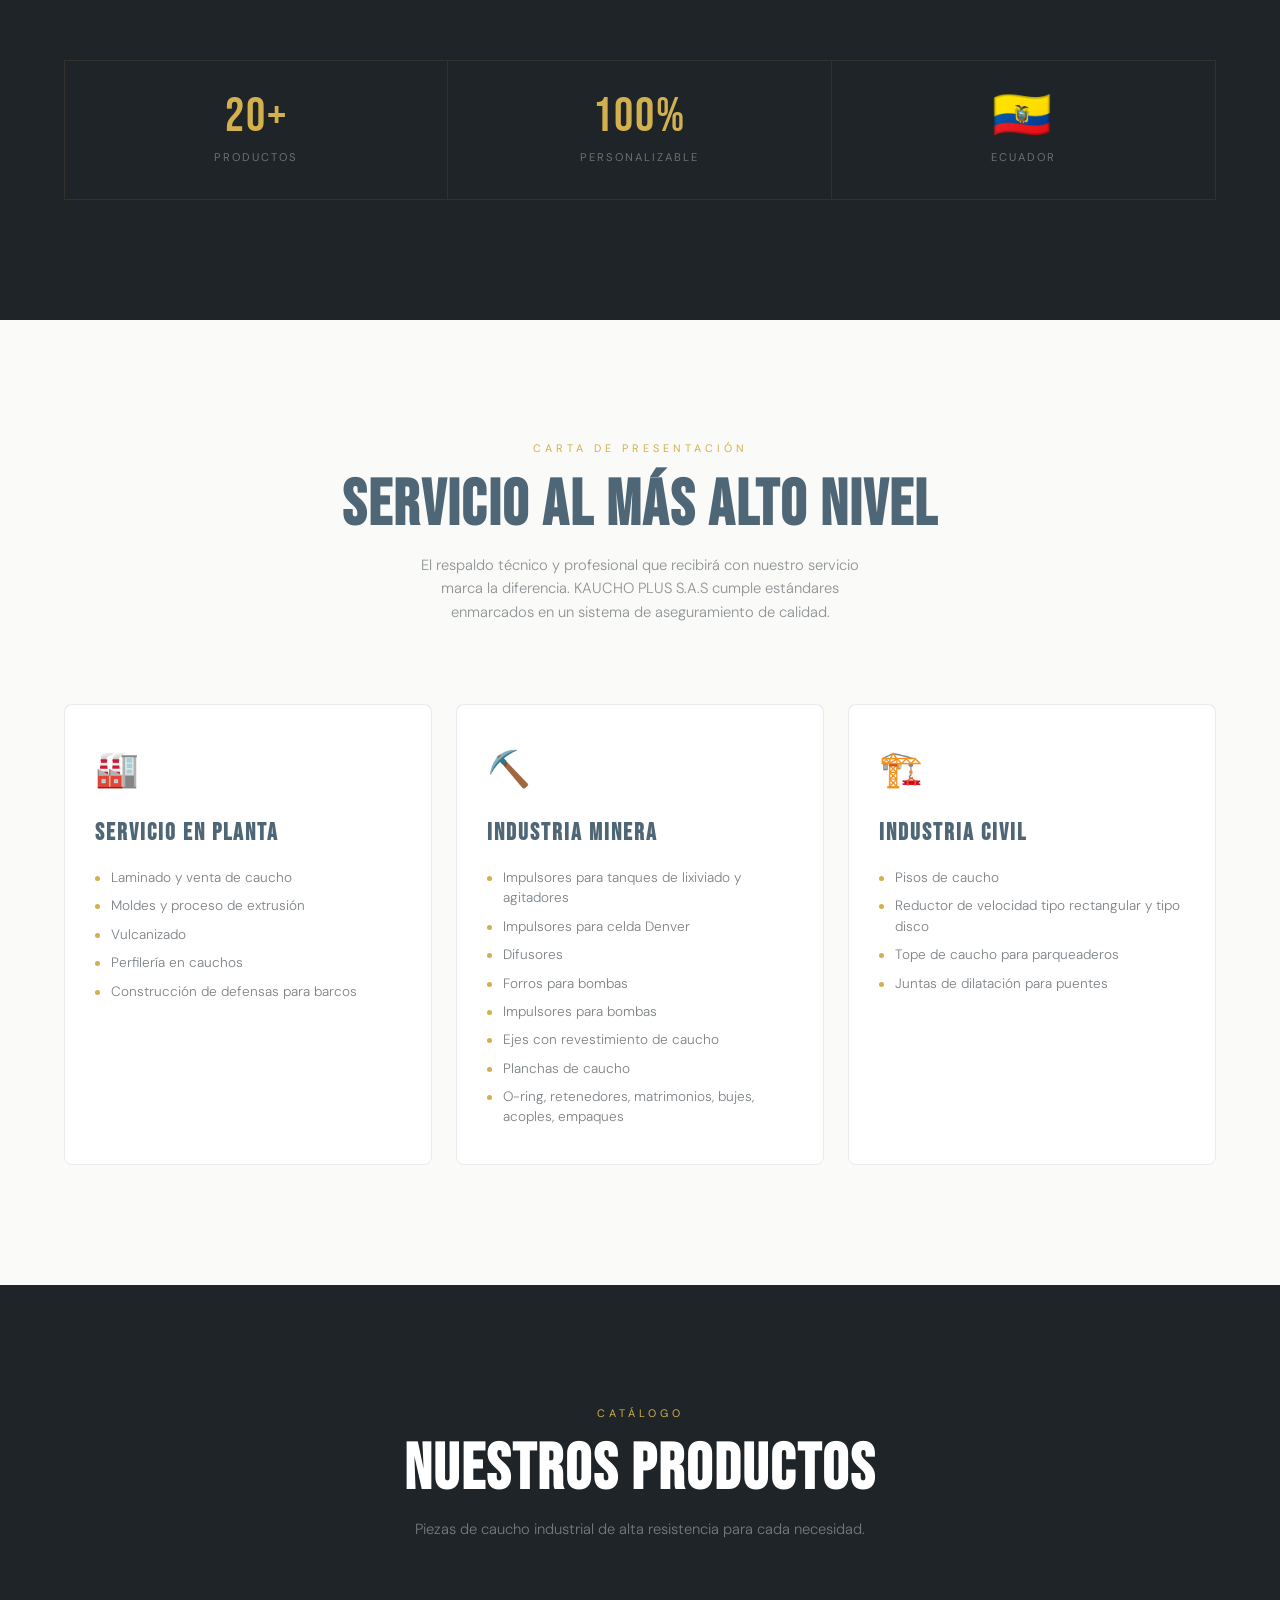
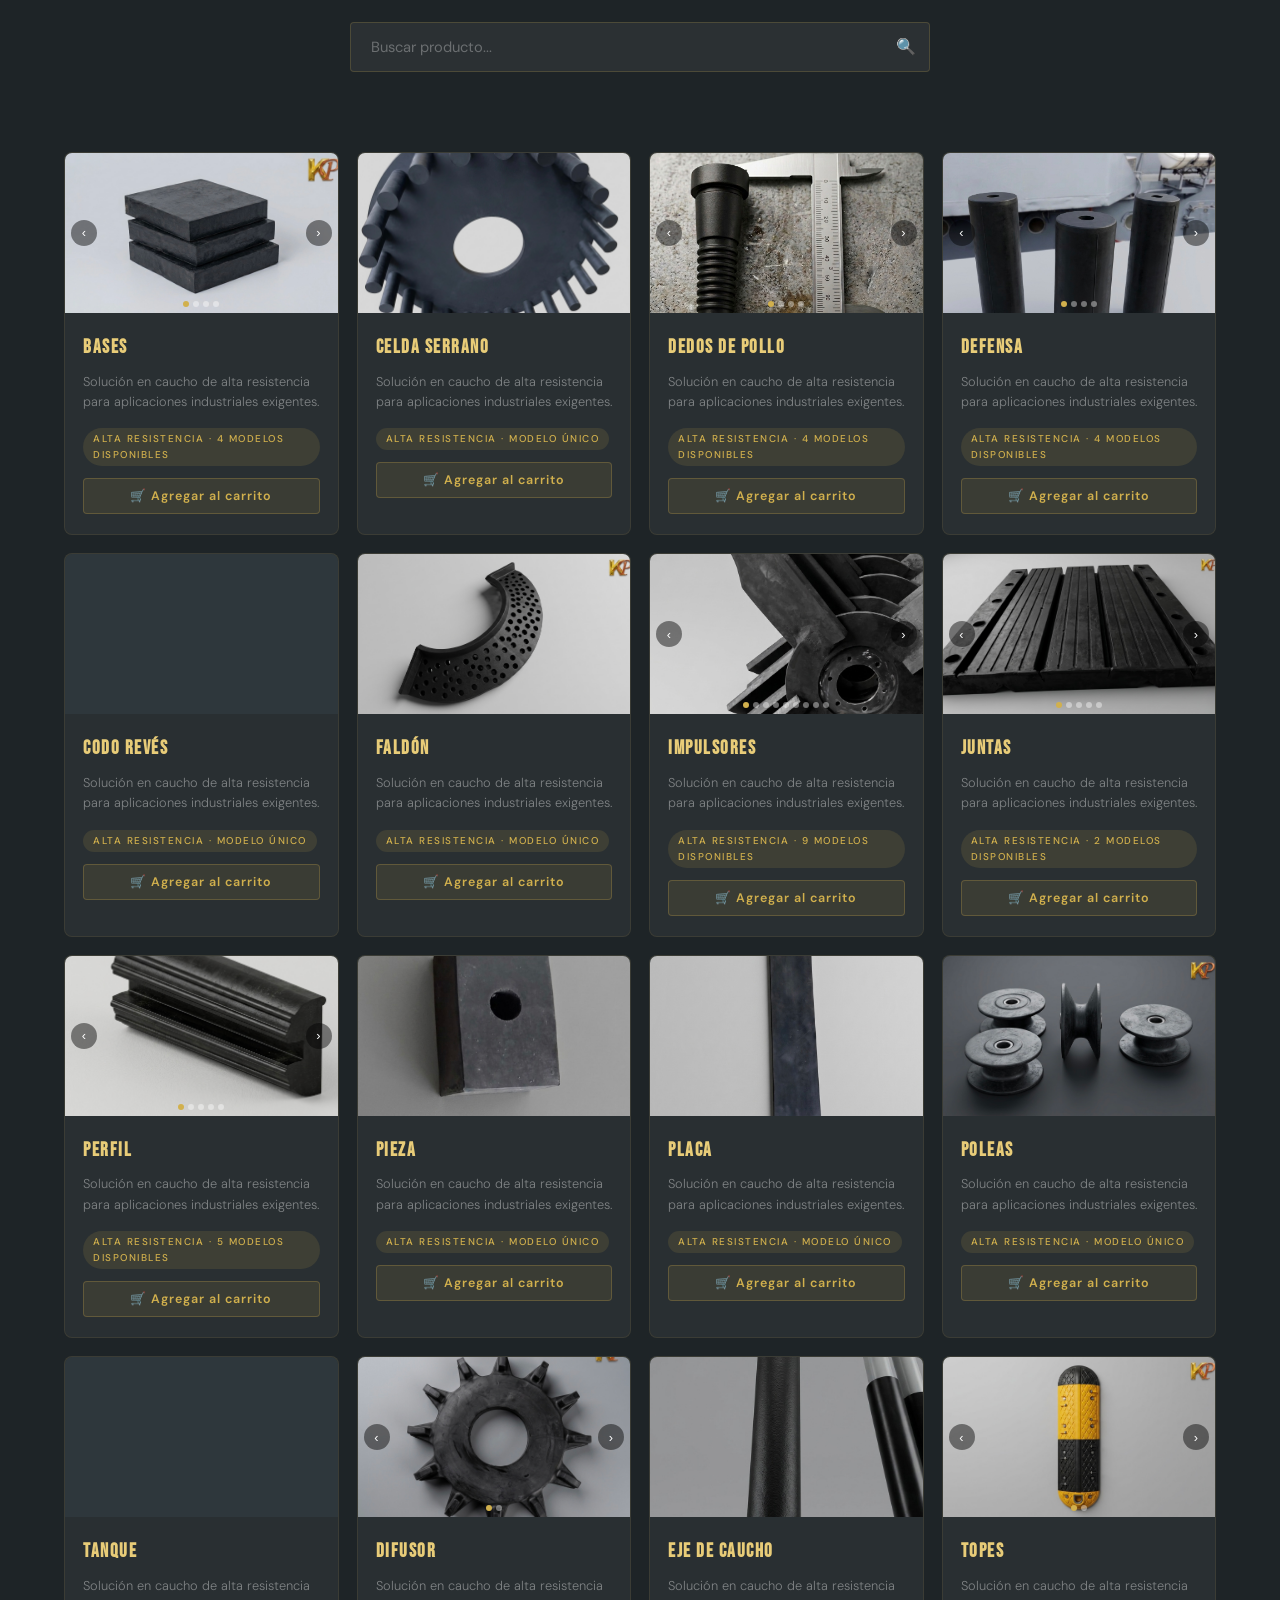
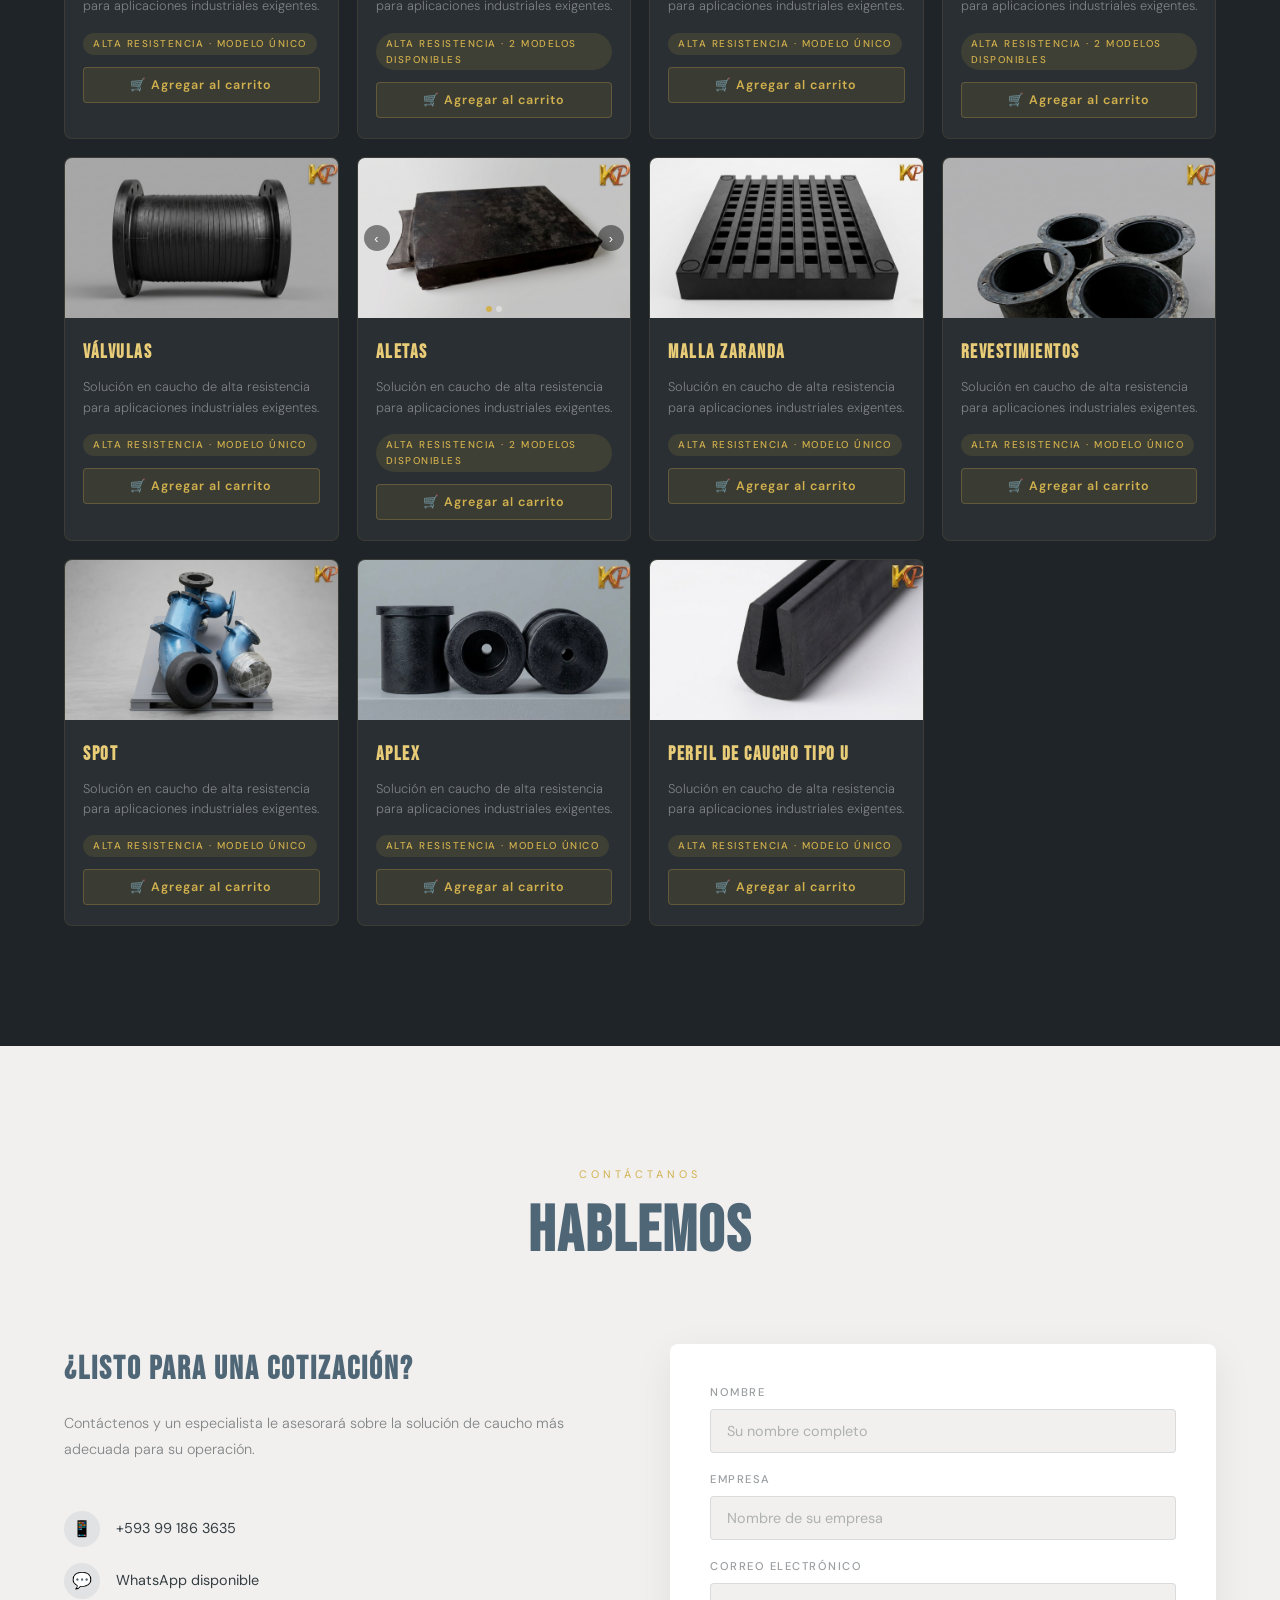
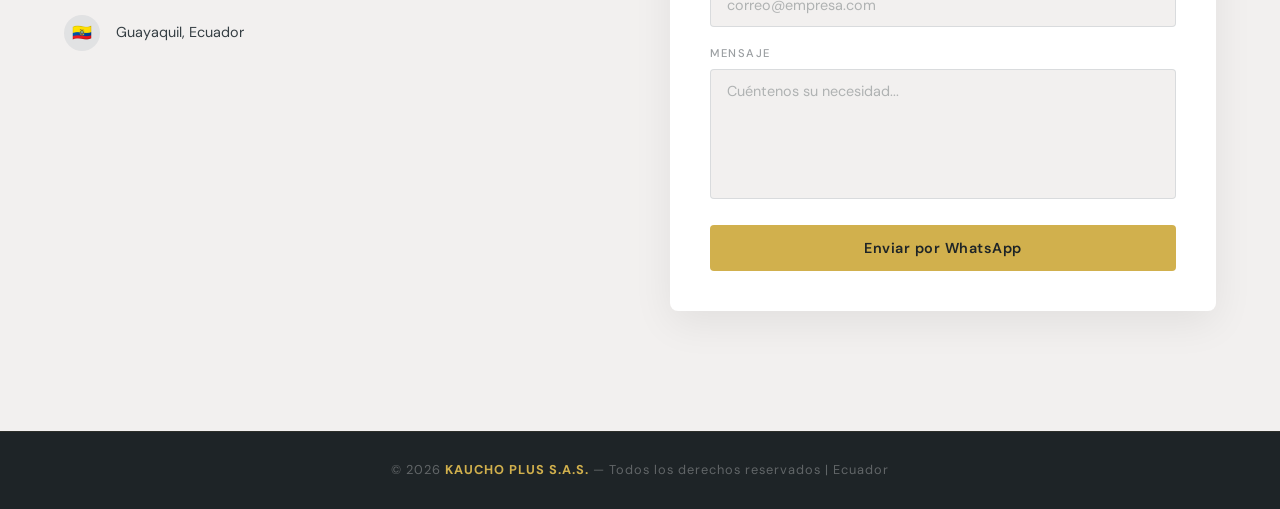
==== commit f87d37fa: "Update index.html" ====
--- a/index.html
+++ b/index.html
@@ -345,7 +345,7 @@
         <ul class="contact-details">
           <li class="contact-detail"><span class="contact-detail__icon">📱</span><span>+593 99 186 3635</span></li>
           <li class="contact-detail"><span class="contact-detail__icon">💬</span><span>WhatsApp disponible</span></li>
-          <li class="contact-detail"><span class="contact-detail__icon">🇪🇨</span><span>Ecuador</span></li>
+          <li class="contact-detail"><span class="contact-detail__icon">🇪🇨</span><span>Guayaquil, Ecuador</span></li>
         </ul>
       </div>
       <form class="contact-form" id="contactForm" novalidate>
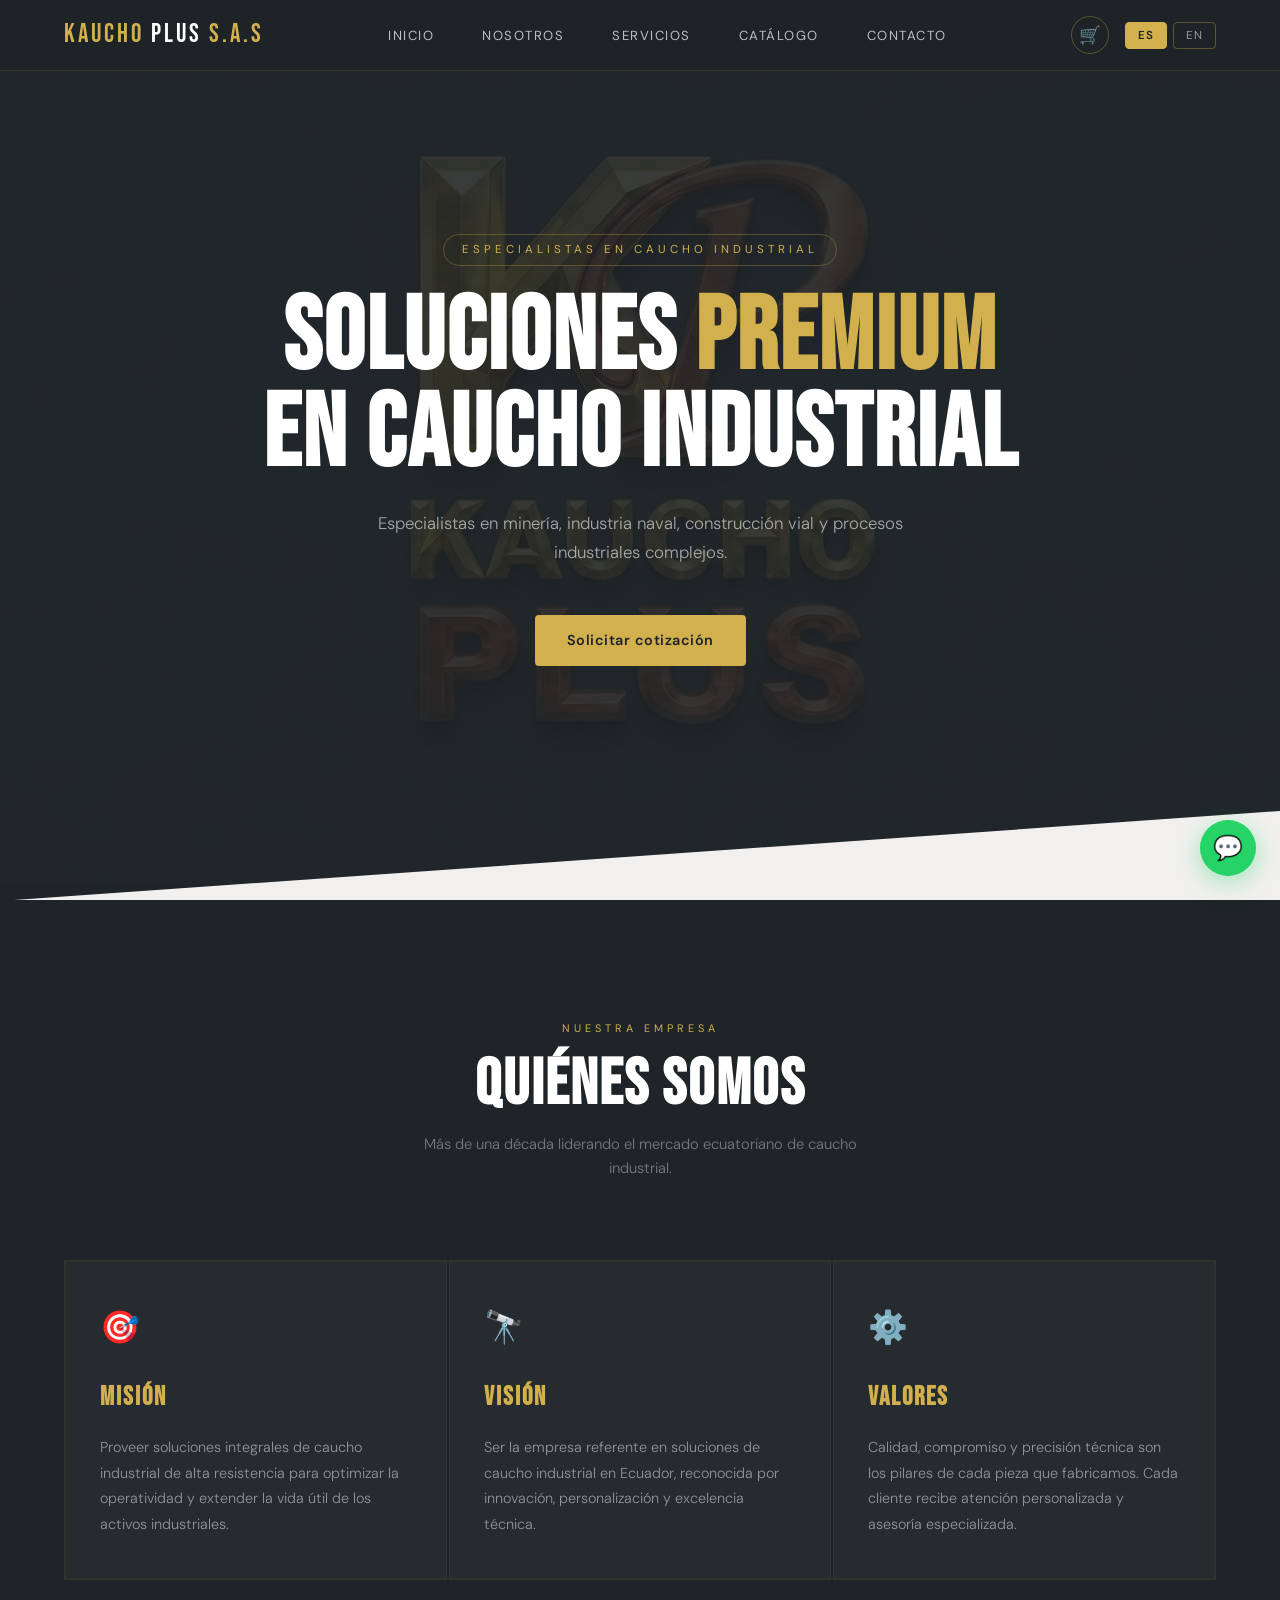
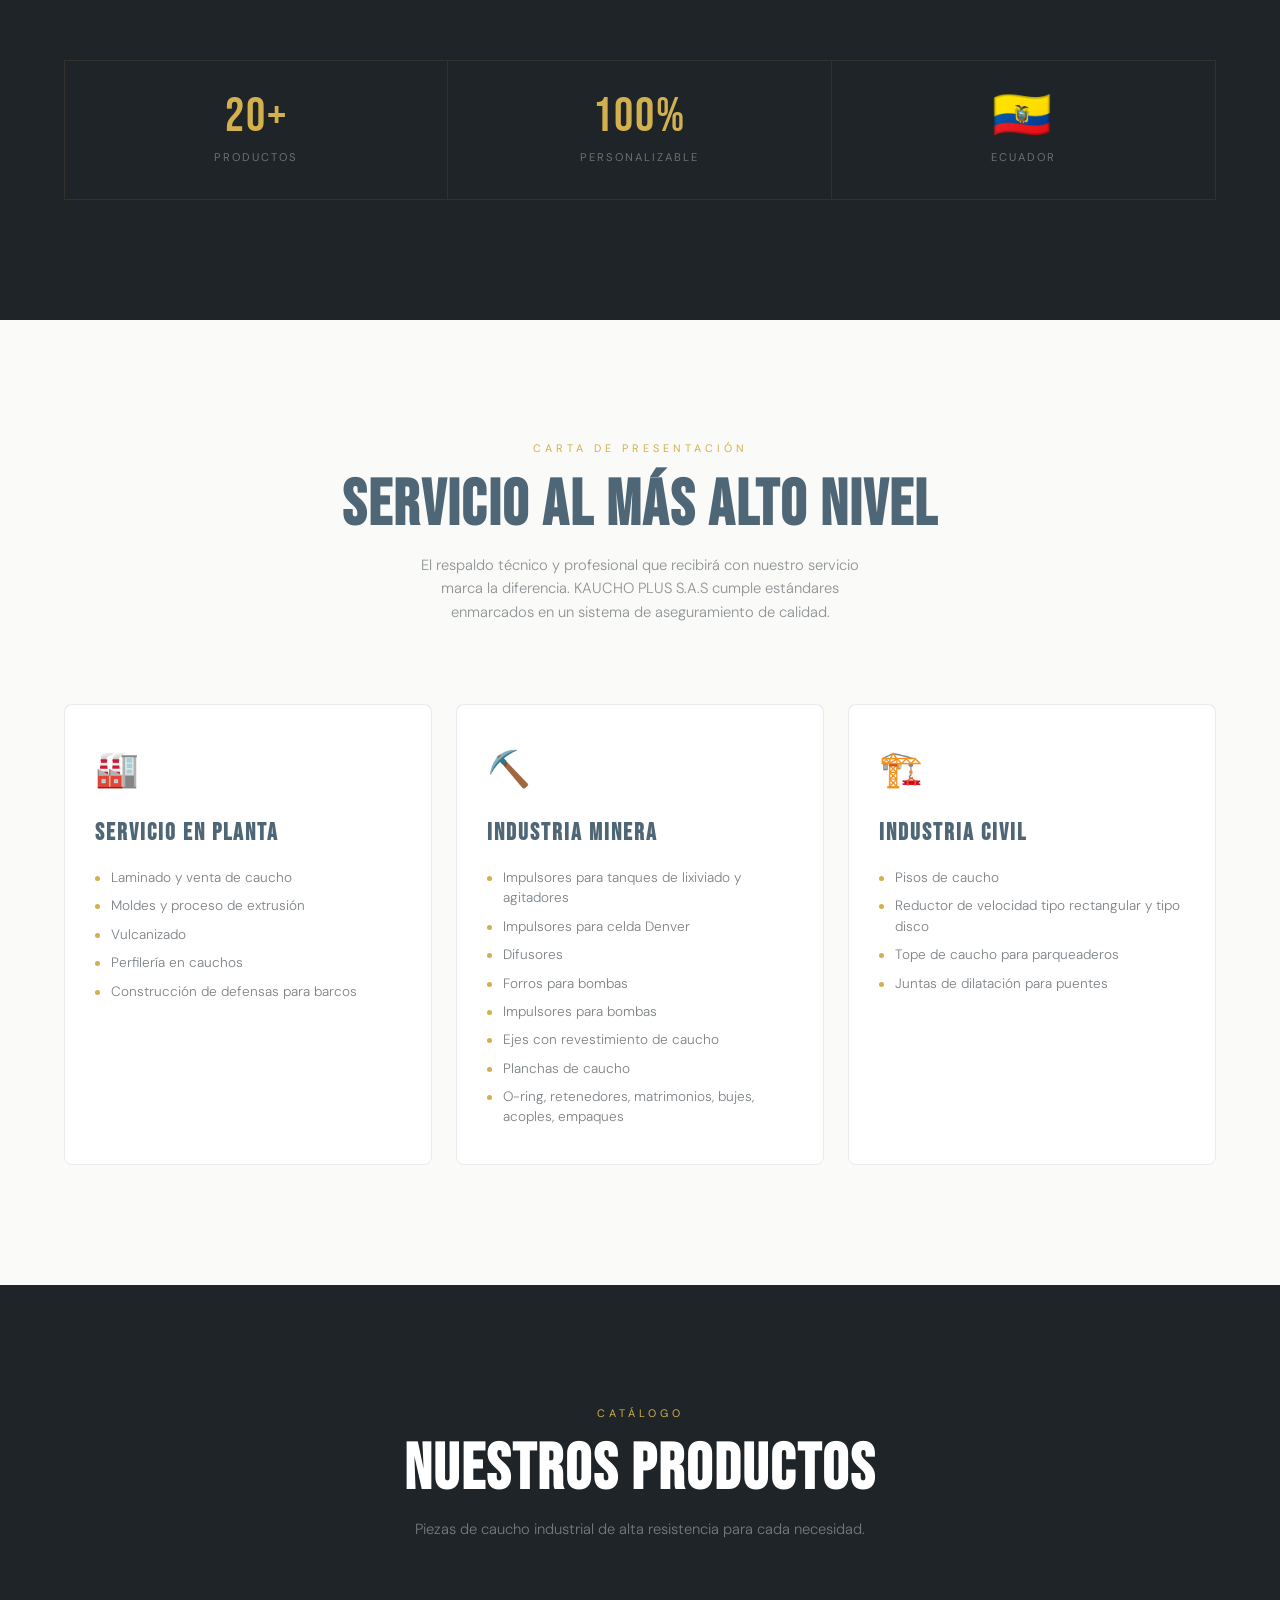
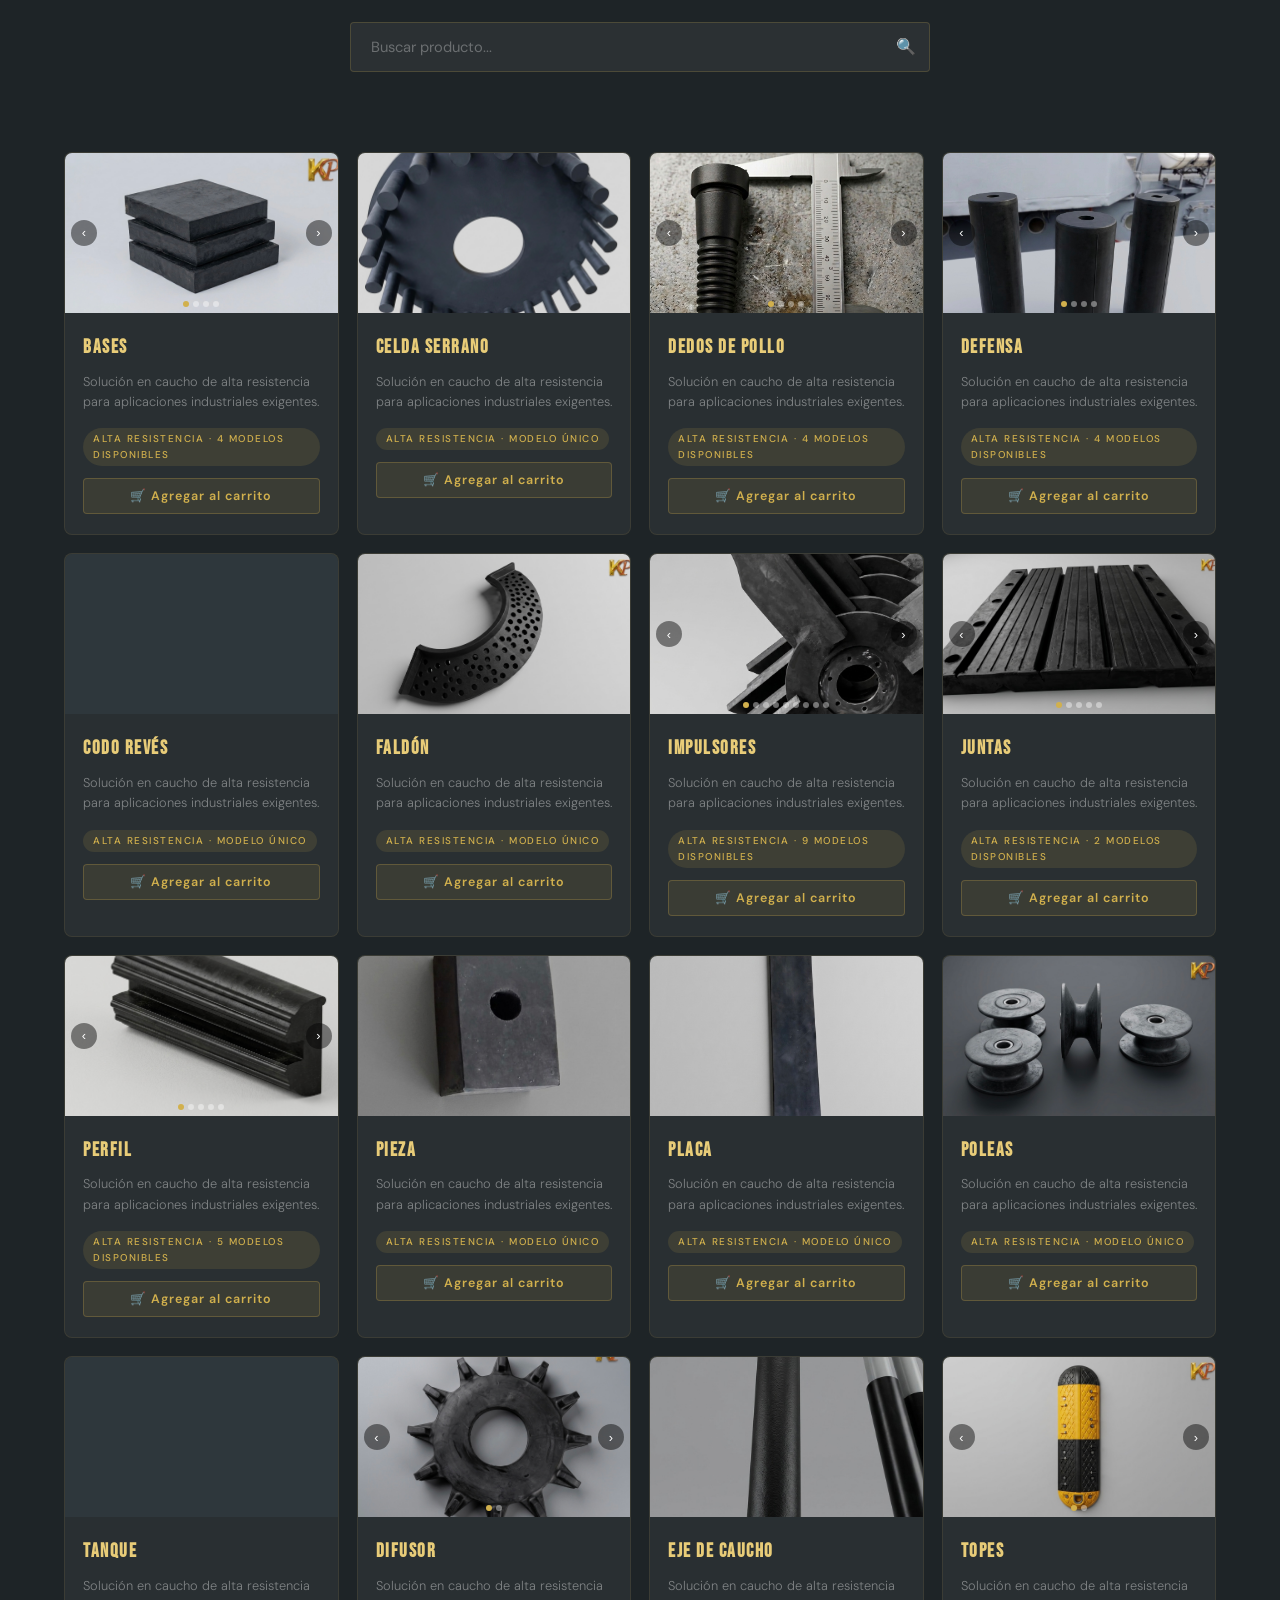
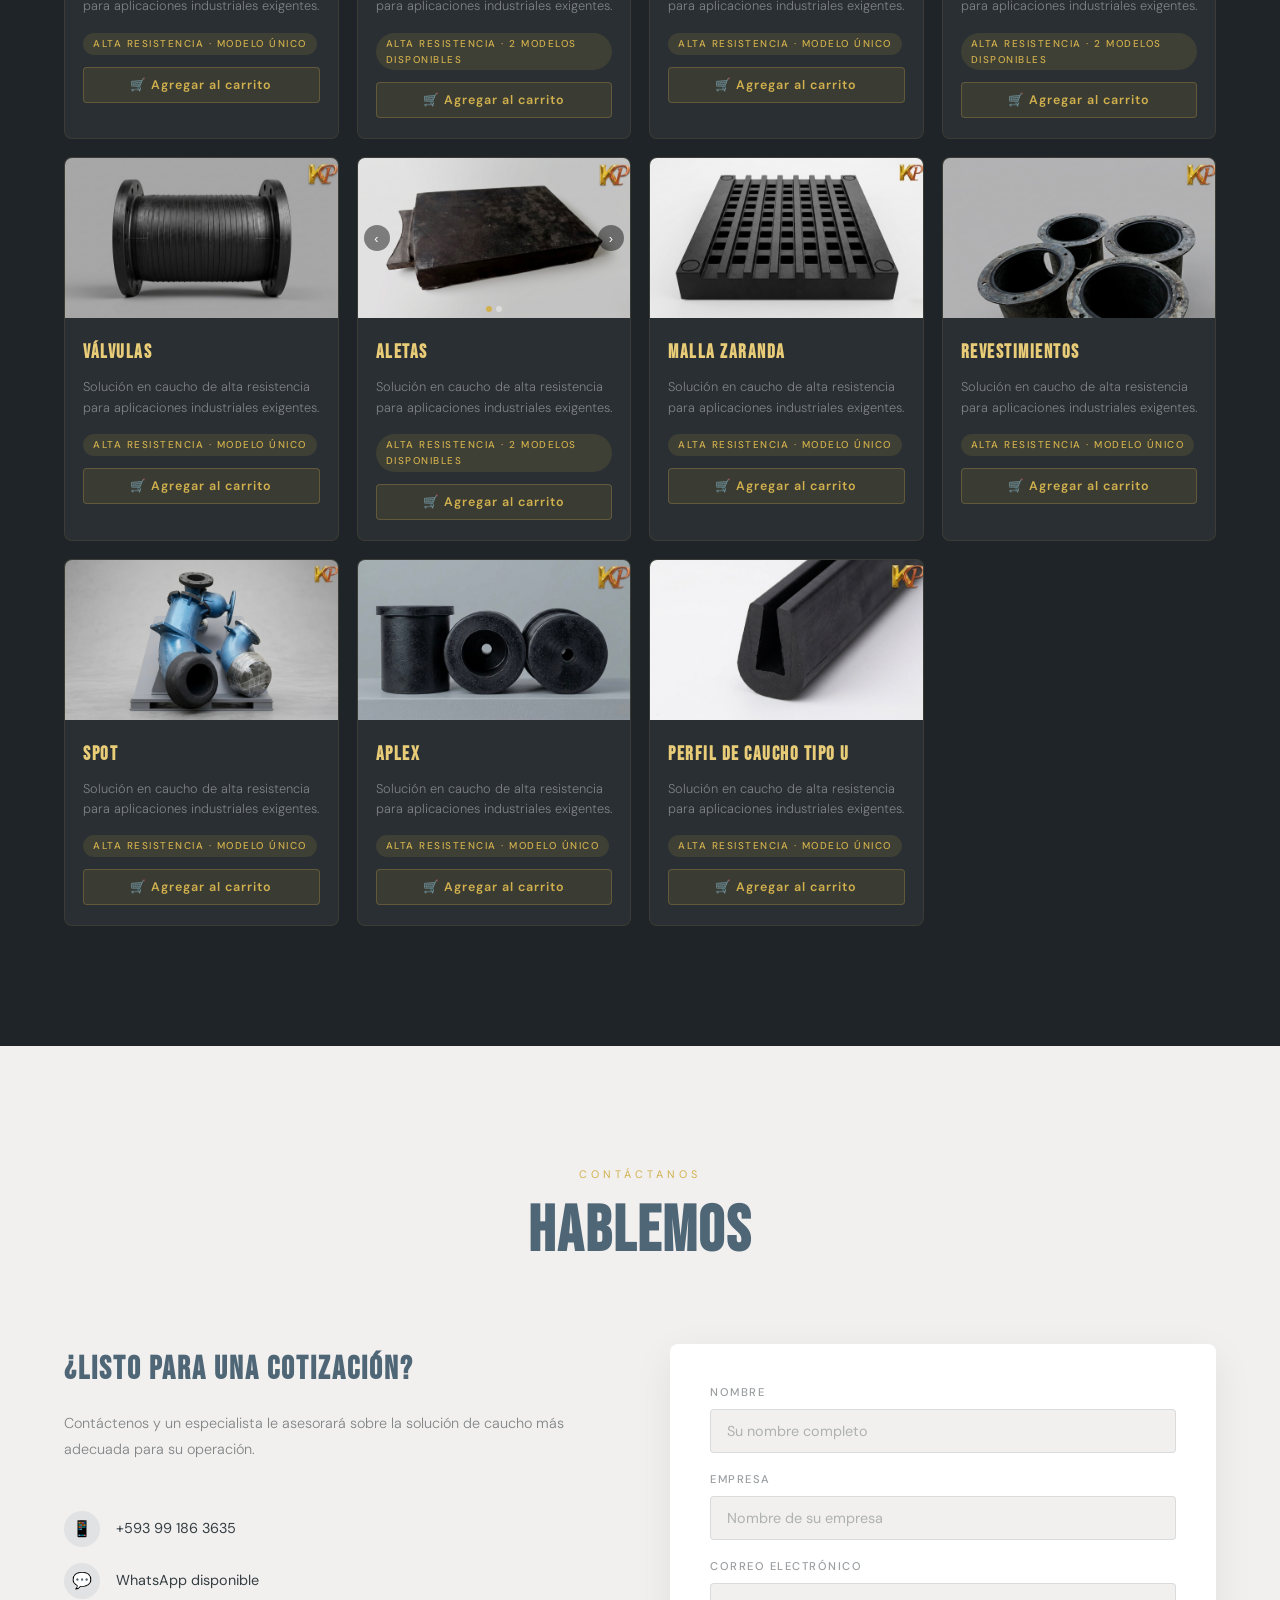
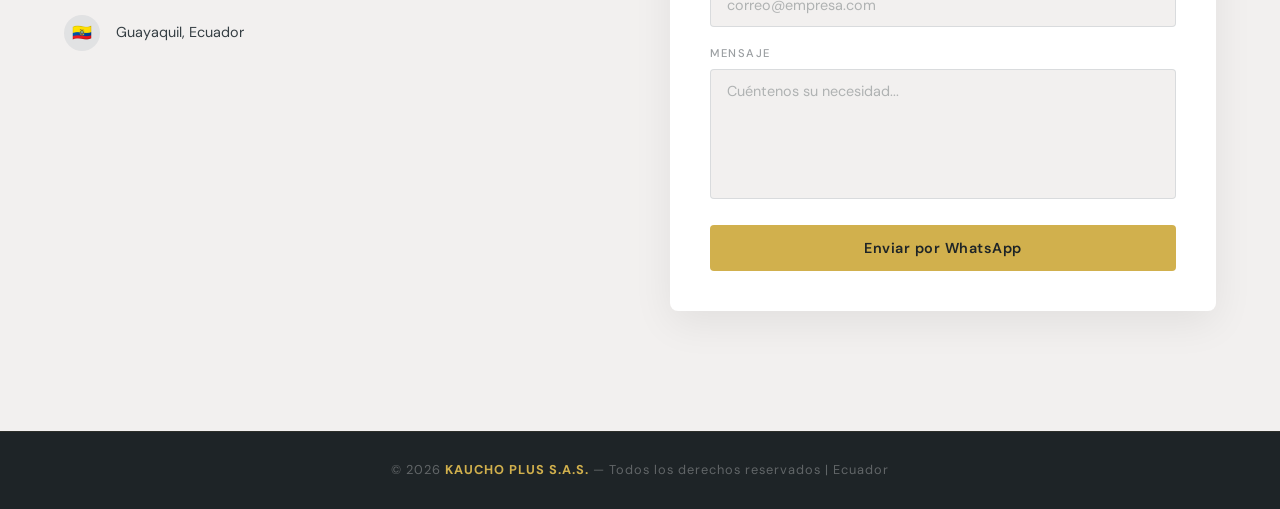
==== commit 93a97dad: "Update company name in header Added 'S.A.S' to the company name in the header." ====
--- a/index.html
+++ b/index.html
@@ -204,7 +204,7 @@
   <nav class="nav container">
     <a href="#inicio" class="nav__logo">
       <img src="images/logo.png" alt="Logo" style="height:36px;width:auto;filter:brightness(0) invert(1)" onerror="this.style.display='none'">
-      KAUCHO <span>PLUS</span>
+      KAUCHO <span>PLUS</span> S.A.S
     </a>
     <ul class="nav__links">
       <li><a href="#inicio"    class="nav__link" data-i18n="nav-inicio">Inicio</a></li>
@@ -686,7 +686,7 @@
 function cotizarWa() {
   if (!productoActual) return;
   const qty = document.getElementById('qtyInput').value;
-  const msg = `¡Hola KAUCHO PLUS!\n\nQuisiera cotizar:\n• ${productoActual[currentLang]} × ${qty} unidad(es)\n\n¿Me pueden dar información de precio y disponibilidad?`;
+  const msg = `¡Hola KAUCHO PLUS S.A.S!\n\nQuisiera cotizar:\n• ${productoActual[currentLang]} × ${qty} unidad(es)\n\n¿Me pueden dar información de precio y disponibilidad?`;
   window.open('https://wa.me/593991863635?text=' + encodeURIComponent(msg), '_blank', 'noopener');
 }
 
@@ -728,7 +728,7 @@
 function enviarCarritoWa() {
   if (!carrito.length) return;
   const lista = carrito.map(i => `• ${i[currentLang]} × ${i.qty}`).join('\n');
-  const msg = `¡Hola KAUCHO PLUS!\n\nQuisiera cotizar:\n\n${lista}\n\n¿Me pueden dar precios y disponibilidad?`;
+  const msg = `¡Hola KAUCHO PLUS S.A.S!\n\nQuisiera cotizar:\n\n${lista}\n\n¿Me pueden dar precios y disponibilidad?`;
   window.open('https://wa.me/593991863635?text=' + encodeURIComponent(msg), '_blank', 'noopener');
 }
 
@@ -779,7 +779,7 @@
     alert(currentLang==='es'?'Por favor complete los campos obligatorios.':'Please fill in the required fields.');
     return;
   }
-  const texto='¡Hola KAUCHO PLUS!\n\nNombre: '+nombre+'\n'+(empresa?'Empresa: '+empresa+'\n':'')+'Correo: '+correo+'\n\nMensaje:\n'+mensaje;
+  const texto='¡Hola KAUCHO PLUS S.A.S!\n\nNombre: '+nombre+'\n'+(empresa?'Empresa: '+empresa+'\n':'')+'Correo: '+correo+'\n\nMensaje:\n'+mensaje;
   window.open('https://wa.me/593991863635?text='+encodeURIComponent(texto),'_blank','noopener');
 }
 
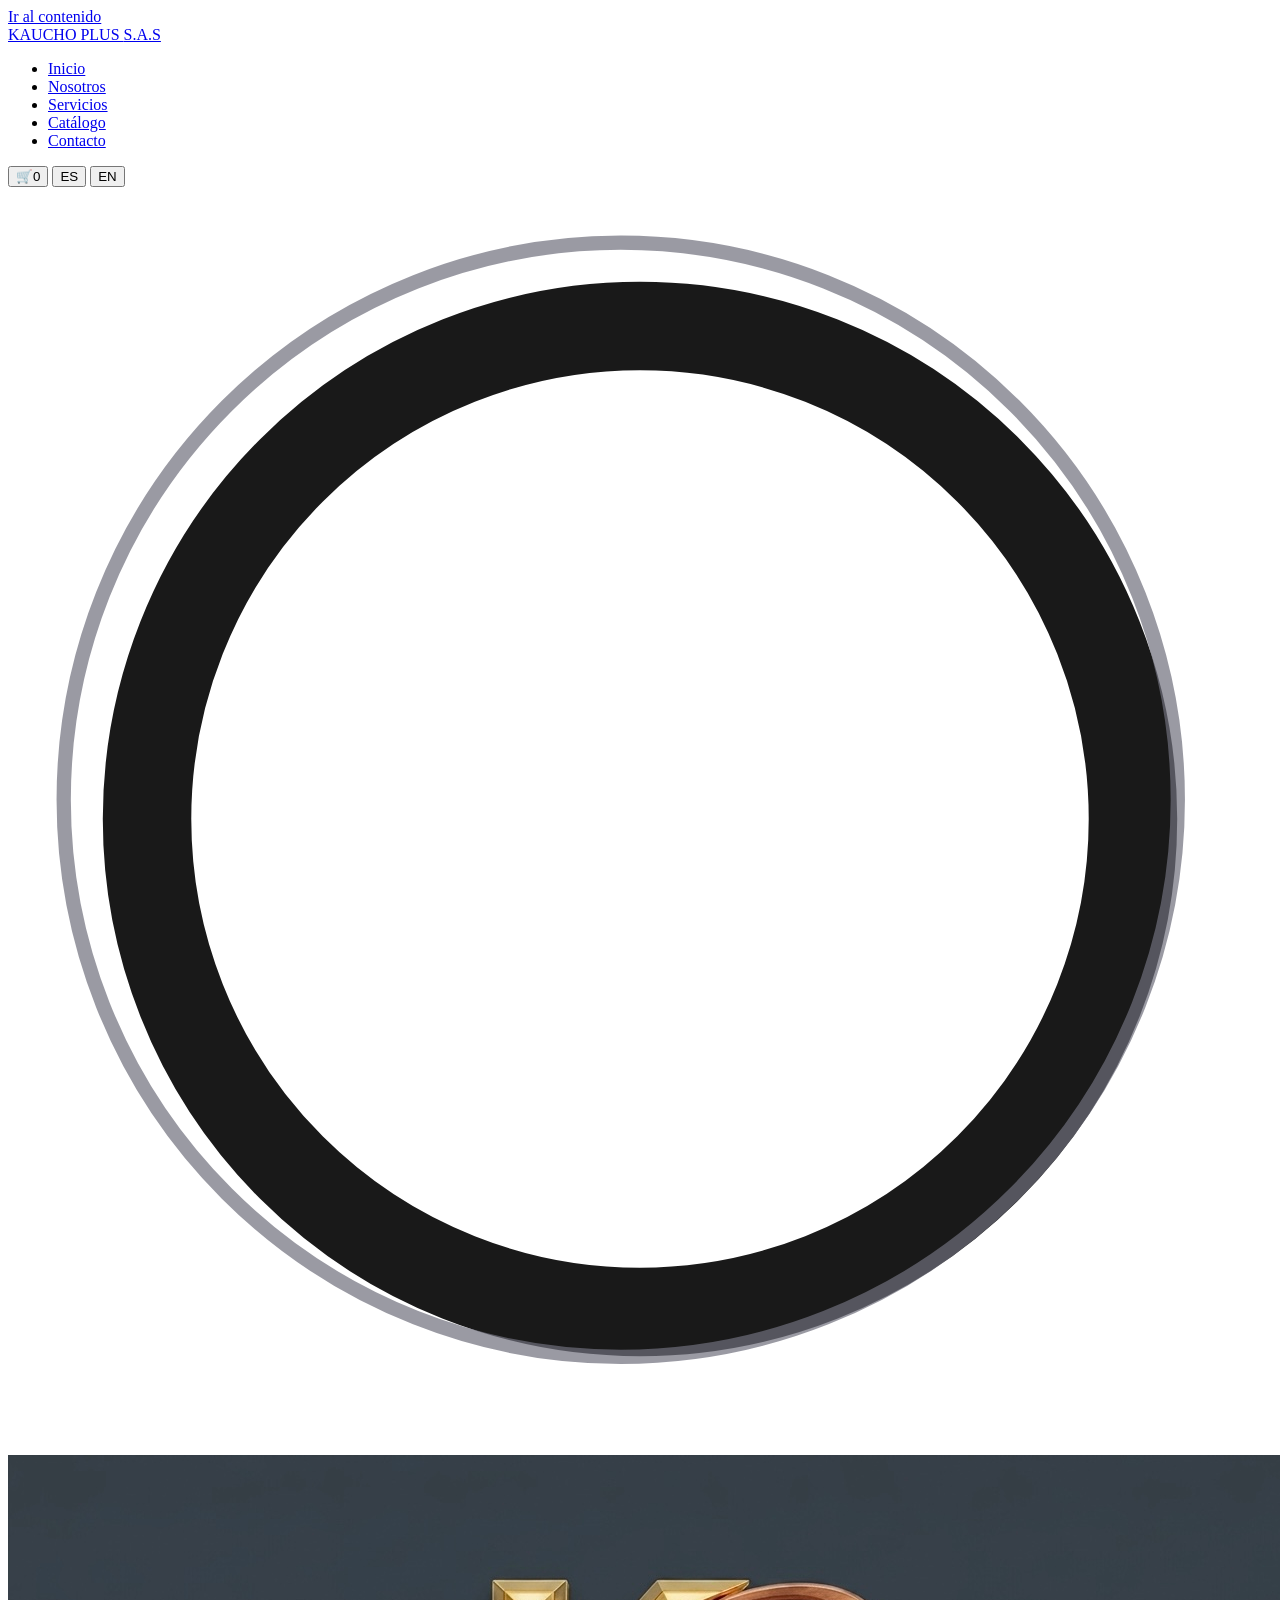
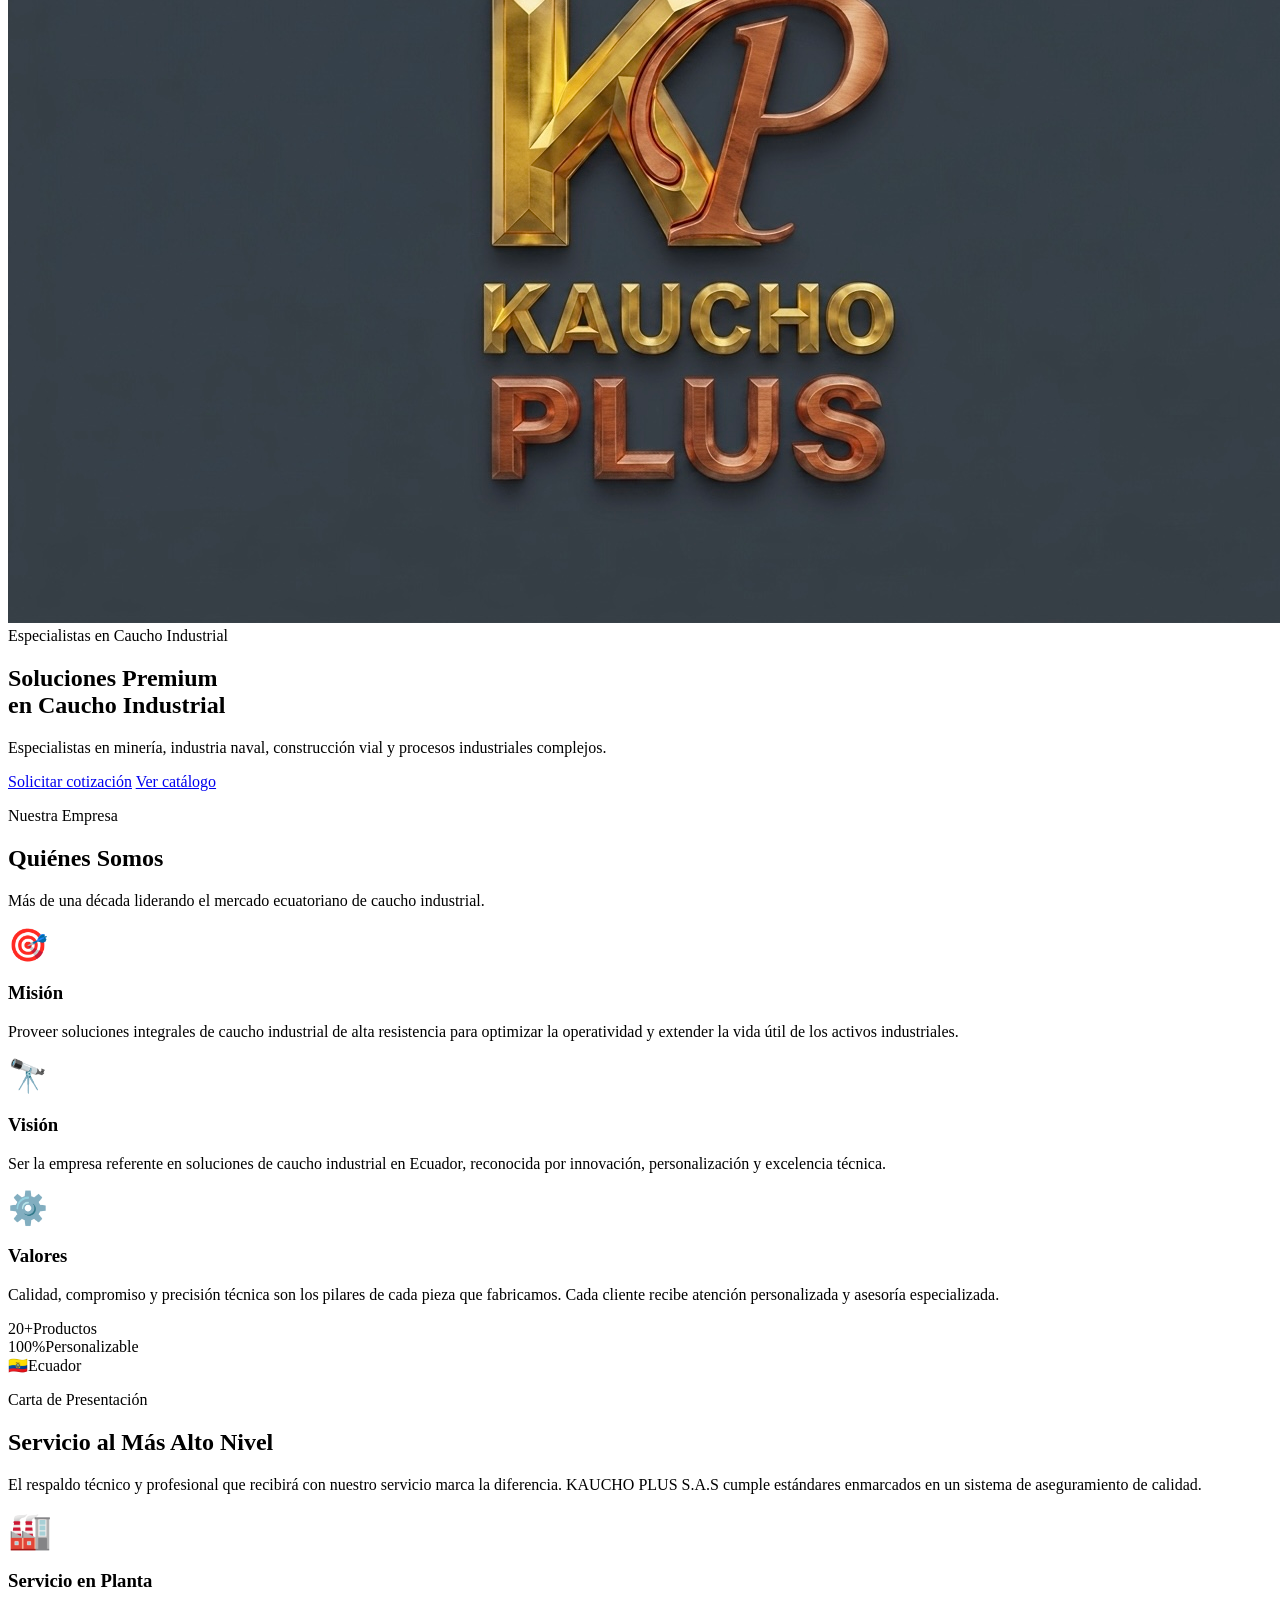
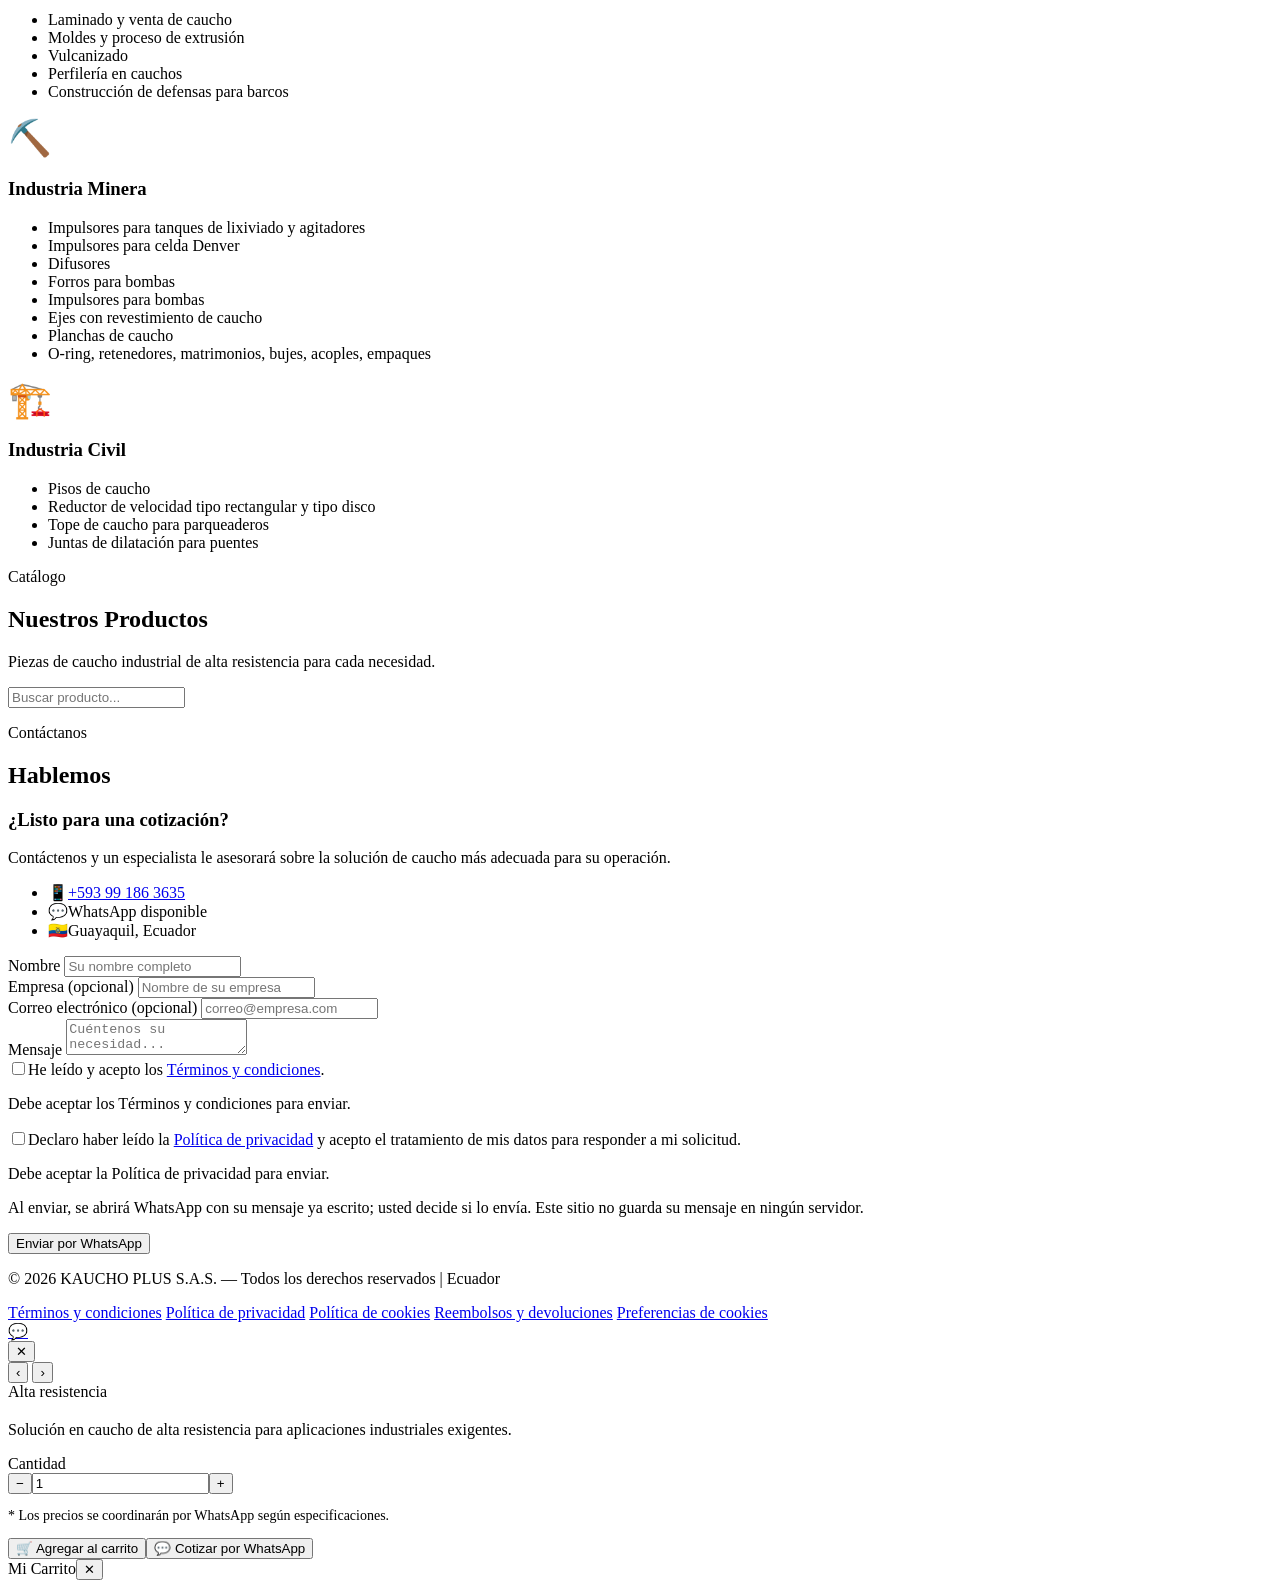
==== commit 565adda8: "Add files via upload" ====
--- a/index.html
+++ b/index.html
@@ -4,796 +4,211 @@
 <meta name="google-site-verification" content="5qI0NWNLIntv3HKGurnZVgDAs_kqbR2NeD8RK_GDdCM" />
 <meta charset="UTF-8"/>
 <meta name="viewport" content="width=device-width, initial-scale=1.0"/>
-<title>KAUCHO PLUS S.A.S.</title>
-<link rel="preconnect" href="https://fonts.googleapis.com"/>
-<link rel="preconnect" href="https://fonts.gstatic.com" crossorigin/>
-<link href="https://fonts.googleapis.com/css2?family=Bebas+Neue&family=DM+Sans:wght@300;400;500;600&display=swap" rel="stylesheet"/>
-<style>
-:root{--color-dorado:#D1B04D;--color-dorado-light:#E8CC78;--color-azul:#4E6676;--color-gris-dark:#1E2427;--color-gris-mid:#353E43;--color-fondo:#F2F0EF;--color-blanco:#FAFAF8;--font-display:'Bebas Neue',sans-serif;--font-body:'DM Sans',sans-serif;--space-xs:8px;--space-sm:16px;--space-md:24px;--space-lg:48px;--space-xl:80px;--space-xxl:120px;--container-max:1300px;--radius-sm:4px;--radius-md:8px;--radius-lg:16px;--radius-pill:40px;--transition-fast:0.2s ease;--transition-normal:0.3s ease}
-*,*::before,*::after{margin:0;padding:0;box-sizing:border-box}
-html{scroll-behavior:smooth;font-size:16px}
-body{font-family:var(--font-body);background-color:var(--color-fondo);color:var(--color-gris-mid);overflow-x:hidden;line-height:1.6}
-ul{list-style:none}
-a{text-decoration:none;color:inherit}
-::-webkit-scrollbar{width:5px}
-::-webkit-scrollbar-track{background:var(--color-gris-dark)}
-::-webkit-scrollbar-thumb{background:var(--color-dorado);border-radius:var(--radius-sm)}
-.container{width:90%;max-width:var(--container-max);margin-inline:auto}
-@keyframes fadeUp{from{opacity:0;transform:translateY(28px)}to{opacity:1;transform:translateY(0)}}
-@keyframes zoomBg{from{transform:scale(1.04)}to{transform:scale(1.12)}}
-.btn{display:inline-flex;align-items:center;justify-content:center;gap:var(--space-xs);padding:14px 32px;border-radius:var(--radius-sm);font-family:var(--font-body);font-weight:600;font-size:.9rem;letter-spacing:.5px;cursor:pointer;border:none;transition:background var(--transition-fast),transform var(--transition-fast),box-shadow var(--transition-fast)}
-.btn--hero{background:var(--color-dorado);color:var(--color-gris-dark)}
-.btn--hero:hover{background:var(--color-dorado-light);transform:translateY(-2px);box-shadow:0 10px 30px rgba(209,176,77,.35)}
-.btn--full{width:100%;background:var(--color-dorado);color:var(--color-gris-dark)}
-.btn--full:hover{background:var(--color-dorado-light);transform:translateY(-2px);box-shadow:0 10px 30px rgba(209,176,77,.3)}
-.header{position:fixed;top:0;left:0;width:100%;background:rgba(30,36,39,.96);backdrop-filter:blur(12px);-webkit-backdrop-filter:blur(12px);border-bottom:1px solid rgba(209,176,77,.12);padding:16px 0;z-index:1000;transition:padding var(--transition-normal)}
-.header--scrolled{padding:10px 0}
-.nav{display:flex;align-items:center;justify-content:space-between;gap:var(--space-md)}
-.nav__logo{font-family:var(--font-display);font-size:26px;color:var(--color-dorado);letter-spacing:3px;line-height:1}
-.nav__logo span{color:white}
-.nav__links{display:flex;gap:var(--space-lg)}
-.nav__link{color:rgba(255,255,255,.7);font-size:.82rem;letter-spacing:1.5px;text-transform:uppercase;transition:color var(--transition-fast)}
-.nav__link:hover{color:var(--color-dorado)}
-.nav__lang{display:flex;gap:6px}
-.lang-btn{background:transparent;border:1px solid rgba(209,176,77,.35);color:rgba(255,255,255,.55);padding:5px 12px;font-size:.72rem;letter-spacing:1px;border-radius:var(--radius-sm);font-family:var(--font-body);cursor:pointer;transition:background var(--transition-fast),color var(--transition-fast),border-color var(--transition-fast)}
-.lang-btn:hover,.lang-btn--active{background:var(--color-dorado);color:var(--color-gris-dark);border-color:var(--color-dorado);font-weight:600}
-.hero{position:relative;min-height:100vh;display:flex;align-items:center;justify-content:center;text-align:center;overflow:hidden;background-color:var(--color-gris-dark)}
-.hero__bg{position:absolute;inset:0;background-image:url('logo.png');background-size:120%;background-position:center;background-repeat:no-repeat;opacity:.12;animation:zoomBg 20s ease-in-out infinite alternate}
-.hero__cut{position:absolute;bottom:-1px;left:0;right:0;height:90px;background-color:var(--color-fondo);clip-path:polygon(0 100%,100% 100%,100% 0)}
-.hero__content{position:relative;z-index:1;padding:0 var(--space-md)}
-.hero__eyebrow{display:inline-block;font-size:.72rem;letter-spacing:4px;text-transform:uppercase;color:var(--color-dorado);border:1px solid rgba(209,176,77,.3);padding:6px 18px;border-radius:var(--radius-pill);margin-bottom:var(--space-md);animation:fadeUp .8s .1s ease both}
-.hero__title{font-family:var(--font-display);font-size:clamp(3.5rem,8vw,7rem);color:white;line-height:.95;letter-spacing:2px;animation:fadeUp .8s .25s ease both}
-.hero__title em{font-style:normal;color:var(--color-dorado)}
-.hero__text{color:rgba(255,255,255,.6);font-size:1.05rem;font-weight:300;max-width:600px;margin:var(--space-md) auto var(--space-lg);line-height:1.75;animation:fadeUp .8s .4s ease both}
-.btn--hero{animation:fadeUp .8s .55s ease both}
-.section{padding:var(--space-xxl) 0}
-.section--dark{background-color:var(--color-gris-dark)}
-.section--light{background-color:var(--color-blanco)}
-.section--contact{background-color:var(--color-fondo)}
-.section__header{text-align:center;margin-bottom:var(--space-xl)}
-.section__label{display:block;font-size:.68rem;letter-spacing:4px;text-transform:uppercase;color:var(--color-dorado);margin-bottom:var(--space-sm)}
-.section__title{font-family:var(--font-display);font-size:clamp(2.5rem,5vw,4rem);color:white;letter-spacing:2px;line-height:1}
-.section__title--dark{color:var(--color-azul)}
-.section__sub{margin-top:var(--space-sm);color:rgba(255,255,255,.4);font-size:.92rem;font-weight:300;max-width:480px;margin-inline:auto}
-.section__sub--dark{color:rgba(53,62,67,.55)}
-.about-grid{display:grid;grid-template-columns:repeat(auto-fit,minmax(260px,1fr));gap:2px;border:1px solid rgba(209,176,77,.1)}
-.about-card{background:rgba(255,255,255,.03);padding:40px 34px;border:1px solid rgba(209,176,77,.07);transition:background var(--transition-normal)}
-.about-card:hover{background:rgba(209,176,77,.06)}
-.about-card__icon{font-size:2rem;margin-bottom:var(--space-md)}
-.about-card__title{font-family:var(--font-display);font-size:1.6rem;color:var(--color-dorado);letter-spacing:2px;margin-bottom:var(--space-sm)}
-.about-card__text{color:rgba(255,255,255,.5);font-size:.9rem;font-weight:300;line-height:1.8}
-.stats{display:grid;grid-template-columns:repeat(auto-fit,minmax(140px,1fr));border:1px solid rgba(209,176,77,.1);margin-top:var(--space-xl)}
-.stat{display:flex;flex-direction:column;align-items:center;padding:32px var(--space-md);border-right:1px solid rgba(209,176,77,.1);text-align:center}
-.stat:last-child{border-right:none}
-.stat__num{font-family:var(--font-display);font-size:3rem;color:var(--color-dorado);letter-spacing:2px;line-height:1}
-.stat__label{font-size:.7rem;letter-spacing:2px;text-transform:uppercase;color:rgba(255,255,255,.35);margin-top:8px}
-/* SERVICIOS */
-.servicios-grid{display:grid;grid-template-columns:repeat(auto-fit,minmax(280px,1fr));gap:24px}
-.servicio-card{background:white;border:1px solid rgba(78,102,118,.12);border-radius:var(--radius-md);padding:36px 30px;transition:transform var(--transition-normal),box-shadow var(--transition-normal),border-color var(--transition-normal)}
-.servicio-card:hover{transform:translateY(-5px);box-shadow:0 16px 40px rgba(0,0,0,.08);border-color:var(--color-dorado)}
-.servicio-card__icon{font-size:2.2rem;margin-bottom:var(--space-sm)}
-.servicio-card__title{font-family:var(--font-display);font-size:1.5rem;color:var(--color-azul);letter-spacing:2px;margin-bottom:var(--space-sm)}
-.servicio-card__list{display:flex;flex-direction:column;gap:8px}
-.servicio-card__list li{font-size:.85rem;color:rgba(53,62,67,.65);font-weight:300;line-height:1.5;padding-left:16px;position:relative}
-.servicio-card__list li::before{content:'';position:absolute;left:0;top:8px;width:5px;height:5px;border-radius:50%;background:var(--color-dorado)}
-/* PRODUCTOS */
-.search{position:relative;display:flex;justify-content:center;margin-bottom:var(--space-xl)}
-.search__input{width:min(580px,100%);padding:14px 50px 14px 20px;border:1.5px solid rgba(209,176,77,.2);border-radius:var(--radius-sm);font-size:.92rem;font-family:var(--font-body);background:rgba(255,255,255,.06);color:white;outline:none;transition:border-color var(--transition-fast)}
-.search__input:focus{border-color:var(--color-dorado)}
-.search__input::placeholder{color:rgba(255,255,255,.3)}
-.search__icon{position:absolute;right:calc(50% - min(290px,50%) + 14px);top:50%;transform:translateY(-50%);font-size:1rem;pointer-events:none}
-.product-grid{display:grid;grid-template-columns:repeat(auto-fill,minmax(230px,1fr));gap:18px}
-.product-card{background:rgba(255,255,255,.05);border:1px solid rgba(209,176,77,.1);border-radius:var(--radius-md);overflow:hidden;transition:transform var(--transition-normal),box-shadow var(--transition-normal),border-color var(--transition-normal);cursor:default}
-.product-card:hover{transform:translateY(-5px);box-shadow:0 16px 40px rgba(0,0,0,.3);border-color:var(--color-dorado)}
-.product-card__img{position:relative;width:100%;height:160px;background:rgba(78,102,118,.15);overflow:hidden}
-.product-card__img img{position:absolute;top:0;left:0;width:100%;height:100%;object-fit:cover;opacity:0;transition:opacity 0.4s ease}
-.product-card__img img.active{opacity:1}
-.carousel-btn{position:absolute;top:50%;transform:translateY(-50%);background:rgba(0,0,0,.45);color:white;border:none;width:26px;height:26px;border-radius:50%;font-size:.8rem;cursor:pointer;z-index:2;display:flex;align-items:center;justify-content:center;transition:background 0.2s}
-.carousel-btn:hover{background:rgba(209,176,77,.8)}
-.carousel-btn--prev{left:6px}
-.carousel-btn--next{right:6px}
-.carousel-dots{position:absolute;bottom:6px;left:50%;transform:translateX(-50%);display:flex;gap:4px;z-index:2}
-.carousel-dot{width:6px;height:6px;border-radius:50%;background:rgba(255,255,255,.4);border:none;cursor:pointer;padding:0;transition:background 0.2s}
-.carousel-dot.active{background:var(--color-dorado)}
-.carousel-btn.hidden{display:none}
-.product-card__body{padding:20px 18px}
-.product-card__title{font-family:var(--font-display);font-size:1.2rem;color:var(--color-dorado-light);letter-spacing:1.5px;margin-bottom:8px}
-.product-card__desc{font-size:.8rem;color:rgba(255,255,255,.4);line-height:1.6;font-weight:300}
-.product-card__badge{display:inline-block;font-size:.62rem;letter-spacing:1.5px;text-transform:uppercase;background:rgba(209,176,77,.12);color:var(--color-dorado);padding:3px 10px;border-radius:var(--radius-pill);margin-top:var(--space-sm);font-weight:500}
-/* CONTACTO */
-.contact-wrap{display:grid;grid-template-columns:1fr 1fr;gap:60px;align-items:start}
-.contact-info__title{font-family:var(--font-display);font-size:2rem;color:var(--color-azul);letter-spacing:2px;margin-bottom:var(--space-sm)}
-.contact-info__text{font-size:.9rem;color:rgba(53,62,67,.6);line-height:1.8;font-weight:300;margin-bottom:var(--space-lg)}
-.contact-details{display:flex;flex-direction:column;gap:var(--space-sm)}
-.contact-detail{display:flex;align-items:center;gap:var(--space-sm);font-size:.9rem;color:var(--color-gris-mid)}
-.contact-detail__icon{width:36px;height:36px;background:rgba(78,102,118,.1);border-radius:50%;display:flex;align-items:center;justify-content:center;font-size:1rem;flex-shrink:0}
-.contact-form{background:white;padding:40px;border-radius:var(--radius-md);box-shadow:0 12px 40px rgba(0,0,0,.07)}
-.form-group{margin-bottom:18px}
-.form-label{display:block;font-size:.7rem;letter-spacing:1.5px;text-transform:uppercase;color:rgba(53,62,67,.5);margin-bottom:7px;font-weight:500}
-.form-input{width:100%;padding:12px 16px;border:1.5px solid rgba(78,102,118,.15);border-radius:var(--radius-sm);font-size:.9rem;font-family:var(--font-body);background:var(--color-fondo);color:var(--color-gris-mid);outline:none;transition:border-color var(--transition-fast),background var(--transition-fast);resize:none}
-.form-input:focus{border-color:var(--color-dorado);background:white}
-.form-input::placeholder{color:rgba(53,62,67,.35)}
-.form-input--textarea{height:130px}
-.footer{background:var(--color-gris-dark);color:rgba(255,255,255,.3);text-align:center;padding:28px var(--space-md);font-size:.8rem;letter-spacing:1px;border-top:1px solid rgba(209,176,77,.08)}
-.footer strong{color:var(--color-dorado)}
-.whatsapp-float{position:fixed;bottom:24px;right:24px;width:56px;height:56px;background:#25D366;color:white;border-radius:50%;display:flex;align-items:center;justify-content:center;font-size:1.5rem;box-shadow:0 6px 24px rgba(37,211,102,.4);z-index:999;transition:transform var(--transition-fast),box-shadow var(--transition-fast)}
-.whatsapp-float:hover{transform:scale(1.1);box-shadow:0 10px 32px rgba(37,211,102,.55)}
-@media(max-width:900px){.contact-wrap{grid-template-columns:1fr;gap:var(--space-lg)}}
-@media(max-width:680px){.nav__links{display:none}.section{padding:var(--space-xl) 0}.stats{grid-template-columns:1fr 1fr}.stat{border-right:none;border-bottom:1px solid rgba(209,176,77,.1)}.stat:last-child,.stat:nth-child(2){border-bottom:none}.contact-form{padding:var(--space-md)}}
-/* CARRITO BTN HEADER */
-.cart-btn{position:relative;background:transparent;border:1px solid rgba(209,176,77,.35);color:rgba(255,255,255,.8);width:38px;height:38px;border-radius:50%;display:flex;align-items:center;justify-content:center;font-size:1.1rem;cursor:pointer;transition:background var(--transition-fast),border-color var(--transition-fast)}
-.cart-btn:hover{background:var(--color-dorado);border-color:var(--color-dorado)}
-.cart-count{position:absolute;top:-5px;right:-5px;background:var(--color-dorado);color:var(--color-gris-dark);font-size:.6rem;font-weight:700;width:17px;height:17px;border-radius:50%;display:none;align-items:center;justify-content:center;font-family:var(--font-body)}
-.cart-count.visible{display:flex}
-.nav__right{display:flex;align-items:center;gap:var(--space-sm)}
-/* MODAL PRODUCTO */
-.modal-overlay{position:fixed;inset:0;background:rgba(0,0,0,.75);z-index:2000;display:flex;align-items:center;justify-content:center;padding:20px;opacity:0;pointer-events:none;transition:opacity 0.3s ease;backdrop-filter:blur(4px)}
-.modal-overlay.open{opacity:1;pointer-events:all}
-.modal{background:var(--color-gris-dark);border:1px solid rgba(209,176,77,.15);border-radius:var(--radius-lg);width:100%;max-width:860px;max-height:90vh;overflow-y:auto;display:grid;grid-template-columns:1fr 1fr;position:relative;transform:scale(.95);transition:transform 0.3s ease}
-.modal-overlay.open .modal{transform:scale(1)}
-.modal__close{position:absolute;top:16px;right:16px;background:rgba(255,255,255,.08);border:none;color:white;width:34px;height:34px;border-radius:50%;font-size:1.1rem;cursor:pointer;display:flex;align-items:center;justify-content:center;z-index:3;transition:background var(--transition-fast)}
-.modal__close:hover{background:rgba(209,176,77,.3)}
-.modal__gallery{position:relative;background:rgba(78,102,118,.15);min-height:320px;display:flex;align-items:center;justify-content:center;overflow:hidden;border-radius:var(--radius-lg) 0 0 var(--radius-lg)}
-.modal__gallery img{position:absolute;inset:0;width:100%;height:100%;object-fit:contain;opacity:0;transition:opacity 0.35s ease;padding:16px}
-.modal__gallery img.active{opacity:1}
-.modal__gallery .fallback-icon{font-size:5rem}
-.modal__nav{position:absolute;top:50%;transform:translateY(-50%);background:rgba(0,0,0,.5);color:white;border:none;width:34px;height:34px;border-radius:50%;font-size:1.1rem;cursor:pointer;display:flex;align-items:center;justify-content:center;transition:background 0.2s;z-index:2}
-.modal__nav:hover{background:rgba(209,176,77,.8)}
-.modal__nav--prev{left:10px}
-.modal__nav--next{right:10px}
-.modal__nav.hidden{display:none}
-.modal__thumbs{position:absolute;bottom:10px;left:50%;transform:translateX(-50%);display:flex;gap:6px;z-index:2}
-.modal__thumb{width:44px;height:44px;border-radius:var(--radius-sm);overflow:hidden;border:2px solid transparent;cursor:pointer;flex-shrink:0;transition:border-color 0.2s}
-.modal__thumb img{width:100%;height:100%;object-fit:cover}
-.modal__thumb.active{border-color:var(--color-dorado)}
-.modal__info{padding:40px 32px;display:flex;flex-direction:column;gap:16px}
-.modal__label{font-size:.65rem;letter-spacing:4px;text-transform:uppercase;color:var(--color-dorado)}
-.modal__title{font-family:var(--font-display);font-size:2.4rem;color:white;letter-spacing:2px;line-height:1}
-.modal__badge{display:inline-block;font-size:.65rem;letter-spacing:1.5px;text-transform:uppercase;background:rgba(209,176,77,.12);color:var(--color-dorado);padding:4px 12px;border-radius:var(--radius-pill);font-weight:500}
-.modal__desc{font-size:.9rem;color:rgba(255,255,255,.5);line-height:1.8;font-weight:300}
-.modal__qty{display:flex;align-items:center;gap:12px;margin-top:4px}
-.modal__qty label{font-size:.72rem;letter-spacing:2px;text-transform:uppercase;color:rgba(255,255,255,.4)}
-.qty-ctrl{display:flex;align-items:center;border:1px solid rgba(209,176,77,.25);border-radius:var(--radius-sm);overflow:hidden}
-.qty-btn{background:rgba(209,176,77,.08);border:none;color:var(--color-dorado);width:32px;height:32px;font-size:1.1rem;cursor:pointer;display:flex;align-items:center;justify-content:center;transition:background 0.2s}
-.qty-btn:hover{background:rgba(209,176,77,.2)}
-.qty-input{width:44px;height:32px;background:transparent;border:none;border-left:1px solid rgba(209,176,77,.15);border-right:1px solid rgba(209,176,77,.15);color:white;text-align:center;font-family:var(--font-body);font-size:.9rem;outline:none}
-.modal__note{font-size:.78rem;color:rgba(255,255,255,.3);font-style:italic}
-.modal__actions{display:flex;flex-direction:column;gap:10px;margin-top:auto}
-.btn--add{background:var(--color-dorado);color:var(--color-gris-dark);border:none;padding:13px;border-radius:var(--radius-sm);font-family:var(--font-body);font-weight:700;font-size:.88rem;cursor:pointer;transition:background var(--transition-fast),transform var(--transition-fast)}
-.btn--add:hover{background:var(--color-dorado-light);transform:translateY(-2px)}
-.btn--wa{background:transparent;border:1px solid #25D366;color:#25D366;padding:11px;border-radius:var(--radius-sm);font-family:var(--font-body);font-weight:600;font-size:.85rem;cursor:pointer;transition:background 0.2s}
-.btn--wa:hover{background:#25D366;color:white}
-@media(max-width:640px){.modal{grid-template-columns:1fr}.modal__gallery{min-height:220px;border-radius:var(--radius-lg) var(--radius-lg) 0 0}.modal__info{padding:24px 20px}}
-/* PANEL CARRITO */
-.cart-panel{position:fixed;top:0;right:0;width:360px;max-width:100vw;height:100vh;background:var(--color-gris-dark);border-left:1px solid rgba(209,176,77,.12);z-index:1500;display:flex;flex-direction:column;transform:translateX(100%);transition:transform 0.35s ease}
-.cart-panel.open{transform:translateX(0)}
-.cart-panel__head{display:flex;align-items:center;justify-content:space-between;padding:20px 24px;border-bottom:1px solid rgba(209,176,77,.1)}
-.cart-panel__title{font-family:var(--font-display);font-size:1.5rem;color:var(--color-dorado);letter-spacing:2px}
-.cart-panel__close{background:transparent;border:none;color:rgba(255,255,255,.5);font-size:1.3rem;cursor:pointer;transition:color 0.2s}
-.cart-panel__close:hover{color:white}
-.cart-panel__body{flex:1;overflow-y:auto;padding:20px 24px;display:flex;flex-direction:column;gap:14px}
-.cart-empty{text-align:center;color:rgba(255,255,255,.25);font-size:.9rem;margin-top:60px}
-.cart-empty span{font-size:3rem;display:block;margin-bottom:12px}
-.cart-item{display:flex;gap:12px;align-items:flex-start;background:rgba(255,255,255,.04);border:1px solid rgba(209,176,77,.08);border-radius:var(--radius-md);padding:12px}
-.cart-item__img{width:54px;height:54px;border-radius:var(--radius-sm);overflow:hidden;flex-shrink:0;background:rgba(78,102,118,.2);display:flex;align-items:center;justify-content:center;font-size:1.4rem}
-.cart-item__img img{width:100%;height:100%;object-fit:cover}
-.cart-item__info{flex:1;min-width:0}
-.cart-item__name{font-family:var(--font-display);font-size:1rem;color:var(--color-dorado-light);letter-spacing:1px}
-.cart-item__qty{font-size:.75rem;color:rgba(255,255,255,.35);margin-top:3px}
-.cart-item__remove{background:transparent;border:none;color:rgba(255,255,255,.25);font-size:1rem;cursor:pointer;transition:color 0.2s;padding:2px;flex-shrink:0}
-.cart-item__remove:hover{color:#e55}
-.cart-panel__foot{padding:20px 24px;border-top:1px solid rgba(209,176,77,.1);display:flex;flex-direction:column;gap:12px}
-.cart-total{display:flex;justify-content:space-between;align-items:center}
-.cart-total__label{font-size:.75rem;letter-spacing:2px;text-transform:uppercase;color:rgba(255,255,255,.35)}
-.cart-total__val{font-family:var(--font-display);font-size:1.3rem;color:var(--color-dorado);letter-spacing:1px}
-.btn--cart-wa{background:#25D366;color:white;border:none;padding:14px;border-radius:var(--radius-sm);font-family:var(--font-body);font-weight:700;font-size:.9rem;cursor:pointer;transition:background 0.2s;width:100%}
-.btn--cart-wa:hover{background:#1da855}
-.btn--cart-clear{background:transparent;border:1px solid rgba(255,255,255,.1);color:rgba(255,255,255,.3);padding:10px;border-radius:var(--radius-sm);font-family:var(--font-body);font-size:.78rem;cursor:pointer;transition:all 0.2s;width:100%}
-.btn--cart-clear:hover{border-color:rgba(255,80,80,.4);color:rgba(255,80,80,.7)}
-/* BOTÓN AGREGAR EN TARJETA */
-.product-card__add{display:block;width:100%;margin-top:12px;padding:9px;background:rgba(209,176,77,.1);color:var(--color-dorado);border:1px solid rgba(209,176,77,.25);border-radius:var(--radius-sm);font-family:var(--font-body);font-size:.78rem;font-weight:600;letter-spacing:1px;cursor:pointer;transition:background var(--transition-fast),color var(--transition-fast)}
-.product-card__add:hover{background:var(--color-dorado);color:var(--color-gris-dark)}
-/* TOAST */
-@keyframes toastIn{from{opacity:0;transform:translate(-50%,20px)}to{opacity:1;transform:translate(-50%,0)}}
-.toast{position:fixed;bottom:90px;left:50%;transform:translateX(-50%);background:var(--color-gris-dark);border:1px solid var(--color-dorado);color:white;padding:10px 22px;border-radius:var(--radius-pill);font-size:.82rem;font-weight:500;z-index:3000;animation:toastIn .3s ease;white-space:nowrap;pointer-events:none}
-</style>
+<title>KAUCHO PLUS S.A.S. — Soluciones en caucho industrial</title>
+<meta name="description" content="KAUCHO PLUS S.A.S.: soluciones de caucho industrial de alta resistencia para minería, industria naval, construcción vial y procesos industriales. Guayaquil, Ecuador."/>
+<meta name="theme-color" content="#171721"/>
+<meta property="og:type" content="website"/><meta property="og:locale" content="es_EC"/>
+<meta property="og:title" content="KAUCHO PLUS S.A.S. — Soluciones en caucho industrial"/>
+<meta property="og:description" content="Piezas de caucho industrial de alta resistencia, fabricadas a la medida de su operación."/>
+<link rel="preload" href="assets/fonts/inter.woff2" as="font" type="font/woff2" crossorigin/>
+<link rel="preload" href="assets/fonts/archivo.woff2" as="font" type="font/woff2" crossorigin/>
+<link rel="stylesheet" href="assets/style.css"/>
+<script type="application/ld+json">{"@context":"https://schema.org","@type":"Organization","name":"KAUCHO PLUS S.A.S.","telephone":"+593991863635","address":{"@type":"PostalAddress","addressLocality":"Guayaquil","addressCountry":"EC"}}</script>
 </head>
 <body>
+<a class="skip" href="#nosotros" data-i18n="skip">Ir al contenido</a>
 
 <header class="header" id="header">
-  <nav class="nav container">
-    <a href="#inicio" class="nav__logo">
-      <img src="images/logo.png" alt="Logo" style="height:36px;width:auto;filter:brightness(0) invert(1)" onerror="this.style.display='none'">
-      KAUCHO <span>PLUS</span> S.A.S
+  <nav class="nav container" aria-label="Principal">
+    <a href="#inicio" class="nav__logo" aria-label="KAUCHO PLUS S.A.S — inicio">
+      <img src="images/logo.png" alt="" style="filter:brightness(0) invert(1)" onerror="this.style.display='none'">
+      <span>KAUCHO PLUS <span class="long">S.A.S</span></span>
     </a>
     <ul class="nav__links">
-      <li><a href="#inicio"    class="nav__link" data-i18n="nav-inicio">Inicio</a></li>
-      <li><a href="#nosotros"  class="nav__link" data-i18n="nav-nosotros">Nosotros</a></li>
+      <li><a href="#inicio" class="nav__link" data-i18n="nav-inicio">Inicio</a></li>
+      <li><a href="#nosotros" class="nav__link" data-i18n="nav-nosotros">Nosotros</a></li>
       <li><a href="#servicios" class="nav__link" data-i18n="nav-servicios">Servicios</a></li>
       <li><a href="#productos" class="nav__link" data-i18n="nav-catalogo">Catálogo</a></li>
-      <li><a href="#contacto"  class="nav__link" data-i18n="nav-contacto">Contacto</a></li>
+      <li><a href="#contacto" class="nav__link" data-i18n="nav-contacto">Contacto</a></li>
     </ul>
     <div class="nav__right">
-      <button class="cart-btn" id="cartBtn" onclick="toggleCart()" aria-label="Carrito">
-        🛒<span class="cart-count" id="cartCount">0</span>
-      </button>
-      <div class="nav__lang">
-        <button class="lang-btn lang-btn--active" onclick="setLanguage('es')">ES</button>
-        <button class="lang-btn"                  onclick="setLanguage('en')">EN</button>
-      </div>
+      <button class="pill" id="cartBtn" aria-label="Carrito" aria-expanded="false" aria-controls="cartPanel">🛒<span class="cart-count" id="cartCount">0</span></button>
+      <button class="pill lang-btn" data-lang="es" aria-pressed="true" aria-label="Español">ES</button>
+      <button class="pill lang-btn" data-lang="en" aria-pressed="false" aria-label="English">EN</button>
     </div>
   </nav>
 </header>
 
+<!-- Objeto conductor: un anillo de caucho (o-ring) que viaja por la página y se transforma en cada sección -->
+<div id="ring" aria-hidden="true">
+  <svg viewBox="0 0 200 200" fill="none" stroke="currentColor">
+    <circle cx="100" cy="100" r="78" stroke-width="14" opacity=".9"/>
+    <circle cx="100" cy="100" r="78" stroke-width="2" stroke="#70707d" transform="scale(1.13) translate(-14.2 -14.2)" opacity=".7"/>
+    <g class="teeth" style="opacity:0"><g stroke-width="10" stroke-linecap="round">
+      <path d="M100 6v22M100 172v22M6 100h22M172 100h22M33.5 33.5l15.5 15.5M151 151l15.5 15.5M166.5 33.5L151 49M49 151l-15.5 15.5"/></g></g>
+    <path class="arc" d="M100 58a42 42 0 1 1-.1 0" stroke-width="6" stroke-linecap="round" pathLength="100" stroke-dasharray="100" stroke-dashoffset="100" style="opacity:0"/>
+  </svg>
+</div>
+
+<main>
 <section class="hero" id="inicio">
   <div class="hero__bg" aria-hidden="true"></div>
-  <div class="hero__content container">
-    <span class="hero__eyebrow" data-i18n="hero-eyebrow">Especialistas en Caucho Industrial</span>
-    <h1 class="hero__title" data-i18n="hero-title">Soluciones <em>Premium</em><br>en Caucho Industrial</h1>
+  <span class="ring-slot" aria-hidden="true"></span>
+  <div class="hero__content">
+    <img class="hero__logo" src="logo.png" alt="Logo de KAUCHO PLUS" onerror="this.style.display='none'">
+    <span class="hero__tag" data-i18n="hero-eyebrow">Especialistas en Caucho Industrial</span>
+    <h1 class="hero__title" data-i18n="hero-title">Soluciones Premium<br>en Caucho Industrial</h1>
     <p class="hero__text" data-i18n="hero-text">Especialistas en minería, industria naval, construcción vial y procesos industriales complejos.</p>
-    <a class="btn btn--hero" href="https://wa.me/593991863635" target="_blank" rel="noopener" data-i18n="hero-cta">Solicitar cotización</a>
-  </div>
-  <div class="hero__cut" aria-hidden="true"></div>
-</section>
-
-<section class="section section--dark" id="nosotros">
-  <div class="container">
-    <div class="section__header">
-      <span class="section__label" data-i18n="sec-nosotros">Nuestra Empresa</span>
+    <div class="hero__actions">
+      <a class="btn btn--primary" href="#contacto" data-i18n="hero-cta">Solicitar cotización</a>
+      <a class="btn btn--ghost" href="#productos" data-i18n="hero-cta2">Ver catálogo</a>
+    </div>
+  </div>
+</section>
+
+<section class="section" id="nosotros">
+  <div class="container">
+    <div class="section__header">
+      <span class="ring-slot" aria-hidden="true"></span>
+      <p class="muted" data-i18n="sec-nosotros">Nuestra Empresa</p>
       <h2 class="section__title" data-i18n="about-title">Quiénes Somos</h2>
       <p class="section__sub" data-i18n="about-sub">Más de una década liderando el mercado ecuatoriano de caucho industrial.</p>
     </div>
-    <div class="about-grid">
-      <article class="about-card">
-        <div class="about-card__icon">🎯</div>
-        <h3 class="about-card__title" data-i18n="mission-title">Misión</h3>
-        <p class="about-card__text" data-i18n="mission-text">Proveer soluciones integrales de caucho industrial de alta resistencia para optimizar la operatividad y extender la vida útil de los activos industriales.</p>
-      </article>
-      <article class="about-card">
-        <div class="about-card__icon">🔭</div>
-        <h3 class="about-card__title" data-i18n="vision-title">Visión</h3>
-        <p class="about-card__text" data-i18n="vision-text">Ser la empresa referente en soluciones de caucho industrial en Ecuador, reconocida por innovación, personalización y excelencia técnica.</p>
-      </article>
-      <article class="about-card">
-        <div class="about-card__icon">⚙️</div>
-        <h3 class="about-card__title" data-i18n="values-title">Valores</h3>
-        <p class="about-card__text" data-i18n="values-text">Calidad, compromiso y precisión técnica son los pilares de cada pieza que fabricamos. Cada cliente recibe atención personalizada y asesoría especializada.</p>
-      </article>
+    <div class="grid about-grid">
+      <article class="card about-card reveal"><div aria-hidden="true" style="font-size:2rem;margin-bottom:16px">🎯</div><h3 data-i18n="mission-title">Misión</h3><p data-i18n="mission-text">Proveer soluciones integrales de caucho industrial de alta resistencia para optimizar la operatividad y extender la vida útil de los activos industriales.</p></article>
+      <article class="card about-card reveal"><div aria-hidden="true" style="font-size:2rem;margin-bottom:16px">🔭</div><h3 data-i18n="vision-title">Visión</h3><p data-i18n="vision-text">Ser la empresa referente en soluciones de caucho industrial en Ecuador, reconocida por innovación, personalización y excelencia técnica.</p></article>
+      <article class="card about-card reveal"><div aria-hidden="true" style="font-size:2rem;margin-bottom:16px">⚙️</div><h3 data-i18n="values-title">Valores</h3><p data-i18n="values-text">Calidad, compromiso y precisión técnica son los pilares de cada pieza que fabricamos. Cada cliente recibe atención personalizada y asesoría especializada.</p></article>
     </div>
     <div class="stats">
-      <div class="stat"><span class="stat__num">20+</span><span class="stat__label" data-i18n="stat-productos">Productos</span></div>
-      <div class="stat"><span class="stat__num">100%</span><span class="stat__label" data-i18n="stat-custom">Personalizable</span></div>
-      <div class="stat"><span class="stat__num">🇪🇨</span><span class="stat__label" data-i18n="stat-pais">Ecuador</span></div>
-    </div>
-  </div>
-</section>
-
-<!-- ===================== SERVICIOS ===================== -->
-<section class="section section--light" id="servicios">
-  <div class="container">
-    <div class="section__header">
-      <span class="section__label" data-i18n="sec-servicios">Carta de Presentación</span>
-      <h2 class="section__title section__title--dark" data-i18n="serv-title">Servicio al Más Alto Nivel</h2>
-      <p class="section__sub section__sub--dark" data-i18n="serv-sub">El respaldo técnico y profesional que recibirá con nuestro servicio marca la diferencia. KAUCHO PLUS S.A.S cumple estándares enmarcados en un sistema de aseguramiento de calidad.</p>
-    </div>
-    <div class="servicios-grid">
-      <div class="servicio-card">
-        <div class="servicio-card__icon">🏭</div>
-        <h3 class="servicio-card__title" data-i18n="serv1-title">Servicio en Planta</h3>
-        <ul class="servicio-card__list" data-i18n-list="serv1-list">
-          <li>Laminado y venta de caucho</li>
-          <li>Moldes y proceso de extrusión</li>
-          <li>Vulcanizado</li>
-          <li>Perfilería en cauchos</li>
-          <li>Construcción de defensas para barcos</li>
+      <div class="card stat reveal"><span class="stat__num">20+</span><span class="stat__label" data-i18n="stat-productos">Productos</span></div>
+      <div class="card stat reveal"><span class="stat__num">100%</span><span class="stat__label" data-i18n="stat-custom">Personalizable</span></div>
+      <div class="card stat reveal"><span class="stat__num" aria-hidden="true">🇪🇨</span><span class="stat__label" data-i18n="stat-pais">Ecuador</span></div>
+    </div>
+  </div>
+</section>
+
+<section class="section" id="servicios">
+  <div class="container">
+    <div class="section__header">
+      <span class="ring-slot" aria-hidden="true"></span>
+      <p class="muted" data-i18n="sec-servicios">Carta de Presentación</p>
+      <h2 class="section__title" data-i18n="serv-title">Servicio al Más Alto Nivel</h2>
+      <p class="section__sub" data-i18n="serv-sub">El respaldo técnico y profesional que recibirá con nuestro servicio marca la diferencia. KAUCHO PLUS S.A.S cumple estándares enmarcados en un sistema de aseguramiento de calidad.</p>
+    </div>
+    <div class="grid servicios-grid">
+      <div class="card servicio-card reveal"><div aria-hidden="true" style="font-size:2.2rem;margin-bottom:16px">🏭</div><h3 data-i18n="serv1-title">Servicio en Planta</h3>
+        <ul data-i18n-list="serv1-list"><li>Laminado y venta de caucho</li><li>Moldes y proceso de extrusión</li><li>Vulcanizado</li><li>Perfilería en cauchos</li><li>Construcción de defensas para barcos</li></ul></div>
+      <div class="card servicio-card reveal"><div aria-hidden="true" style="font-size:2.2rem;margin-bottom:16px">⛏️</div><h3 data-i18n="serv2-title">Industria Minera</h3>
+        <ul data-i18n-list="serv2-list"><li>Impulsores para tanques de lixiviado y agitadores</li><li>Impulsores para celda Denver</li><li>Difusores</li><li>Forros para bombas</li><li>Impulsores para bombas</li><li>Ejes con revestimiento de caucho</li><li>Planchas de caucho</li><li>O-ring, retenedores, matrimonios, bujes, acoples, empaques</li></ul></div>
+      <div class="card servicio-card reveal"><div aria-hidden="true" style="font-size:2.2rem;margin-bottom:16px">🏗️</div><h3 data-i18n="serv3-title">Industria Civil</h3>
+        <ul data-i18n-list="serv3-list"><li>Pisos de caucho</li><li>Reductor de velocidad tipo rectangular y tipo disco</li><li>Tope de caucho para parqueaderos</li><li>Juntas de dilatación para puentes</li></ul></div>
+    </div>
+  </div>
+</section>
+
+<section class="section" id="productos">
+  <div class="container">
+    <div class="section__header">
+      <span class="ring-slot" aria-hidden="true"></span>
+      <p class="muted" data-i18n="sec-productos">Catálogo</p>
+      <h2 class="section__title" data-i18n="prod-title">Nuestros Productos</h2>
+      <p class="section__sub" data-i18n="prod-sub">Piezas de caucho industrial de alta resistencia para cada necesidad.</p>
+    </div>
+    <div class="search"><input type="search" id="buscar" class="search__input" placeholder="Buscar producto..." data-i18n-ph="buscar-placeholder" aria-label="Buscar producto" autocomplete="off"/></div>
+    <div class="grid product-grid" id="catalogo" role="list"></div>
+  </div>
+</section>
+
+<section class="section" id="contacto">
+  <div class="container">
+    <div class="section__header">
+      <span class="ring-slot" aria-hidden="true"></span>
+      <p class="muted" data-i18n="sec-contacto">Contáctanos</p>
+      <h2 class="section__title" data-i18n="contact-title">Hablemos</h2>
+    </div>
+    <div class="contact-wrap">
+      <div class="contact-info">
+        <h3 data-i18n="ci-title">¿Listo para una cotización?</h3>
+        <p class="muted" data-i18n="ci-text">Contáctenos y un especialista le asesorará sobre la solución de caucho más adecuada para su operación.</p>
+        <ul class="contact-details">
+          <li class="contact-detail"><span class="contact-detail__icon" aria-hidden="true">📱</span><a href="tel:+593991863635">+593 99 186 3635</a></li>
+          <li class="contact-detail"><span class="contact-detail__icon" aria-hidden="true">💬</span><span>WhatsApp disponible</span></li>
+          <li class="contact-detail"><span class="contact-detail__icon" aria-hidden="true">🇪🇨</span><span>Guayaquil, Ecuador</span></li>
         </ul>
       </div>
-      <div class="servicio-card">
-        <div class="servicio-card__icon">⛏️</div>
-        <h3 class="servicio-card__title" data-i18n="serv2-title">Industria Minera</h3>
-        <ul class="servicio-card__list" data-i18n-list="serv2-list">
-          <li>Impulsores para tanques de lixiviado y agitadores</li>
-          <li>Impulsores para celda Denver</li>
-          <li>Difusores</li>
-          <li>Forros para bombas</li>
-          <li>Impulsores para bombas</li>
-          <li>Ejes con revestimiento de caucho</li>
-          <li>Planchas de caucho</li>
-          <li>O-ring, retenedores, matrimonios, bujes, acoples, empaques</li>
-        </ul>
-      </div>
-      <div class="servicio-card">
-        <div class="servicio-card__icon">🏗️</div>
-        <h3 class="servicio-card__title" data-i18n="serv3-title">Industria Civil</h3>
-        <ul class="servicio-card__list" data-i18n-list="serv3-list">
-          <li>Pisos de caucho</li>
-          <li>Reductor de velocidad tipo rectangular y tipo disco</li>
-          <li>Tope de caucho para parqueaderos</li>
-          <li>Juntas de dilatación para puentes</li>
-        </ul>
-      </div>
-    </div>
-  </div>
-</section>
-<!-- ===================================================== -->
-
-<section class="section section--dark" id="productos">
-  <div class="container">
-    <div class="section__header">
-      <span class="section__label" data-i18n="sec-productos">Catálogo</span>
-      <h2 class="section__title" data-i18n="prod-title">Nuestros Productos</h2>
-      <p class="section__sub" data-i18n="prod-sub">Piezas de caucho industrial de alta resistencia para cada necesidad.</p>
-    </div>
-    <div class="search">
-      <input type="text" id="buscar" class="search__input" placeholder="Buscar producto..." autocomplete="off"/>
-      <span class="search__icon">🔍</span>
-    </div>
-    <div class="product-grid" id="catalogo" role="list"></div>
-  </div>
-</section>
-
-<section class="section section--contact" id="contacto">
-  <div class="container">
-    <div class="section__header">
-      <span class="section__label" data-i18n="sec-contacto">Contáctanos</span>
-      <h2 class="section__title section__title--dark" data-i18n="contact-title">Hablemos</h2>
-    </div>
-    <div class="contact-wrap">
-      <div class="contact-info">
-        <h3 class="contact-info__title" data-i18n="ci-title">¿Listo para una cotización?</h3>
-        <p class="contact-info__text" data-i18n="ci-text">Contáctenos y un especialista le asesorará sobre la solución de caucho más adecuada para su operación.</p>
-        <ul class="contact-details">
-          <li class="contact-detail"><span class="contact-detail__icon">📱</span><span>+593 99 186 3635</span></li>
-          <li class="contact-detail"><span class="contact-detail__icon">💬</span><span>WhatsApp disponible</span></li>
-          <li class="contact-detail"><span class="contact-detail__icon">🇪🇨</span><span>Guayaquil, Ecuador</span></li>
-        </ul>
-      </div>
-      <form class="contact-form" id="contactForm" novalidate>
-        <div class="form-group">
-          <label class="form-label" for="inputName" data-i18n="lbl-name">Nombre</label>
-          <input type="text" id="inputName" class="form-input" placeholder="Su nombre completo" required/>
-        </div>
-        <div class="form-group">
-          <label class="form-label" for="inputCompany" data-i18n="lbl-company">Empresa</label>
-          <input type="text" id="inputCompany" class="form-input" placeholder="Nombre de su empresa"/>
-        </div>
-        <div class="form-group">
-          <label class="form-label" for="inputEmail" data-i18n="lbl-email">Correo electrónico</label>
-          <input type="email" id="inputEmail" class="form-input" placeholder="correo@empresa.com" required/>
-        </div>
-        <div class="form-group">
-          <label class="form-label" for="inputMsg" data-i18n="lbl-msg">Mensaje</label>
-          <textarea id="inputMsg" class="form-input form-input--textarea" placeholder="Cuéntenos su necesidad..." required></textarea>
-        </div>
-        <button type="submit" class="btn btn--full" data-i18n="btn-send">Enviar por WhatsApp</button>
+      <form class="card contact-form" id="contactForm" novalidate>
+        <div class="form-group"><label class="form-label" for="inputName" data-i18n="lbl-name">Nombre</label>
+          <input type="text" id="inputName" class="form-input" placeholder="Su nombre completo" data-i18n-ph="ph-name" autocomplete="name" required/></div>
+        <div class="form-group"><label class="form-label" for="inputCompany" data-i18n="lbl-company">Empresa (opcional)</label>
+          <input type="text" id="inputCompany" class="form-input" placeholder="Nombre de su empresa" data-i18n-ph="ph-company" autocomplete="organization"/></div>
+        <div class="form-group"><label class="form-label" for="inputEmail" data-i18n="lbl-email">Correo electrónico (opcional)</label>
+          <input type="email" id="inputEmail" class="form-input" placeholder="correo@empresa.com" data-i18n-ph="ph-email" autocomplete="email"/></div>
+        <div class="form-group"><label class="form-label" for="inputMsg" data-i18n="lbl-msg">Mensaje</label>
+          <textarea id="inputMsg" class="form-input" placeholder="Cuéntenos su necesidad..." data-i18n-ph="ph-msg" required></textarea></div>
+        <label class="check"><input type="checkbox" id="chkTerms" name="terminos" aria-describedby="errTerms"/><span data-i18n="chk-terms">He leído y acepto los <a href="terminos.html" target="_blank" rel="noopener">Términos y condiciones</a>.</span></label>
+        <p class="field-error" id="errTerms" role="alert" data-i18n="err-terms">Debe aceptar los Términos y condiciones para enviar.</p>
+        <label class="check"><input type="checkbox" id="chkPriv" name="privacidad" aria-describedby="errPriv"/><span data-i18n="chk-priv">Declaro haber leído la <a href="privacidad.html" target="_blank" rel="noopener">Política de privacidad</a> y acepto el tratamiento de mis datos para responder a mi solicitud.</span></label>
+        <p class="field-error" id="errPriv" role="alert" data-i18n="err-priv">Debe aceptar la Política de privacidad para enviar.</p>
+        <p class="form-note" data-i18n="form-note">Al enviar, se abrirá WhatsApp con su mensaje ya escrito; usted decide si lo envía. Este sitio no guarda su mensaje en ningún servidor.</p>
+        <button type="submit" class="btn btn--primary btn--block" data-i18n="btn-send">Enviar por WhatsApp</button>
+        <p class="form-status" id="formStatus" role="status" aria-live="polite"></p>
       </form>
     </div>
   </div>
 </section>
+</main>
 
 <footer class="footer">
-  <p>© 2026 <strong>KAUCHO PLUS S.A.S.</strong> — Todos los derechos reservados | Ecuador</p>
+  <div class="container">
+    <div class="footer__row">
+      <p>© 2026 <strong style="font-weight:480;color:var(--ivory)">KAUCHO PLUS S.A.S.</strong> — Todos los derechos reservados | Ecuador</p>
+      <nav class="footer__links" aria-label="Legal">
+        <a href="terminos.html" data-i18n="foot-t">Términos y condiciones</a>
+        <a href="privacidad.html" data-i18n="foot-p">Política de privacidad</a>
+        <a href="cookies.html" data-i18n="foot-c">Política de cookies</a>
+        <a href="reembolsos.html" data-i18n="foot-r">Reembolsos y devoluciones</a>
+        <a href="#" data-open-cookie-prefs onclick="return false" data-i18n="foot-pref">Preferencias de cookies</a>
+      </nav>
+    </div>
+  </div>
 </footer>
 
-<a class="whatsapp-float" href="https://wa.me/593991863635" target="_blank" rel="noopener" aria-label="WhatsApp">💬</a>
-
-<!-- MODAL PRODUCTO -->
-<div class="modal-overlay" id="modalOverlay" onclick="closeModalOutside(event)">
-  <div class="modal" id="modal">
-    <button class="modal__close" onclick="closeModal()">✕</button>
+<a class="wa-float" href="https://wa.me/593991863635" target="_blank" rel="noopener" aria-label="WhatsApp">💬</a>
+
+<div class="overlay" id="modalOverlay">
+  <div class="modal" role="dialog" aria-modal="true" aria-labelledby="modalTitle">
+    <button class="modal__close" id="modalClose" aria-label="Cerrar">✕</button>
     <div class="modal__gallery" id="modalGallery">
       <span class="fallback-icon" id="modalFallback"></span>
-      <button class="modal__nav modal__nav--prev hidden" id="modalPrev">&#8249;</button>
-      <button class="modal__nav modal__nav--next hidden" id="modalNext">&#8250;</button>
+      <button class="modal__nav modal__nav--prev hidden" id="modalPrev" aria-label="Anterior">&#8249;</button>
+      <button class="modal__nav modal__nav--next hidden" id="modalNext" aria-label="Siguiente">&#8250;</button>
       <div class="modal__thumbs" id="modalThumbs"></div>
     </div>
     <div class="modal__info">
-      <span class="modal__label">Alta resistencia</span>
+      <span class="muted" data-i18n="m-label">Alta resistencia</span>
       <h2 class="modal__title" id="modalTitle"></h2>
-      <span class="modal__badge" id="modalModelos"></span>
-      <p class="modal__desc">Solución en caucho de alta resistencia para aplicaciones industriales exigentes.</p>
-      <div class="modal__qty">
-        <label>Cantidad</label>
-        <div class="qty-ctrl">
-          <button class="qty-btn" onclick="changeQty(-1)">−</button>
-          <input type="number" class="qty-input" id="qtyInput" value="1" min="1"/>
-          <button class="qty-btn" onclick="changeQty(1)">+</button>
-        </div>
-      </div>
-      <p class="modal__note">* Los precios se coordinarán por WhatsApp según especificaciones.</p>
-      <div class="modal__actions">
-        <button class="btn--add" onclick="addFromModal()">🛒 Agregar al carrito</button>
-        <button class="btn--wa" onclick="cotizarWa()">💬 Cotizar por WhatsApp</button>
-      </div>
+      <span class="product-card__badge" id="modalModelos"></span>
+      <p class="muted" data-i18n="prod-desc">Solución en caucho de alta resistencia para aplicaciones industriales exigentes.</p>
+      <div class="modal__qty"><label for="qtyInput" class="muted" data-i18n="m-qty">Cantidad</label>
+        <div class="qty-ctrl"><button class="qty-btn" id="qtyMinus" aria-label="Menos">−</button><input type="number" class="qty-input" id="qtyInput" value="1" min="1"/><button class="qty-btn" id="qtyPlus" aria-label="Más">+</button></div></div>
+      <p class="muted" style="font-size:14px" data-i18n="m-note">* Los precios se coordinarán por WhatsApp según especificaciones.</p>
+      <div class="modal__actions"><button class="btn btn--primary" id="modalAdd" data-i18n="add">🛒 Agregar al carrito</button><button class="btn btn--ghost" id="modalWa" data-i18n="m-wa">💬 Cotizar por WhatsApp</button></div>
     </div>
   </div>
 </div>
 
-<!-- PANEL CARRITO -->
-<div class="cart-panel" id="cartPanel">
-  <div class="cart-panel__head">
-    <span class="cart-panel__title">Mi Carrito</span>
-    <button class="cart-panel__close" onclick="toggleCart()">✕</button>
-  </div>
+<aside class="cart-panel" id="cartPanel" aria-label="Carrito">
+  <div class="cart-panel__head"><span class="cart-panel__title" data-i18n="cart-title">Mi Carrito</span><button class="pill" id="cartClose" aria-label="Cerrar">✕</button></div>
   <div class="cart-panel__body" id="cartBody"></div>
   <div class="cart-panel__foot" id="cartFoot" style="display:none">
-    <div class="cart-total">
-      <span class="cart-total__label">Productos seleccionados</span>
-      <span class="cart-total__val" id="cartTotal">0</span>
-    </div>
-    <button class="btn--cart-wa" onclick="enviarCarritoWa()">💬 Enviar lista por WhatsApp</button>
-    <button class="btn--cart-clear" onclick="clearCart()">Vaciar carrito</button>
-  </div>
-</div>
-
-
-<script>
-'use strict';
-
-const PRODUCTOS=[
-  {es:'Bases',en:'Bases',icono:'🏗️',modelos:4,
-    imgs:['bases.jpeg','bases_2.jpg','bases_3.jpg','bases_4.jpg']},
-  {es:'Celda Serrano',en:'Serrano Cell',icono:'🔲',modelos:1,
-    imgs:['celda_serrano.jpg']},
-  {es:'Dedos de Pollo',en:'Chicken Fingers',icono:'🦾',modelos:4,
-    imgs:['pelapollos.png','pelapollos_2.png','pelapollos_3.png','pelapollos_4.png']},
-  {es:'Defensa',en:'Fender',icono:'🛡️',modelos:4,
-    imgs:['defensa.jpg','defensa_2.jpg','defensa_3.jpg','defensa_4.jpg']},
-  {es:'Codo Revés',en:'Reverse Elbow',icono:'↩️',modelos:1,
-    imgs:['codo_reves.jpg']},
-  {es:'Faldón',en:'Skirt',icono:'📐',modelos:1,
-    imgs:['faldon.jpg']},
-  {es:'Impulsores',en:'Impellers',icono:'⚙️',modelos:9,
-    imgs:['impulsores.jpg','impulsores_2.jpg','impulsores_3.jpg','impulsores_4.jpg','impulsores_5.jpg','impulsores_6.jpg','impulsores_7.jpg','impulsores_8.jpg','impulsores_9.jpg']},
-  {es:'Juntas',en:'Joints',icono:'🔗',modelos:2,
-    imgs:['juntas.jpg','juntas_2.jpg','juntas_3.jpg','juntas_4.jpg','juntas_5.jpg']},
-  {es:'Perfil',en:'Profile',icono:'📏',modelos:5,
-    imgs:['perfil.jpg','perfil_2.jpg','perfil_3.jpg','perfil_4.jpg','perfil_5.jpg']},
-  {es:'Pieza',en:'Part',icono:'🧩',modelos:1,
-    imgs:['pieza.jpg']},
-  {es:'Placa',en:'Plate',icono:'🟫',modelos:1,
-    imgs:['placa.jpg']},
-  {es:'Poleas',en:'Pulleys',icono:'⭕',modelos:1,
-    imgs:['poleas.jpg']},
-  {es:'Tanque',en:'Tank',icono:'🛢️',modelos:1,
-    imgs:['tanque.jpg']},
-  {es:'Difusor',en:'Diffuser',icono:'💨',modelos:2,
-    imgs:['difusor.jpg','difusor_2.jpg']},
-  {es:'Eje de Caucho',en:'Rubber Shaft',icono:'🪛',modelos:1,
-    imgs:['eje_caucho.jpg']},
-  {es:'Topes',en:'Stops',icono:'🛑',modelos:2,
-    imgs:['topes.jpg','topes_2.jpg']},
-  {es:'Válvulas',en:'Valves',icono:'🚿',modelos:1,
-    imgs:['valvulas.jpg']},
-  {es:'Aletas',en:'Fins',icono:'🪁',modelos:2,
-    imgs:['aleta.jpg','aleta_2.jpg']},
-  {es:'Malla Zaranda',en:'Screen Mesh',icono:'🕸️',modelos:1,
-    imgs:['malla_zaranda.jpg']},
-  {es:'Revestimientos',en:'Liners',icono:'🧱',modelos:1,
-    imgs:['revestimientos.jpg']},
-  {es:'Spot',en:'Spot',icono:'🔵',modelos:1,
-    imgs:['spot.jpg']},
-  {es:'Aplex',en:'Aplex',icono:'🔩',modelos:1,
-    imgs:['aplex.jpg']},
-  {es:'Perfil de caucho tipo U',en:'U-shaped rubber profile',icono:'U',modelos:1,
-    imgs:['perfil_u.jpg']},
-];
-
-const SERVICIOS_LISTAS={
-  es:{
-    'serv1-list':['Laminado y venta de caucho','Moldes y proceso de extrusión','Vulcanizado','Perfilería en cauchos','Construcción de defensas para barcos'],
-    'serv2-list':['Impulsores para tanques de lixiviado y agitadores','Impulsores para celda Denver','Difusores','Forros para bombas','Impulsores para bombas','Ejes con revestimiento de caucho','Planchas de caucho','O-ring, retenedores, matrimonios, bujes, acoples, empaques'],
-    'serv3-list':['Pisos de caucho','Reductor de velocidad tipo rectangular y tipo disco','Tope de caucho para parqueaderos','Juntas de dilatación para puentes'],
-  },
-  en:{
-    'serv1-list':['Rubber lamination and sales','Molds and extrusion process','Vulcanization','Rubber profiling','Construction of ship fenders'],
-    'serv2-list':['Impellers for leaching tanks and agitators','Impellers for Denver cell','Diffusers','Pump liners','Pump impellers','Rubber-coated shafts','Rubber sheets','O-rings, retainers, couplings, bushings, gaskets'],
-    'serv3-list':['Rubber flooring','Speed bumps (rectangular and disc type)','Rubber parking stops','Expansion joints for bridges'],
-  }
-};
-
-const TRADUCCIONES={
-  es:{
-    'nav-inicio':'Inicio','nav-nosotros':'Nosotros','nav-servicios':'Servicios','nav-catalogo':'Catálogo','nav-contacto':'Contacto',
-    'hero-eyebrow':'Especialistas en Caucho Industrial',
-    'hero-title':'Soluciones <em>Premium</em><br>en Caucho Industrial',
-    'hero-text':'Especialistas en minería, industria naval, construcción vial y procesos industriales complejos.',
-    'hero-cta':'Solicitar cotización',
-    'sec-nosotros':'Nuestra Empresa','about-title':'Quiénes Somos',
-    'about-sub':'Una empresa dedicada a construir productos de calidad.',
-    'mission-title':'Misión','mission-text':'Proveer soluciones integrales de caucho industrial de alta resistencia para optimizar la operatividad y extender la vida útil de los activos industriales.',
-    'vision-title':'Visión','vision-text':'Ser la empresa referente en soluciones de caucho industrial en Ecuador, reconocida por innovación, personalización y excelencia técnica.',
-    'values-title':'Valores','values-text':'Calidad, compromiso y precisión técnica son los pilares de cada pieza que fabricamos. Cada cliente recibe atención personalizada y asesoría especializada.',
-    'stat-productos':'Productos','stat-anos':'Años de experiencia','stat-custom':'Personalizable','stat-pais':'Ecuador',
-    'sec-servicios':'Carta de Presentación','serv-title':'Servicio al Más Alto Nivel del País',
-    'serv-sub':'El respaldo técnico y profesional que recibirá con nuestro servicio marca la diferencia. KAUCHO PLUS S.A.S cumple estándares enmarcados en un sistema de aseguramiento de calidad.',
-    'serv1-title':'Servicio en Planta','serv2-title':'Industria Minera','serv3-title':'Industria Civil',
-    'sec-productos':'Catálogo','prod-title':'Nuestros Productos',
-    'prod-sub':'Piezas de caucho industrial de alta resistencia para cada necesidad.',
-    'buscar-placeholder':'Buscar producto...','prod-badge':'Alta resistencia',
-    'prod-desc':'Solución en caucho de alta resistencia para aplicaciones industriales exigentes.',
-    'prod-modelos-1':'Modelo único','prod-modelos-n':'modelos disponibles',
-    'sec-contacto':'Contáctanos','contact-title':'Hablemos',
-    'ci-title':'¿Listo para una cotización?',
-    'ci-text':'Contáctenos y un especialista le asesorará sobre la solución de caucho más adecuada para su operación.',
-    'lbl-name':'Nombre','lbl-company':'Empresa','lbl-email':'Correo electrónico','lbl-msg':'Mensaje',
-    'btn-send':'Enviar por WhatsApp',
-    'ph-name':'Su nombre completo','ph-company':'Nombre de su empresa','ph-email':'correo@empresa.com','ph-msg':'Cuéntenos su necesidad...',
-  },
-  en:{
-    'nav-inicio':'Home','nav-nosotros':'About','nav-servicios':'Services','nav-catalogo':'Catalog','nav-contacto':'Contact',
-    'hero-eyebrow':'Industrial Rubber Specialists',
-    'hero-title':'Premium <em>Industrial</em><br>Rubber Solutions',
-    'hero-text':'Specialists in mining, marine industry, road construction and complex industrial processes.',
-    'hero-cta':'Request a quote',
-    'sec-nosotros':'Our Company','about-title':'Who We Are',
-    'about-sub':'Over a decade leading the Ecuadorian industrial rubber market.',
-    'mission-title':'Mission','mission-text':'Provide comprehensive high-resistance industrial rubber solutions to optimize operations and extend the useful life of industrial assets.',
-    'vision-title':'Vision','vision-text':'To be the leading industrial rubber solutions company in Ecuador, recognized for innovation, customization, and technical excellence.',
-    'values-title':'Values','values-text':'Quality, commitment, and technical precision are the pillars of every piece we manufacture. Each client receives personalized attention and specialized advice.',
-    'stat-productos':'Products','stat-anos':'Years of experience','stat-custom':'Customizable','stat-pais':'Ecuador',
-    'sec-servicios':'Presentation Letter','serv-title':'Service at the Highest Level',
-    'serv-sub':'The technical and professional support you will receive with our service makes the difference. KAUCHO PLUS S.A.S meets standards within a quality assurance system.',
-    'serv1-title':'Plant Services','serv2-title':'Mining Industry','serv3-title':'Civil Industry',
-    'sec-productos':'Catalog','prod-title':'Our Products',
-    'prod-sub':'High-resistance industrial rubber parts for every need.',
-    'buscar-placeholder':'Search product...','prod-badge':'High resistance',
-    'prod-desc':'High-resistance rubber solution for demanding industrial applications.',
-    'prod-modelos-1':'Single model','prod-modelos-n':'models available',
-    'sec-contacto':'Contact','contact-title':"Let's Talk",
-    'ci-title':'Ready for a quote?',
-    'ci-text':'Contact us and a specialist will advise you on the most suitable rubber solution for your operation.',
-    'lbl-name':'Name','lbl-company':'Company','lbl-email':'Email address','lbl-msg':'Message',
-    'btn-send':'Send via WhatsApp',
-    'ph-name':'Your full name','ph-company':'Your company name','ph-email':'email@company.com','ph-msg':'Tell us about your need...',
-  }
-};
-
-let currentLang='es';
-
-function renderProductos(lang, filtro) {
-  const grid = document.getElementById('catalogo');
-  const t = TRADUCCIONES[lang];
-  const query = (filtro || '').toLowerCase().trim();
-  const visibles = PRODUCTOS.filter(p => p[lang].toLowerCase().includes(query));
-  grid.innerHTML = '';
-  if (!visibles.length) {
-    grid.innerHTML = '<p style="text-align:center;color:rgba(255,255,255,.4);grid-column:1/-1;padding:40px 0">No se encontraron productos.</p>';
-    return;
-  }
-  visibles.forEach(function(p) {
-    const modelosTexto = p.modelos === 1 ? t['prod-modelos-1'] : p.modelos + ' ' + t['prod-modelos-n'];
-    const imgs = p.imgs && p.imgs.length ? p.imgs : [];
-    const soloUna = imgs.length <= 1;
-    const imgsHtml = imgs.length
-      ? imgs.map((src, i) => `<img src="${src}" alt="${p[lang]}" class="${i===0?'active':''}" onerror="this.style.display='none'">`).join('')
-      : `<span class="fallback-icon">${p.icono}</span>`;
-    const dotsHtml = imgs.length > 1
-      ? `<div class="carousel-dots">${imgs.map((_,i)=>`<button class="carousel-dot${i===0?' active':''}" data-idx="${i}"></button>`).join('')}</div>`
-      : '';
-    const card = document.createElement('article');
-    card.className = 'product-card';
-    card.innerHTML =
-      `<div class="product-card__img">
-        ${imgsHtml}
-        <button class="carousel-btn carousel-btn--prev${soloUna?' hidden':''}" data-dir="-1">&#8249;</button>
-        <button class="carousel-btn carousel-btn--next${soloUna?' hidden':''}" data-dir="1">&#8250;</button>
-        ${dotsHtml}
-      </div>
-      <div class="product-card__body">
-        <h3 class="product-card__title">${p[lang]}</h3>
-        <p class="product-card__desc">${t['prod-desc']}</p>
-        <span class="product-card__badge">${t['prod-badge']} · ${modelosTexto}</span>
-        <button class="product-card__add">🛒 Agregar al carrito</button>
-      </div>`;
-    if (!soloUna) {
-      const imgEls = card.querySelectorAll('.product-card__img img');
-      const dots   = card.querySelectorAll('.carousel-dot');
-      let cur = 0;
-      function goTo(n) {
-        imgEls[cur].classList.remove('active'); dots[cur].classList.remove('active');
-        cur = (n + imgEls.length) % imgEls.length;
-        imgEls[cur].classList.add('active'); dots[cur].classList.add('active');
-      }
-      card.querySelectorAll('.carousel-btn').forEach(btn => {
-        btn.addEventListener('click', e => { e.stopPropagation(); goTo(cur + (+btn.dataset.dir)); });
-      });
-      dots.forEach(dot => dot.addEventListener('click', e => { e.stopPropagation(); goTo(+dot.dataset.idx); }));
-    }
-    card.querySelector('.product-card__img').addEventListener('click', () => openModal(p));
-    card.querySelector('.product-card__title').addEventListener('click', () => openModal(p));
-    card.querySelector('.product-card__add').addEventListener('click', e => { e.stopPropagation(); addToCart(p, 1); });
-    grid.appendChild(card);
-  });
-}
-
-function renderServicios(lang){
-  const listas=SERVICIOS_LISTAS[lang];
-  document.querySelectorAll('[data-i18n-list]').forEach(function(ul){
-    const clave=ul.getAttribute('data-i18n-list');
-    if(!listas[clave])return;
-    ul.innerHTML=listas[clave].map(function(item){return'<li>'+item+'</li>';}).join('');
-  });
-}
-
-/* ── MODAL ── */
-let productoActual = null;
-let modalImgIdx = 0;
-
-function openModal(p) {
-  productoActual = p;
-  const imgs = p.imgs && p.imgs.length ? p.imgs : [];
-  modalImgIdx = 0;
-  const t = TRADUCCIONES[currentLang];
-  document.getElementById('modalTitle').textContent = p[currentLang];
-  document.getElementById('modalModelos').textContent = p.modelos === 1 ? t['prod-modelos-1'] : p.modelos + ' ' + t['prod-modelos-n'];
-  document.getElementById('qtyInput').value = 1;
-  const gallery = document.getElementById('modalGallery');
-  gallery.querySelectorAll('img').forEach(i => i.remove());
-  document.getElementById('modalFallback').textContent = imgs.length ? '' : p.icono;
-  if (imgs.length) {
-    imgs.forEach((src, i) => {
-      const img = document.createElement('img');
-      img.src = src; img.alt = p[currentLang];
-      if (i === 0) img.classList.add('active');
-      gallery.insertBefore(img, document.getElementById('modalPrev'));
-    });
-  }
-  document.getElementById('modalPrev').classList.toggle('hidden', imgs.length <= 1);
-  document.getElementById('modalNext').classList.toggle('hidden', imgs.length <= 1);
-  const thumbs = document.getElementById('modalThumbs');
-  thumbs.innerHTML = '';
-  if (imgs.length > 1) {
-    imgs.forEach((src, i) => {
-      const th = document.createElement('div');
-      th.className = 'modal__thumb' + (i === 0 ? ' active' : '');
-      th.innerHTML = `<img src="${src}" alt="">`;
-      th.addEventListener('click', () => modalGoTo(i));
-      thumbs.appendChild(th);
-    });
-  }
-  document.getElementById('modalOverlay').classList.add('open');
-  document.body.style.overflow = 'hidden';
-}
-
-function modalGoTo(n) {
-  const imgs  = document.querySelectorAll('#modalGallery img');
-  const thumbs = document.querySelectorAll('.modal__thumb');
-  if (imgs[modalImgIdx])  imgs[modalImgIdx].classList.remove('active');
-  if (thumbs[modalImgIdx]) thumbs[modalImgIdx].classList.remove('active');
-  modalImgIdx = (n + imgs.length) % imgs.length;
-  if (imgs[modalImgIdx])  imgs[modalImgIdx].classList.add('active');
-  if (thumbs[modalImgIdx]) thumbs[modalImgIdx].classList.add('active');
-}
-
-document.getElementById('modalPrev').addEventListener('click', () => modalGoTo(modalImgIdx - 1));
-document.getElementById('modalNext').addEventListener('click', () => modalGoTo(modalImgIdx + 1));
-
-function closeModal() {
-  document.getElementById('modalOverlay').classList.remove('open');
-  document.body.style.overflow = '';
-}
-function closeModalOutside(e) { if (e.target === document.getElementById('modalOverlay')) closeModal(); }
-function changeQty(d) {
-  const i = document.getElementById('qtyInput');
-  i.value = Math.max(1, +i.value + d);
-}
-function addFromModal() {
-  if (!productoActual) return;
-  addToCart(productoActual, +document.getElementById('qtyInput').value);
-  closeModal();
-}
-function cotizarWa() {
-  if (!productoActual) return;
-  const qty = document.getElementById('qtyInput').value;
-  const msg = `¡Hola KAUCHO PLUS S.A.S!\n\nQuisiera cotizar:\n• ${productoActual[currentLang]} × ${qty} unidad(es)\n\n¿Me pueden dar información de precio y disponibilidad?`;
-  window.open('https://wa.me/593991863635?text=' + encodeURIComponent(msg), '_blank', 'noopener');
-}
-
-/* ── CARRITO ── */
-let carrito = [];
-
-function addToCart(p, qty) {
-  const idx = carrito.findIndex(i => i.es === p.es);
-  if (idx > -1) { carrito[idx].qty += qty; } else { carrito.push({...p, qty}); }
-  renderCart();
-  showToast('✅ Agregado: ' + p[currentLang]);
-}
-function removeFromCart(idx) { carrito.splice(idx, 1); renderCart(); }
-function clearCart() { carrito = []; renderCart(); }
-
-function renderCart() {
-  const body  = document.getElementById('cartBody');
-  const foot  = document.getElementById('cartFoot');
-  const count = document.getElementById('cartCount');
-  const total = carrito.reduce((s, i) => s + i.qty, 0);
-  count.textContent = total;
-  count.classList.toggle('visible', total > 0);
-  document.getElementById('cartTotal').textContent = total;
-  foot.style.display = carrito.length ? 'flex' : 'none';
-  if (!carrito.length) { body.innerHTML = '<div class="cart-empty"><span>🛒</span>Tu carrito está vacío</div>'; return; }
-  body.innerHTML = '';
-  carrito.forEach((item, idx) => {
-    const imgSrc = item.imgs && item.imgs[0] ? item.imgs[0] : '';
-    const div = document.createElement('div');
-    div.className = 'cart-item';
-    div.innerHTML =
-      `<div class="cart-item__img">${imgSrc ? `<img src="${imgSrc}" alt="">` : '<span>' + item.icono + '</span>'}</div>` +
-      `<div class="cart-item__info"><div class="cart-item__name">${item[currentLang]}</div><div class="cart-item__qty">× ${item.qty} unidad(es)</div></div>` +
-      `<button class="cart-item__remove" onclick="removeFromCart(${idx})">✕</button>`;
-    body.appendChild(div);
-  });
-}
-function toggleCart() { document.getElementById('cartPanel').classList.toggle('open'); }
-function enviarCarritoWa() {
-  if (!carrito.length) return;
-  const lista = carrito.map(i => `• ${i[currentLang]} × ${i.qty}`).join('\n');
-  const msg = `¡Hola KAUCHO PLUS S.A.S!\n\nQuisiera cotizar:\n\n${lista}\n\n¿Me pueden dar precios y disponibilidad?`;
-  window.open('https://wa.me/593991863635?text=' + encodeURIComponent(msg), '_blank', 'noopener');
-}
-
-/* ── TOAST ── */
-function showToast(msg) {
-  const t = document.createElement('div');
-  t.className = 'toast'; t.textContent = msg;
-  document.body.appendChild(t);
-  setTimeout(() => t.remove(), 2500);
-}
-
-function filtrar(){
-  renderProductos(currentLang,document.getElementById('buscar').value);
-}
-
-function setLanguage(lang){
-  currentLang=lang;
-  const t=TRADUCCIONES[lang];
-  document.querySelectorAll('.lang-btn').forEach(function(btn,i){
-    btn.classList.toggle('lang-btn--active',(i===0&&lang==='es')||(i===1&&lang==='en'));
-  });
-  document.querySelectorAll('[data-i18n]').forEach(function(el){
-    const clave=el.getAttribute('data-i18n');
-    if(!t[clave])return;
-    if(el.tagName==='INPUT'||el.tagName==='TEXTAREA'){el.placeholder=t[clave];}
-    else{el.innerHTML=t[clave];}
-  });
-  const b=document.getElementById('buscar');
-  if(b)b.placeholder=t['buscar-placeholder'];
-  ['inputName','inputCompany','inputEmail','inputMsg'].forEach(function(id){
-    const map={inputName:'ph-name',inputCompany:'ph-company',inputEmail:'ph-email',inputMsg:'ph-msg'};
-    const el=document.getElementById(id);
-    if(el)el.placeholder=t[map[id]];
-  });
-  renderServicios(lang);
-  renderProductos(lang,b?b.value:'');
-  renderCart();
-document.addEventListener('keydown', e => { if (e.key === 'Escape') closeModal(); });
-}
-
-function manejarFormulario(e){
-  e.preventDefault();
-  const nombre=document.getElementById('inputName').value.trim();
-  const empresa=document.getElementById('inputCompany').value.trim();
-  const correo=document.getElementById('inputEmail').value.trim();
-  const mensaje=document.getElementById('inputMsg').value.trim();
-  if(!nombre||!correo||!mensaje){
-    alert(currentLang==='es'?'Por favor complete los campos obligatorios.':'Please fill in the required fields.');
-    return;
-  }
-  const texto='¡Hola KAUCHO PLUS S.A.S!\n\nNombre: '+nombre+'\n'+(empresa?'Empresa: '+empresa+'\n':'')+'Correo: '+correo+'\n\nMensaje:\n'+mensaje;
-  window.open('https://wa.me/593991863635?text='+encodeURIComponent(texto),'_blank','noopener');
-}
-
-document.addEventListener('DOMContentLoaded',function(){
-  renderProductos('es','');
-  window.addEventListener('scroll',function(){
-    document.getElementById('header').classList.toggle('header--scrolled',window.scrollY>60);
-  },{passive:true});
-  const f=document.getElementById('contactForm');
-  if(f)f.addEventListener('submit',manejarFormulario);
-  const b=document.getElementById('buscar');
-  if(b)b.addEventListener('input',filtrar);
-});
-</script>
+    <div class="cart-total"><span data-i18n="cart-sel">Productos seleccionados</span><b id="cartTotal" style="color:var(--ivory);font-weight:480">0</b></div>
+    <p class="form-note" style="margin:0" data-i18n="cart-note">Se abrirá WhatsApp con su lista; este sitio no almacena datos personales. Ver <a href="privacidad.html" style="text-decoration:underline">Política de privacidad</a>.</p>
+    <button class="btn btn--primary" id="cartSend" data-i18n="cart-send">💬 Enviar lista por WhatsApp</button>
+    <button class="btn btn--ghost" id="cartClear" data-i18n="cart-clear">Vaciar carrito</button>
+  </div>
+</aside>
+
+<script src="assets/consent.js"></script>
+<script src="assets/app.js"></script>
 </body>
 </html>
-
